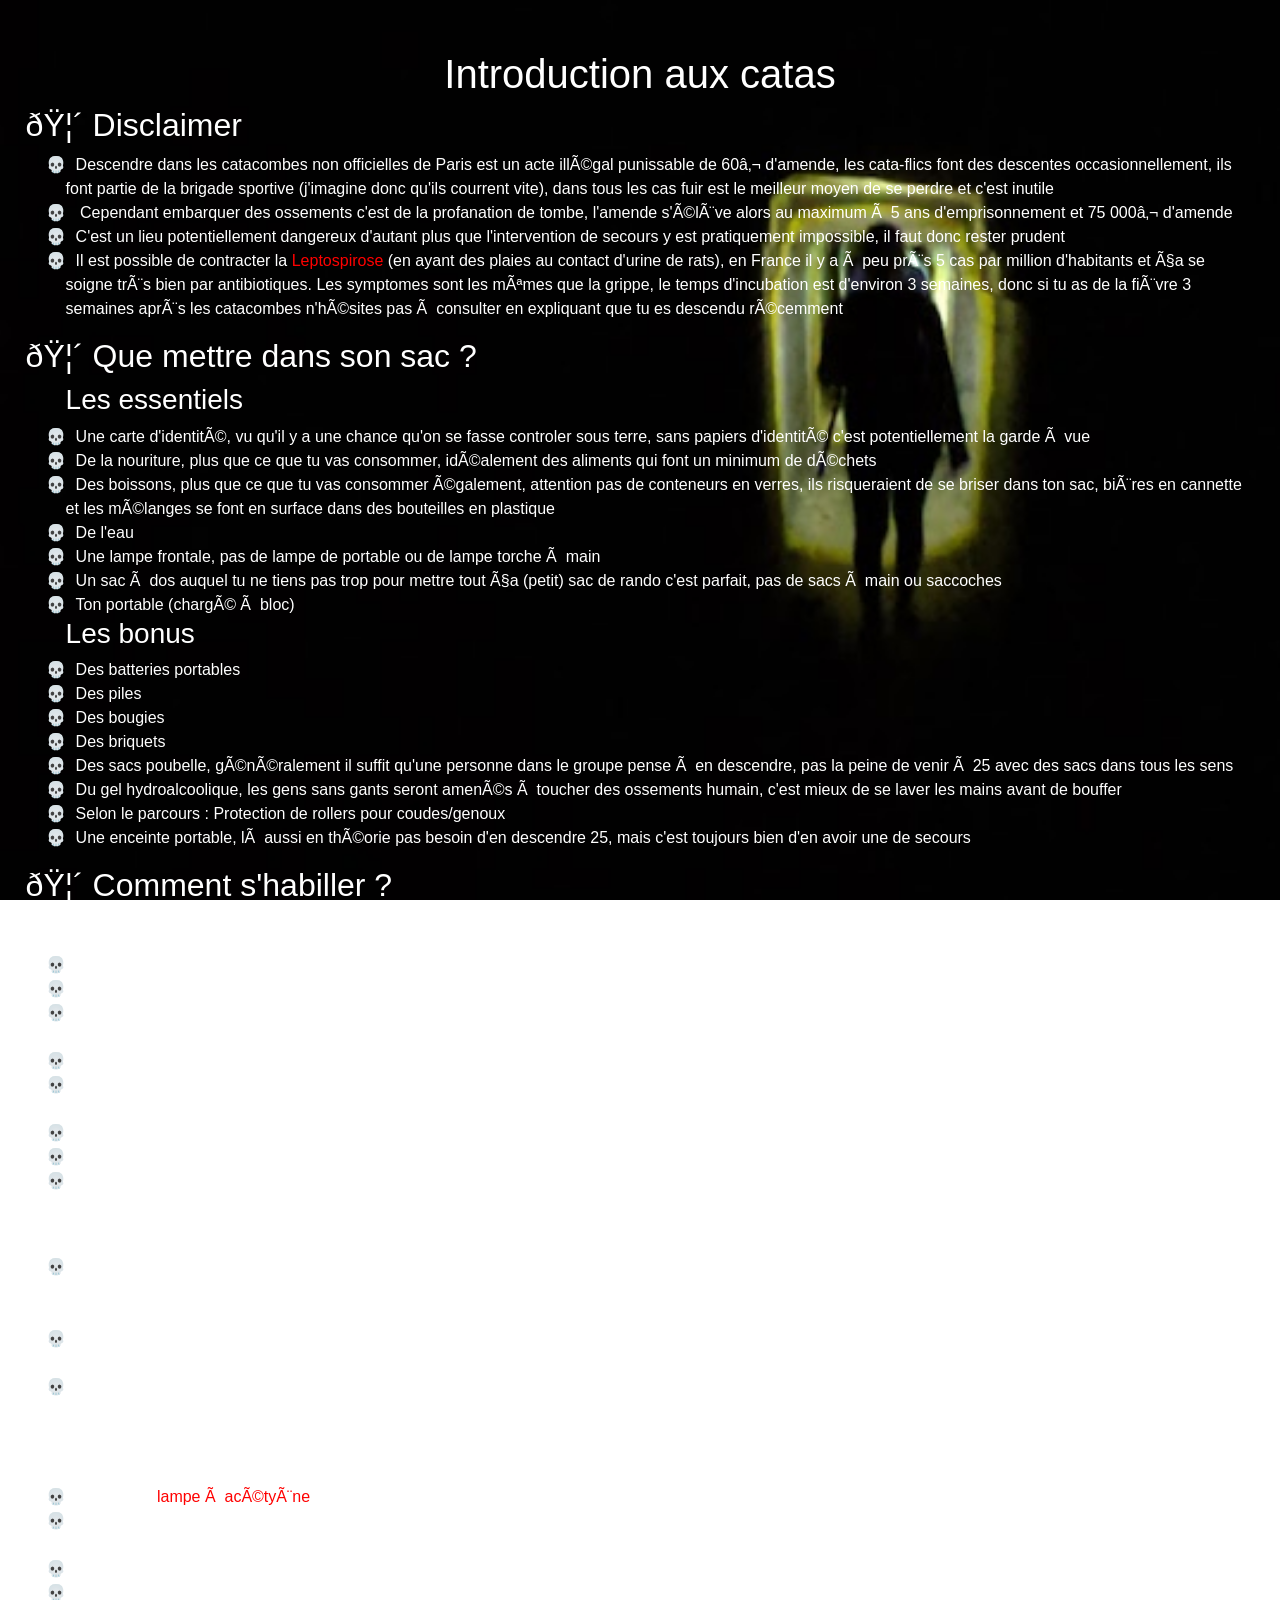
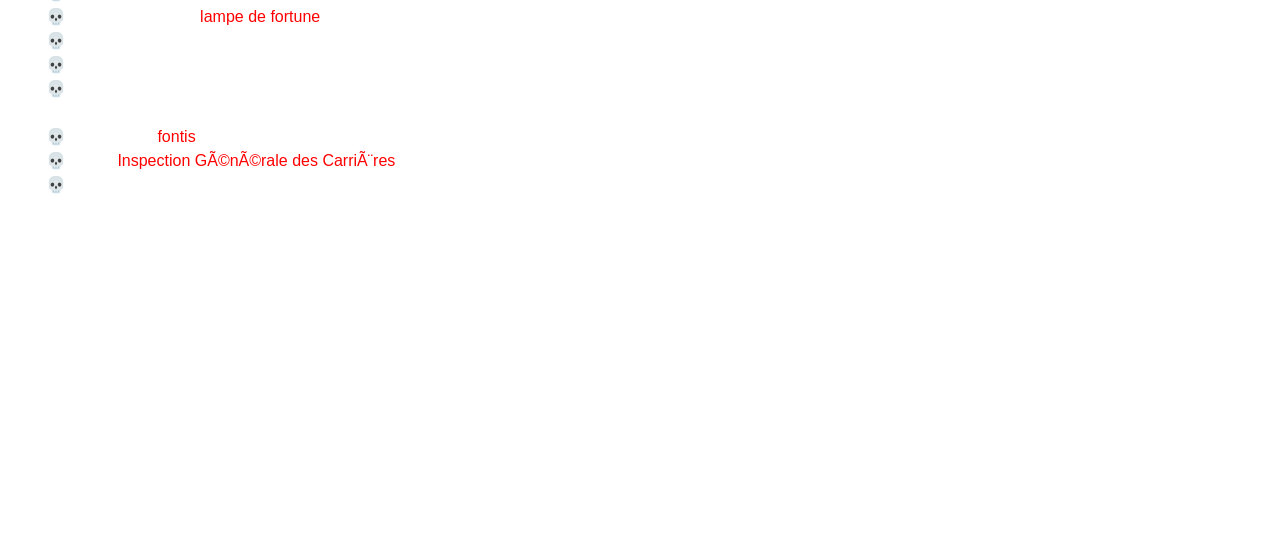
==== index.html @ 6cdfa038 "Add jargon, add easteregg, add emojis" ====
<head>
    <link rel="stylesheet" href="https://stackpath.bootstrapcdn.com/bootstrap/4.3.1/css/bootstrap.min.css"
        integrity="sha384-ggOyR0iXCbMQv3Xipma34MD+dH/1fQ784/j6cY/iJTQUOhcWr7x9JvoRxT2MZw1T" crossorigin="anonymous">
    <script src="https://code.jquery.com/jquery-3.3.1.slim.min.js"
        integrity="sha384-q8i/X+965DzO0rT7abK41JStQIAqVgRVzpbzo5smXKp4YfRvH+8abtTE1Pi6jizo" crossorigin="anonymous">
    </script>
    <script src="https://cdnjs.cloudflare.com/ajax/libs/popper.js/1.14.7/umd/popper.min.js"
        integrity="sha384-UO2eT0CpHqdSJQ6hJty5KVphtPhzWj9WO1clHTMGa3JDZwrnQq4sF86dIHNDz0W1" crossorigin="anonymous">
    </script>
    <script src="https://stackpath.bootstrapcdn.com/bootstrap/4.3.1/js/bootstrap.min.js"
        integrity="sha384-JjSmVgyd0p3pXB1rRibZUAYoIIy6OrQ6VrjIEaFf/nJGzIxFDsf4x0xIM+B07jRM" crossorigin="anonymous">
    </script>

    <link rel="stylesheet" href="index.css">
    <title>💀 Cataffaires 💀</title>
</head>

<body>
    <!--
        +--------------------------------------------------------------------------------------------------------------------------------------------------------+
        |                                                                                                                                                        |
        |                                                                                                                                                        |
        |                                                          :.     :.      :    :  '.  :  .'                                                              |
        |                                                          : '.   : '.    : .  :   '. : .'                                                               |
        |                                                          :.'    :  :    :'   :     ':'                                                                 |
        |                                                          :'.    :  :  .':    :      :                                                                  |
        |                                                          :  '.  :  :    :    :      :                                                                  |
        |                                                                                                                                                        |
        |                                                                                                                                                        |
        |                                                                                                                                                        |
        |                                               .':    .'.    '.   :   .'  :  '.  :  .'    .'.      :                                                    |
        |                                             .'  :  .'   '.    '. : .'    :   '. : .'   .'   '.    : .                                                  |
        |                                              '. :   '. .'       ;:;      :     ':'      '. .'     :'                                                   |
        |                                                ':    .'.      .' : '.    :      :        .'.    .':                                                    |
        |                                                 :  .'   '.  .'   :   '.  :      :      .'   '.    :                                                    |
        |                                                                                                                                                        |
        |                                                                                                                                                        |
        |                       .'.        :      :.     :.    :.    :  .'  :.        :      :.    :.    :.    '. .'  :.      .'.                                |
        |                     .'   '.      :      : '.   : '.  : '`  : .'   : '.      :      : '.  : '`  : '`   .'.   : '.  .'   '.                              |
        |                      '. .'       :      :.'    :  :  :.    :' :   :  :      :      :  :  :.    :.    :   :  :.'    '. .'                               |
        |                       .'.      .':'.    :'.    :  :  : '`  :  :   :  :    .':'.    :  :  : '`  : '`   '.'   : '.    .'.                                |
        |                     .'   '.  .'  :  '.  :  '.  :  :  :     :      :  :  .'  :  '.  :  :  :     :     .' '.  :.'   .'   '.                              |
        |                                                                                                                                                        |
        |                                                                                                                                                        |
        |  :    :.    :   : '. : .'  .' : '. : .'  .'.      :   :   .'.  '.  :  .' : '. : .' :     .'.    .:.   :.      .'.        : :      .'.    .:.   :  :.   |
        |  :'.  : :   : . :  '.:.' .'   :  '.:.'  .' '.   .': .': .'   '.  '.:.'   :  '.:.'  : .  .' '. .' : '. : '`   .' '.     .': :'.   .' '. .' : '. :  : :  |
        |# :'   : :   :'  :   ':' :    .:   ':'  .'   '.   ':  ':  '. .'     :     :    :    :'  .'   '. ' : '  :.    .'   '.     ': :'   .'   '. ' : '  :  : : #|
        |  :.   : : .':   :    :   '. ' :    :  .'     '.  .:   :   .'.    .':'.   :    :  .':  .'     '.  :    : '` .'     '.    .: :'. .'     '.  :    :  : :  |
        |  : '. : :   :   :    :     '. :    : .'       '.' :   : .'   '..'  :  '. :    :    : .'       '. :    :   .'       '. .' : :' .'       '. :    :  : :  |
        |                                                                                                                                                        |
        +-----------------------------------------------------------------------------------------------------------------------------------------------------jEk+
    -->
    <h1>Introduction aux catas</h1>
    <h2>🦴 Disclaimer</h2>
    <ul>
        <li>Descendre dans les catacombes non officielles de Paris est un acte illégal punissable de 60€ d'amende,
            les cata-flics font des descentes occasionnellement, ils font partie de la brigade sportive (j'imagine
            donc qu'ils courrent vite), dans tous les cas fuir est le meilleur moyen de se perdre et c'est inutile
        </li>
        <li>
            Cependant embarquer des ossements c'est de la profanation de tombe, l'amende s'élève alors au maximum à
            5 ans d'emprisonnement et 75 000€ d'amende
        </li>
        <li>C'est un lieu potentiellement dangereux d'autant plus que l'intervention de secours y est pratiquement
            impossible, il faut donc rester prudent</li>
        <li>Il est possible de contracter la <a target="_blank"
                href="https://fr.wikipedia.org/wiki/Leptospirose">Leptospirose</a> (en ayant des plaies au contact
            d'urine de rats), en France il y a à peu près 5 cas par million d'habitants et ça se soigne très bien
            par antibiotiques. Les symptomes sont les mêmes que la grippe, le temps d'incubation est d'environ 3
            semaines, donc si tu as de la fièvre 3 semaines après les catacombes n'hésites pas à consulter en
            expliquant que tu es descendu récemment</li>
    </ul>
    <h2>🦴 Que mettre dans son sac ?</h2>
    <ul>
        <h3>Les essentiels</h3>
        <li>Une carte d'identité, vu qu'il y a une chance qu'on se fasse controler sous terre, sans papiers
            d'identité c'est potentiellement la garde à vue</li>
        <li>De la nouriture, plus que ce que tu vas consommer, idéalement des aliments qui font un minimum de
            déchets</li>
        <li>Des boissons, plus que ce que tu vas consommer également, attention pas de conteneurs en verres, ils
            risqueraient de se briser dans ton sac, bières en cannette et les mélanges se font en surface dans des
            bouteilles en plastique</li>
        <li>De l'eau</li>
        <li>Une lampe frontale, pas de lampe de portable ou de lampe torche à main</li>
        <li>Un sac à dos auquel tu ne tiens pas trop pour mettre tout ça (petit) sac de rando c'est parfait, pas de
            sacs à main ou saccoches</li>
        <li>Ton portable (chargé à bloc)</li>

        <h3>Les bonus</h3>
        <li>Des batteries portables</li>
        <li>Des piles</li>
        <li>Des bougies</li>
        <li>Des briquets</li>
        <li>Des sacs poubelle, généralement il suffit qu'une personne dans le groupe pense à en descendre, pas la
            peine de venir à 25 avec des sacs dans tous les sens</li>
        <li>Du gel hydroalcoolique, les gens sans gants seront amenés à toucher des ossements humain, c'est mieux de
            se laver les mains avant de bouffer</li>
        <li>Selon le parcours : Protection de rollers pour coudes/genoux</li>
        <li>Une enceinte portable, là aussi en théorie pas besoin d'en descendre 25, mais c'est toujours
            bien d'en avoir une de secours</li>
    </ul>

    <h2>🦴 Comment s'habiller ?</h2>
    <ul>
        <p>
            Il fait sensiblement la même température toute l'année ~13°, avec le fait qu'on bouge pas mal on est
            donc souvent en t-shirt
        </p>
        <li>Un pull pour l'extérieur, il risque de faire froid à la sortie et même l'été se balader avec le t-shirt
            dégeulasse c'est pas bien jojo</li>
        <li>Ne t'encombres pas avec des manteaux ou gros pulls, ils seront plus des boulets qu'autre chose sous
            terre</li>
        <li>Un jean auquel tu ne tiens pas trop, même si il a peu de chance de se déchirer il risque de se faire
            malmener dans les chatières ou autre. Pas de jogging, trop fragile il se déchirerait</li>
        <li>De même pour le tshirt, n'en prends pas un de grande valeur</li>
        <li>Des chaussures qui permettent de bien marcher, basket, chaussures de randonnée sont très bien,
            mais tu aura certainement les pieds mouillés, des bottes en caoutchouc ou des cuissardes sont
            recommandées si tu veux pas te mouiller les petons</li>
        <li>Evites les chaussettes super fines, de bonnes grosses chaussettes confortables sont préférables</li>
        <li>Si tu as des gants, c'est toujours plus agréable mais clairement pas obligatoire</li>
        <li>Un casque ou un bonnet si tu as peur de te cogner la tête, mais là aussi ce n'est clairement pas
            obligatoire</li>
    </ul>
    <h2>🦴 Remarques diverses</h2>
    <ul>
        <li>Les catacombes sont un lieu privilégié et préservé (à peu près), continuons de le préserver et ne
            laissons aucun déchet dérière nous, mégots de cigarette, embalage de nourriture etc... Tout remonte à la
            surface, au delà de la propreté des lieux laisser de la nourriture fait que des rats s'installent
            progressivement et ils n'ont absolument rien à y faire fait donc attention à ne rien jeter !</li>

        <li>On évite généralement de faire ses besoins dans les catacombes, meme si il arrive qu'on y soit contraint,
            pensez à bien faire vos commissions avant de descendre, ce sera toujours plus propre !
        </li>

        <li>
            En fonction du parcours effectué on peut être amené à marcher dans l'eau, potentiellement jusqu'en haut
            des cuisses (même si la plus part du temps ça ne dépassera pas le genou)
        </li>
    </ul>

    <h2>🦴 Jargon</h2>
    <ul>
        <li>
            Acet': Une <a href="https://fr.wikipedia.org/wiki/Lampe_%C3%A0_ac%C3%A9tyl%C3%A8ne" target="_blank">lampe à acétyène</a>
            qui est un moyen de s'éclairer assez peu commun sous terre car peu pratique, mais il encore possible d'en croiser
        </li>

        <li>
            Catablaz: Le nom d'un cataphile après son baptême, il ne répondra que sous ce nom sous terre, ceux qui descendent sans être 
            baptisés ont d'office le catablaz <i>"touriste"</i> ou <i>"ristou"</i>
        </li>

        <li>
            Cataconnard: Un cataphile connard 🙃
        </li>

        <li>
            Cataflic: Les policiers de la brigade sportive qui descendent occasionnellement dans les catacombes (généralement depuis
            l'escalier de la Santé)
        </li>

        <li>
            Catalampe: Une <a href="https://live.staticflickr.com/3755/8874648611_267016bb14_n.jpg" target="_blank">lampe de fortune</a>
            confectionnée avec une cannette de bière et une bougie
        </li>

        <li>
            Cataphile : Une personne qui descends régulièrement dans les catas
        </li>

        <li>
            Catapulte: On peut s'en servir pour donner de l'élan à un pigeon
        </li>
        <li>
            Catatract: Tract déposé dans les catacombes, initialement destiné à communiquer sous terre en se laissant des mots
            à des endroits convenu, ils ont aujourd'hui perdu cette fonction pratique et sont des petits mots/ photos laissés par
            un cataphile pour que quelqu'un le trouve.
        </li>

        <li>
            Fontis: Un <a href="https://fr.wikipedia.org/wiki/Fontis" target="_blank">fontis</a> est un effondrement du sol en surface, causé par la déliquescence souterraine progressive des terrains porteurs.
        </li>

        <li>
            IGC: <a href="https://fr.wikipedia.org/wiki/Inspection_g%C3%A9n%C3%A9rale_des_carri%C3%A8res" target="_blank">Inspection Générale des Carrières</a>
        </li>
        <li>
            Jicte: Jicte !
        </li>
    </ul>

    <h2>🦴 Histoire rapide</h2>
    <p>Ce bref paragraphe est une remise en contexte mais il existe une multitude de sites qui documentent très bien
        l'histoire des catacombes, la création de l'Inspection Générale des Carrières etc... Le mieux est encore si
        le sujet t'intéresses d'aller chercher par toi même !</p>
    <p>Près de trois cents kilomètres de galeries s'étalent sous Paris intra-muros, sur parfois trois niveaux de
        carrières. La profondeur moyenne est d'environ vingt mètres sous le niveau du sol naturel. Lorsque ces
        carrières étaient actives, on en extrayait de la pierre à bâtir, qui a permis pendant plusieurs siècles de
        construire les bâtiments de Paris sans importer d'autre matériau de construction.

        On assimile abusivement les catacombes à l'ensemble des carrières de la capitale, bien qu'elles n'en
        représentent en réalité qu'une infime fraction.

        Les catacombes sont à l'origine une partie des anciennes carrières souterraines situées dans le 14e
        arrondissement de Paris,
        reliées entre elles par des galeries d'inspection. Elles sont transformées en ossuaire municipal à la fin du
        XVIIIème siècle avec le transfert des restes d'environ six millions d'individus, évacués des divers cimetières
        parisiens jusqu'en 1861 pour des raisons de salubrité publique. Elles prennent alors le nom abusif de «
        catacombes », par analogie avec les nécropoles souterraines de la Rome antique, bien qu'elles n'aient jamais
        officiellement servi de lieu de sépulture.</p>

    <!-- todo : Ajouter des liens avec quelques sites pour les recherches -->
</body>
---- index.css ----
body {
    padding: 2%;
    width: 100%;
    background-image: url("img/bg.jpg");
    background-repeat: no-repeat;
    background-size: cover;
    background-attachment: fixed;
    color:white;
}

body h1 {
    text-align: center;
    margin-top:2%
}

a {
    color: red;
}

a:hover{
    color:darkred;
}

li:before { content: '💀'; margin-left: -20px; margin-right: 10px; }
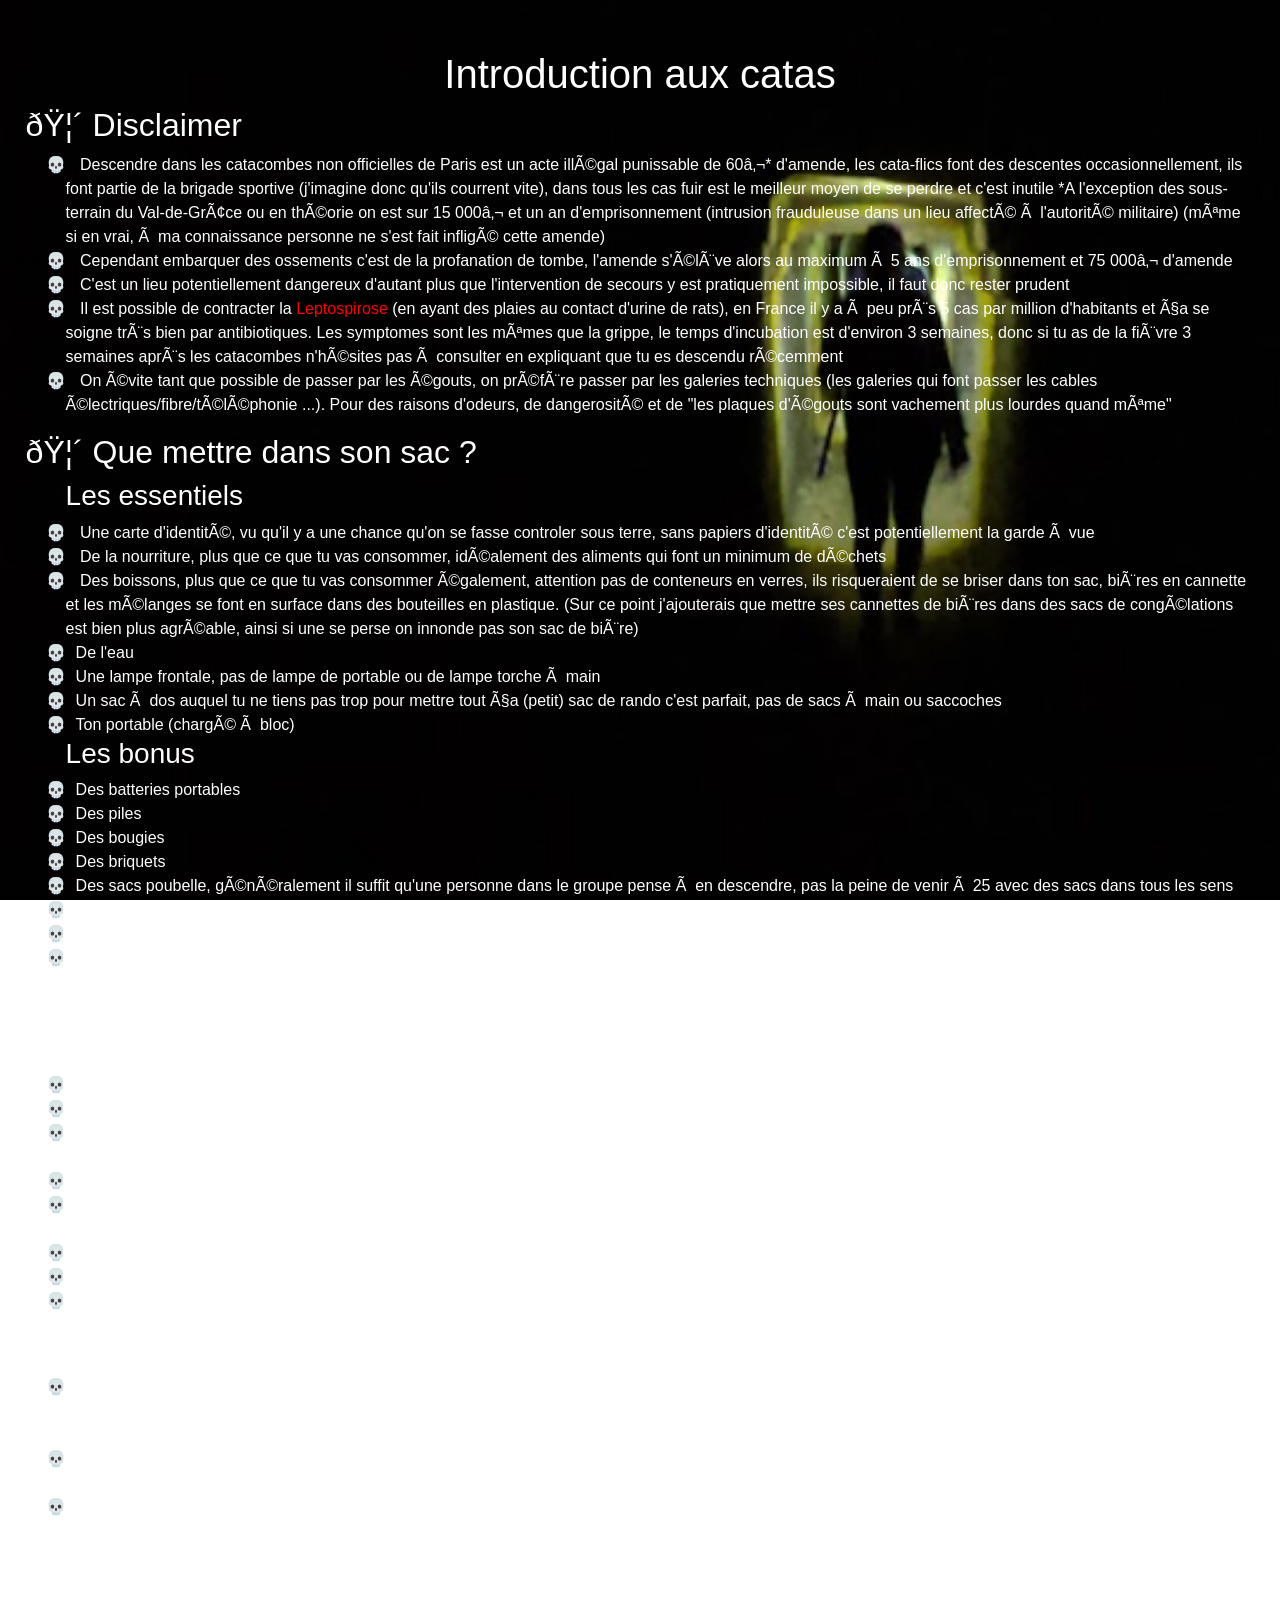
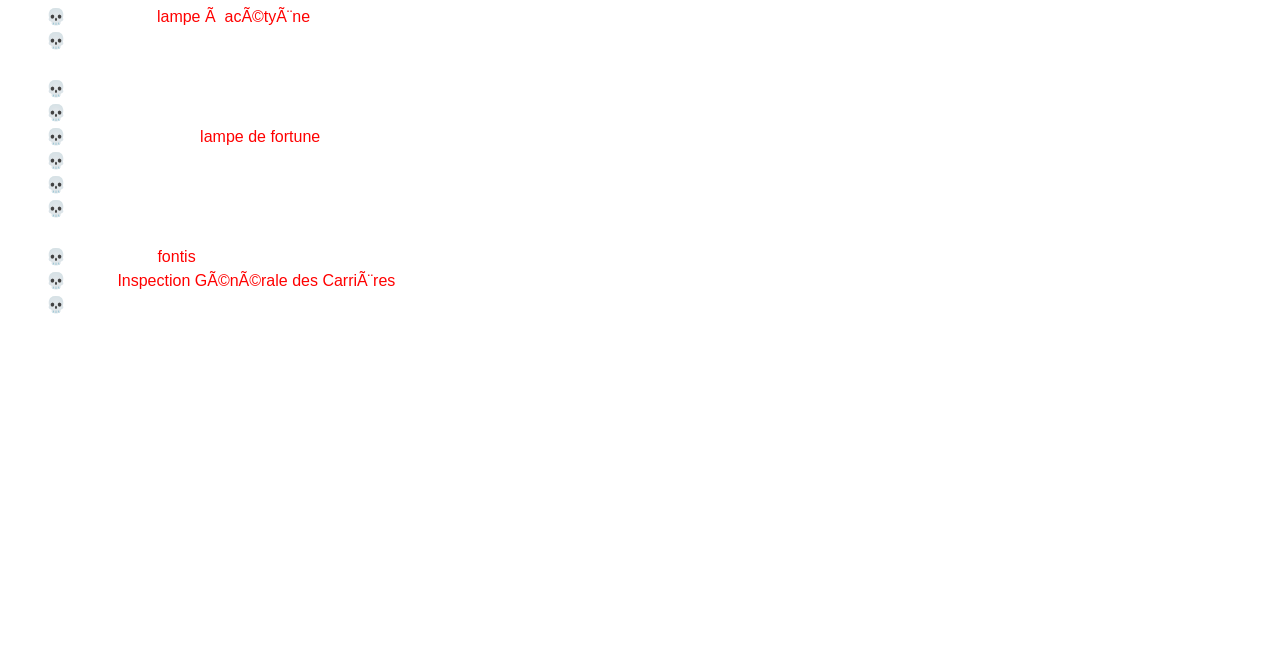
==== commit 58b6dc86: "Update index.html" ====
--- a/index.html
+++ b/index.html
@@ -53,33 +53,54 @@
     <h1>Introduction aux catas</h1>
     <h2>🦴 Disclaimer</h2>
     <ul>
-        <li>Descendre dans les catacombes non officielles de Paris est un acte illégal punissable de 60€ d'amende,
+        <li>
+            Descendre dans les catacombes non officielles de Paris est un acte illégal punissable de 60€* d'amende,
             les cata-flics font des descentes occasionnellement, ils font partie de la brigade sportive (j'imagine
             donc qu'ils courrent vite), dans tous les cas fuir est le meilleur moyen de se perdre et c'est inutile
+
+            *A l'exception des sous-terrain du Val-de-Grâce ou en théorie on est sur 15 000€ et un an d'emprisonnement
+            (intrusion frauduleuse dans un lieu affecté à l'autorité militaire)
+            (même si en vrai, à ma connaissance personne ne s'est fait infligé cette amende)
         </li>
         <li>
             Cependant embarquer des ossements c'est de la profanation de tombe, l'amende s'élève alors au maximum à
             5 ans d'emprisonnement et 75 000€ d'amende
         </li>
-        <li>C'est un lieu potentiellement dangereux d'autant plus que l'intervention de secours y est pratiquement
+        <li>
+            C'est un lieu potentiellement dangereux d'autant plus que l'intervention de secours y est pratiquement
             impossible, il faut donc rester prudent</li>
-        <li>Il est possible de contracter la <a target="_blank"
+        <li>
+            Il est possible de contracter la <a target="_blank"
                 href="https://fr.wikipedia.org/wiki/Leptospirose">Leptospirose</a> (en ayant des plaies au contact
             d'urine de rats), en France il y a à peu près 5 cas par million d'habitants et ça se soigne très bien
             par antibiotiques. Les symptomes sont les mêmes que la grippe, le temps d'incubation est d'environ 3
             semaines, donc si tu as de la fièvre 3 semaines après les catacombes n'hésites pas à consulter en
-            expliquant que tu es descendu récemment</li>
+            expliquant que tu es descendu récemment
+        </li>
+        <li>
+            On évite tant que possible de passer par les égouts, on préfère passer par les galeries techniques (les galeries qui font passer les cables électriques/fibre/téléphonie ...).
+            Pour des raisons d'odeurs, de dangerosité et de "les plaques d'égouts sont vachement plus lourdes quand même"
+            
+        </li>
     </ul>
     <h2>🦴 Que mettre dans son sac ?</h2>
     <ul>
         <h3>Les essentiels</h3>
-        <li>Une carte d'identité, vu qu'il y a une chance qu'on se fasse controler sous terre, sans papiers
-            d'identité c'est potentiellement la garde à vue</li>
-        <li>De la nouriture, plus que ce que tu vas consommer, idéalement des aliments qui font un minimum de
-            déchets</li>
-        <li>Des boissons, plus que ce que tu vas consommer également, attention pas de conteneurs en verres, ils
+        <li>
+            Une carte d'identité, vu qu'il y a une chance qu'on se fasse controler sous terre, sans papiers
+            d'identité c'est potentiellement la garde à vue
+        </li>
+        <li>
+            De la nourriture, plus que ce que tu vas consommer, idéalement des aliments qui font un minimum de
+            déchets
+        </li>
+        <li>
+            Des boissons, plus que ce que tu vas consommer également, attention pas de conteneurs en verres, ils
             risqueraient de se briser dans ton sac, bières en cannette et les mélanges se font en surface dans des
-            bouteilles en plastique</li>
+            bouteilles en plastique.
+            (Sur ce point j'ajouterais que mettre ses cannettes de bières dans des sacs de congélations est bien plus agréable,
+            ainsi si une se perse on innonde pas son sac de bière)
+        </li>
         <li>De l'eau</li>
         <li>Une lampe frontale, pas de lampe de portable ou de lampe torche à main</li>
         <li>Un sac à dos auquel tu ne tiens pas trop pour mettre tout ça (petit) sac de rando c'est parfait, pas de
@@ -95,7 +116,7 @@
             peine de venir à 25 avec des sacs dans tous les sens</li>
         <li>Du gel hydroalcoolique, les gens sans gants seront amenés à toucher des ossements humain, c'est mieux de
             se laver les mains avant de bouffer</li>
-        <li>Selon le parcours : Protection de rollers pour coudes/genoux</li>
+        <li>Si tu as peur pour tes articulations: protection de rollers(ou volley) pour coudes/genoux, même si on s'en passe très bien</li>
         <li>Une enceinte portable, là aussi en théorie pas besoin d'en descendre 25, mais c'est toujours
             bien d'en avoir une de secours</li>
     </ul>
@@ -118,8 +139,9 @@
             recommandées si tu veux pas te mouiller les petons</li>
         <li>Evites les chaussettes super fines, de bonnes grosses chaussettes confortables sont préférables</li>
         <li>Si tu as des gants, c'est toujours plus agréable mais clairement pas obligatoire</li>
-        <li>Un casque ou un bonnet si tu as peur de te cogner la tête, mais là aussi ce n'est clairement pas
-            obligatoire</li>
+        <li>
+            Un couvre-chef (casque, casquette, bonnet, etc...) peut être utile éviter de se cogner la tête trop violemment.
+        </li>
     </ul>
     <h2>🦴 Remarques diverses</h2>
     <ul>
@@ -210,4 +232,4 @@
         officiellement servi de lieu de sépulture.</p>
 
     <!-- todo : Ajouter des liens avec quelques sites pour les recherches -->
-</body>+</body>
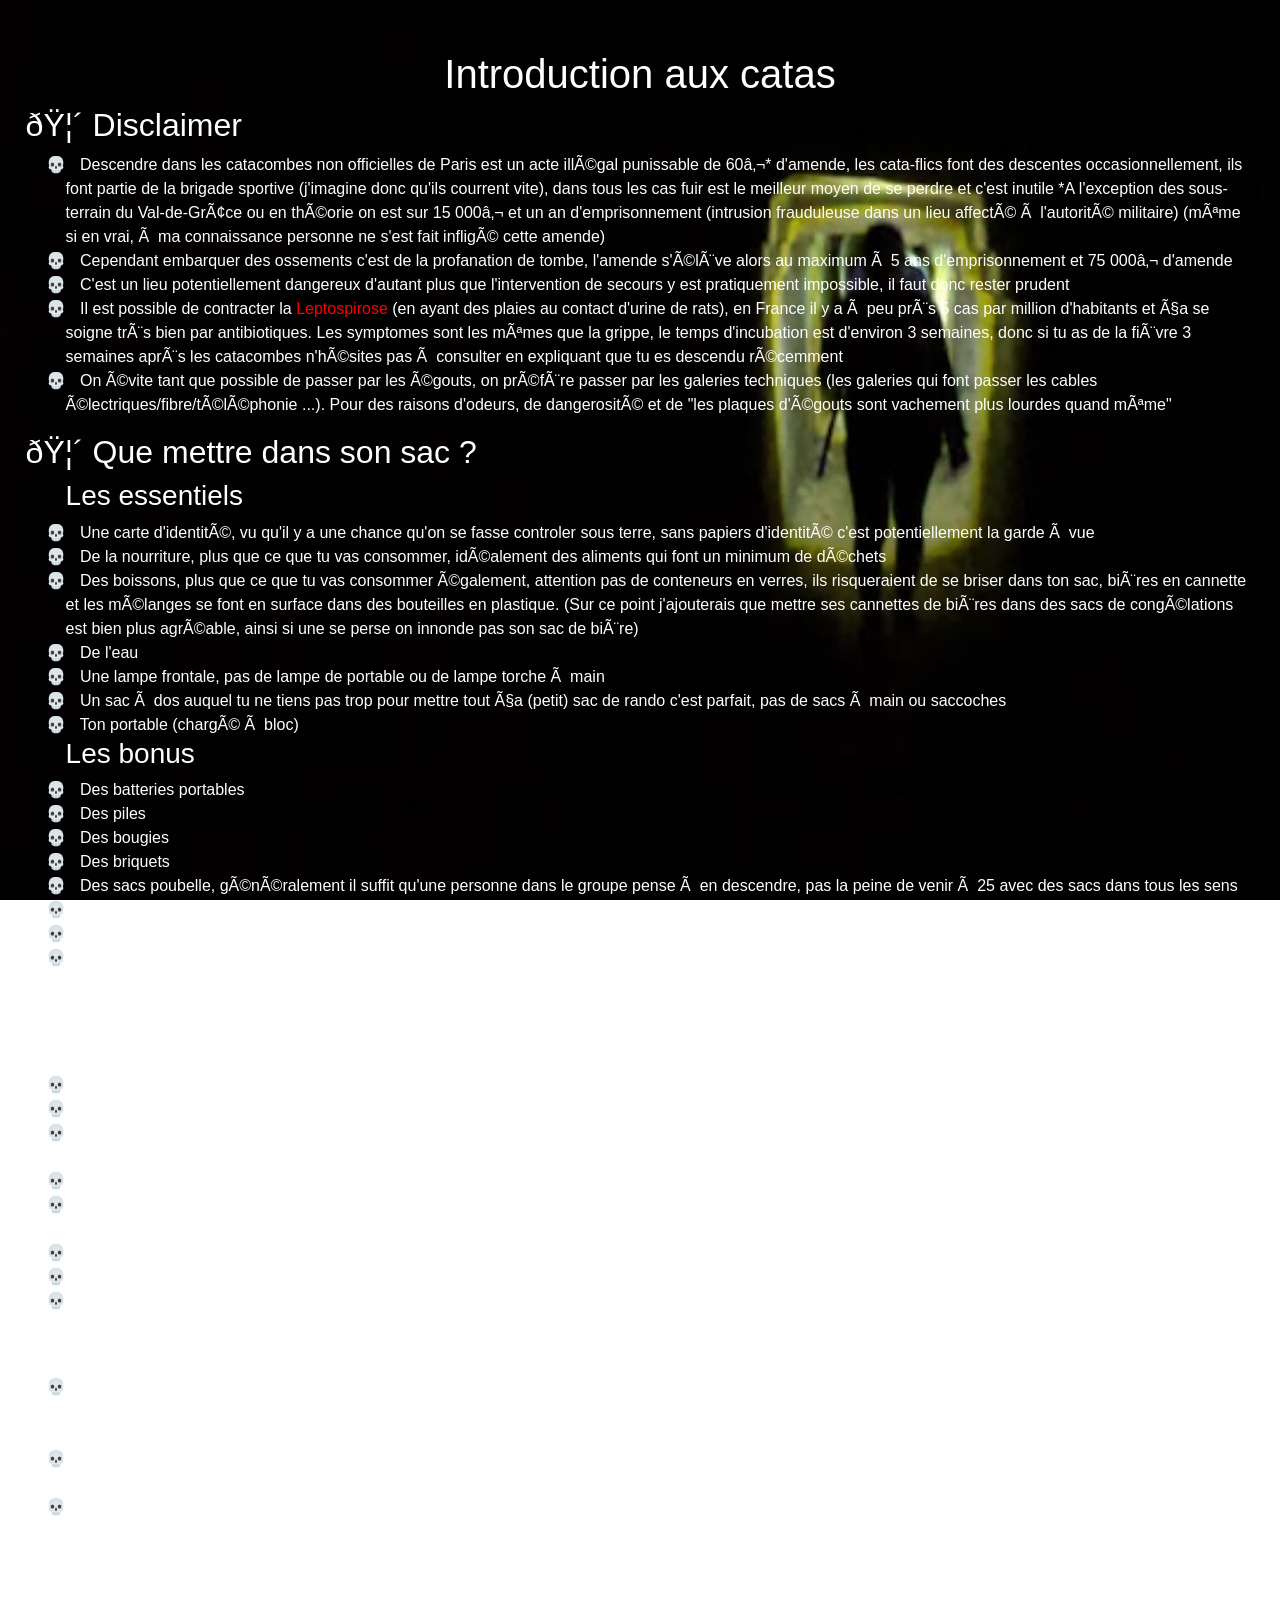
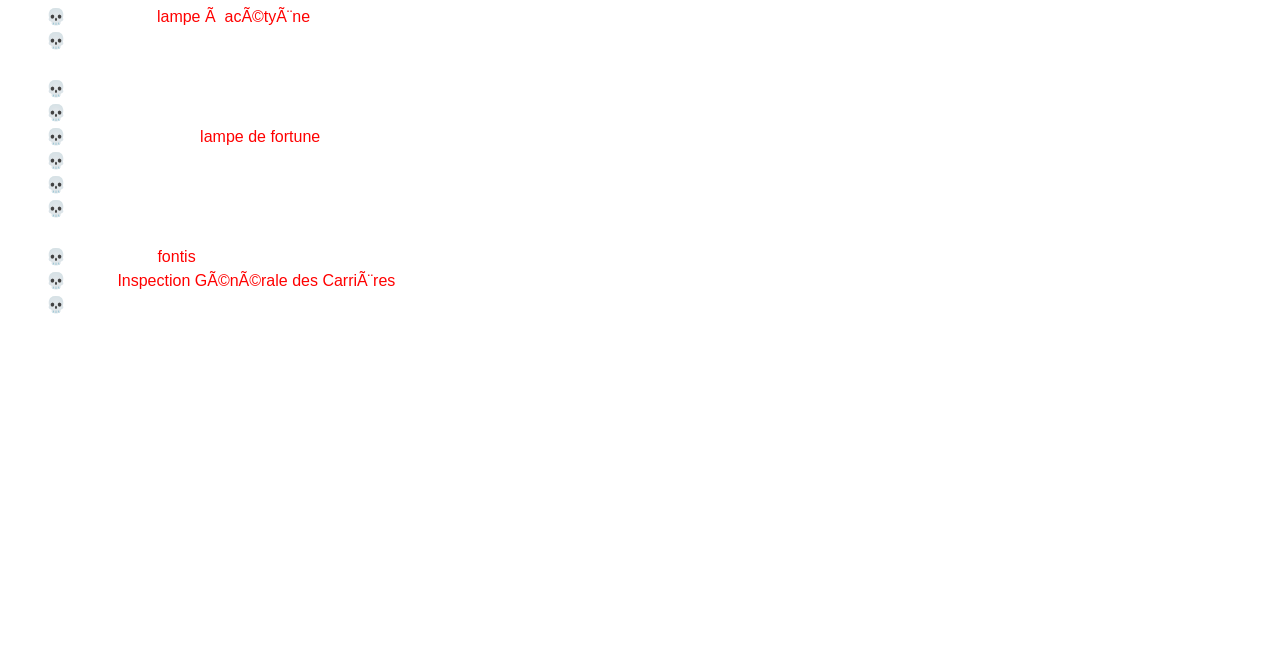
==== commit f18b6ad6: "Update index.html" ====
--- a/index.html
+++ b/index.html
@@ -50,8 +50,12 @@
         |                                                                                                                                                        |
         +-----------------------------------------------------------------------------------------------------------------------------------------------------jEk+
     -->
-    <h1>Introduction aux catas</h1>
-    <h2>🦴 Disclaimer</h2>
+    <h1>
+        Introduction aux catas
+    </h1>
+    <h2>
+        🦴 Disclaimer
+    </h2>
     <ul>
         <li>
             Descendre dans les catacombes non officielles de Paris est un acte illégal punissable de 60€* d'amende,
@@ -68,7 +72,8 @@
         </li>
         <li>
             C'est un lieu potentiellement dangereux d'autant plus que l'intervention de secours y est pratiquement
-            impossible, il faut donc rester prudent</li>
+            impossible, il faut donc rester prudent
+        </li>
         <li>
             Il est possible de contracter la <a target="_blank"
                 href="https://fr.wikipedia.org/wiki/Leptospirose">Leptospirose</a> (en ayant des plaies au contact
@@ -83,7 +88,9 @@
             
         </li>
     </ul>
-    <h2>🦴 Que mettre dans son sac ?</h2>
+    <h2>
+        🦴 Que mettre dans son sac ?
+    </h2>
     <ul>
         <h3>Les essentiels</h3>
         <li>
@@ -101,56 +108,101 @@
             (Sur ce point j'ajouterais que mettre ses cannettes de bières dans des sacs de congélations est bien plus agréable,
             ainsi si une se perse on innonde pas son sac de bière)
         </li>
-        <li>De l'eau</li>
-        <li>Une lampe frontale, pas de lampe de portable ou de lampe torche à main</li>
-        <li>Un sac à dos auquel tu ne tiens pas trop pour mettre tout ça (petit) sac de rando c'est parfait, pas de
-            sacs à main ou saccoches</li>
-        <li>Ton portable (chargé à bloc)</li>
+        <li>
+            De l'eau
+        </li>
+        <li>
+            Une lampe frontale, pas de lampe de portable ou de lampe torche à main
+        </li>
+        <li>
+            Un sac à dos auquel tu ne tiens pas trop pour mettre tout ça (petit) sac de rando c'est parfait, pas de
+            sacs à main ou saccoches
+        </li>
+        <li>
+            Ton portable (chargé à bloc)
+        </li>
 
         <h3>Les bonus</h3>
-        <li>Des batteries portables</li>
-        <li>Des piles</li>
-        <li>Des bougies</li>
-        <li>Des briquets</li>
-        <li>Des sacs poubelle, généralement il suffit qu'une personne dans le groupe pense à en descendre, pas la
-            peine de venir à 25 avec des sacs dans tous les sens</li>
-        <li>Du gel hydroalcoolique, les gens sans gants seront amenés à toucher des ossements humain, c'est mieux de
-            se laver les mains avant de bouffer</li>
-        <li>Si tu as peur pour tes articulations: protection de rollers(ou volley) pour coudes/genoux, même si on s'en passe très bien</li>
-        <li>Une enceinte portable, là aussi en théorie pas besoin d'en descendre 25, mais c'est toujours
-            bien d'en avoir une de secours</li>
-    </ul>
-
-    <h2>🦴 Comment s'habiller ?</h2>
+        <li>
+            Des batteries portables
+        </li>
+        <li>
+            Des piles
+        </li>
+        <li>
+            Des bougies
+        </li>
+        <li>
+            Des briquets
+        </li>
+        <li>
+            Des sacs poubelle, généralement il suffit qu'une personne dans le groupe pense à en descendre, pas la
+            peine de venir à 25 avec des sacs dans tous les sens
+        </li>
+        <li>
+            Du gel hydroalcoolique, les gens sans gants seront amenés à toucher des ossements humain, c'est mieux de
+            se laver les mains avant de bouffer
+        </li>
+        <li>
+            Si tu as peur pour tes articulations: protection de rollers(ou volley) pour coudes/genoux, même si on s'en passe très bien
+        </li>
+        <li>
+            Une enceinte portable, là aussi en théorie pas besoin d'en descendre 25, mais c'est toujours
+            bien d'en avoir une de secours
+        </li>
+    </ul>
+
+    <h2>
+        🦴 Comment s'habiller ?
+    </h2>
     <ul>
         <p>
             Il fait sensiblement la même température toute l'année ~13°, avec le fait qu'on bouge pas mal on est
             donc souvent en t-shirt
         </p>
-        <li>Un pull pour l'extérieur, il risque de faire froid à la sortie et même l'été se balader avec le t-shirt
-            dégeulasse c'est pas bien jojo</li>
-        <li>Ne t'encombres pas avec des manteaux ou gros pulls, ils seront plus des boulets qu'autre chose sous
-            terre</li>
-        <li>Un jean auquel tu ne tiens pas trop, même si il a peu de chance de se déchirer il risque de se faire
-            malmener dans les chatières ou autre. Pas de jogging, trop fragile il se déchirerait</li>
-        <li>De même pour le tshirt, n'en prends pas un de grande valeur</li>
-        <li>Des chaussures qui permettent de bien marcher, basket, chaussures de randonnée sont très bien,
+        <li>
+            Un pull pour l'extérieur, il risque de faire froid à la sortie et même l'été se balader avec le t-shirt
+            dégeulasse c'est pas bien jojo
+        </li>
+        <li>
+            Ne t'encombres pas avec des manteaux ou gros pulls, ils seront plus des boulets qu'autre chose sous
+            terre
+        </li>
+        <li>
+            Un jean auquel tu ne tiens pas trop, même si il a peu de chance de se déchirer il risque de se faire
+            malmener dans les chatières ou autre. Pas de jogging, trop fragile il se déchirerait
+        </li>
+        <li>
+            De même pour le tshirt, n'en prends pas un de grande valeur
+        </li>
+        <li>
+            Des chaussures qui permettent de bien marcher, basket, chaussures de randonnée sont très bien,
             mais tu aura certainement les pieds mouillés, des bottes en caoutchouc ou des cuissardes sont
-            recommandées si tu veux pas te mouiller les petons</li>
-        <li>Evites les chaussettes super fines, de bonnes grosses chaussettes confortables sont préférables</li>
-        <li>Si tu as des gants, c'est toujours plus agréable mais clairement pas obligatoire</li>
+            recommandées si tu veux pas te mouiller les petons
+        </li>
+        <li>
+            Evites les chaussettes super fines, de bonnes grosses chaussettes confortables sont préférables
+        </li>
+        <li>
+            Si tu as des gants, c'est toujours plus agréable mais clairement pas obligatoire
+        </li>
         <li>
             Un couvre-chef (casque, casquette, bonnet, etc...) peut être utile éviter de se cogner la tête trop violemment.
         </li>
     </ul>
-    <h2>🦴 Remarques diverses</h2>
-    <ul>
-        <li>Les catacombes sont un lieu privilégié et préservé (à peu près), continuons de le préserver et ne
+    <h2>
+        🦴 Remarques diverses
+    </h2>
+    <ul>
+        <li>
+            Les catacombes sont un lieu privilégié et préservé (à peu près), continuons de le préserver et ne
             laissons aucun déchet dérière nous, mégots de cigarette, embalage de nourriture etc... Tout remonte à la
             surface, au delà de la propreté des lieux laisser de la nourriture fait que des rats s'installent
-            progressivement et ils n'ont absolument rien à y faire fait donc attention à ne rien jeter !</li>
-
-        <li>On évite généralement de faire ses besoins dans les catacombes, meme si il arrive qu'on y soit contraint,
+            progressivement et ils n'ont absolument rien à y faire fait donc attention à ne rien jeter !
+        </li>
+
+        <li>
+            On évite généralement de faire ses besoins dans les catacombes, meme si il arrive qu'on y soit contraint,
             pensez à bien faire vos commissions avant de descendre, ce sera toujours plus propre !
         </li>
 
@@ -160,7 +212,9 @@
         </li>
     </ul>
 
-    <h2>🦴 Jargon</h2>
+    <h2>
+        🦴 Jargon
+    </h2>
     <ul>
         <li>
             Acet': Une <a href="https://fr.wikipedia.org/wiki/Lampe_%C3%A0_ac%C3%A9tyl%C3%A8ne" target="_blank">lampe à acétyène</a>
@@ -212,10 +266,13 @@
     </ul>
 
     <h2>🦴 Histoire rapide</h2>
-    <p>Ce bref paragraphe est une remise en contexte mais il existe une multitude de sites qui documentent très bien
+    <p>
+        Ce bref paragraphe est une remise en contexte mais il existe une multitude de sites qui documentent très bien
         l'histoire des catacombes, la création de l'Inspection Générale des Carrières etc... Le mieux est encore si
-        le sujet t'intéresses d'aller chercher par toi même !</p>
-    <p>Près de trois cents kilomètres de galeries s'étalent sous Paris intra-muros, sur parfois trois niveaux de
+        le sujet t'intéresses d'aller chercher par toi même !
+    </p>
+    <p>
+        Près de trois cents kilomètres de galeries s'étalent sous Paris intra-muros, sur parfois trois niveaux de
         carrières. La profondeur moyenne est d'environ vingt mètres sous le niveau du sol naturel. Lorsque ces
         carrières étaient actives, on en extrayait de la pierre à bâtir, qui a permis pendant plusieurs siècles de
         construire les bâtiments de Paris sans importer d'autre matériau de construction.
@@ -229,7 +286,7 @@
         XVIIIème siècle avec le transfert des restes d'environ six millions d'individus, évacués des divers cimetières
         parisiens jusqu'en 1861 pour des raisons de salubrité publique. Elles prennent alors le nom abusif de «
         catacombes », par analogie avec les nécropoles souterraines de la Rome antique, bien qu'elles n'aient jamais
-        officiellement servi de lieu de sépulture.</p>
-
+        officiellement servi de lieu de sépulture.
+    </p>
     <!-- todo : Ajouter des liens avec quelques sites pour les recherches -->
 </body>
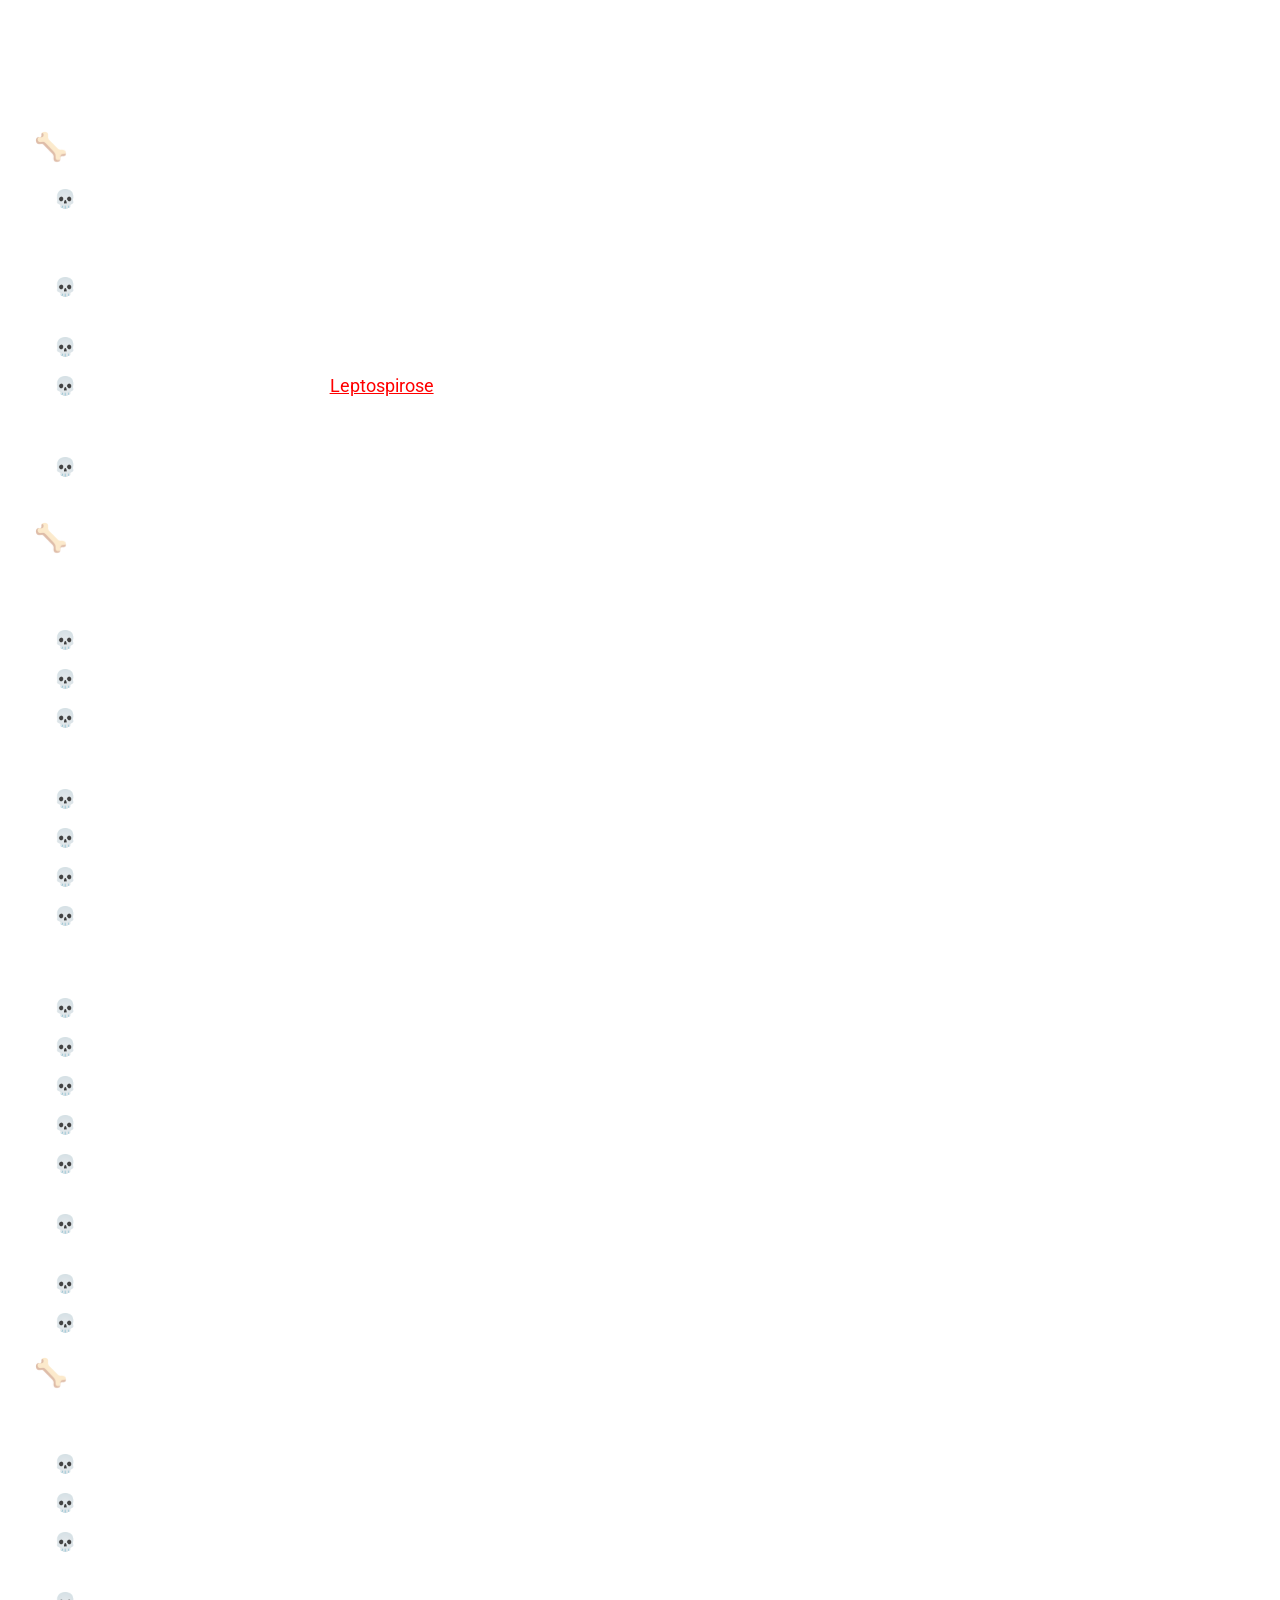
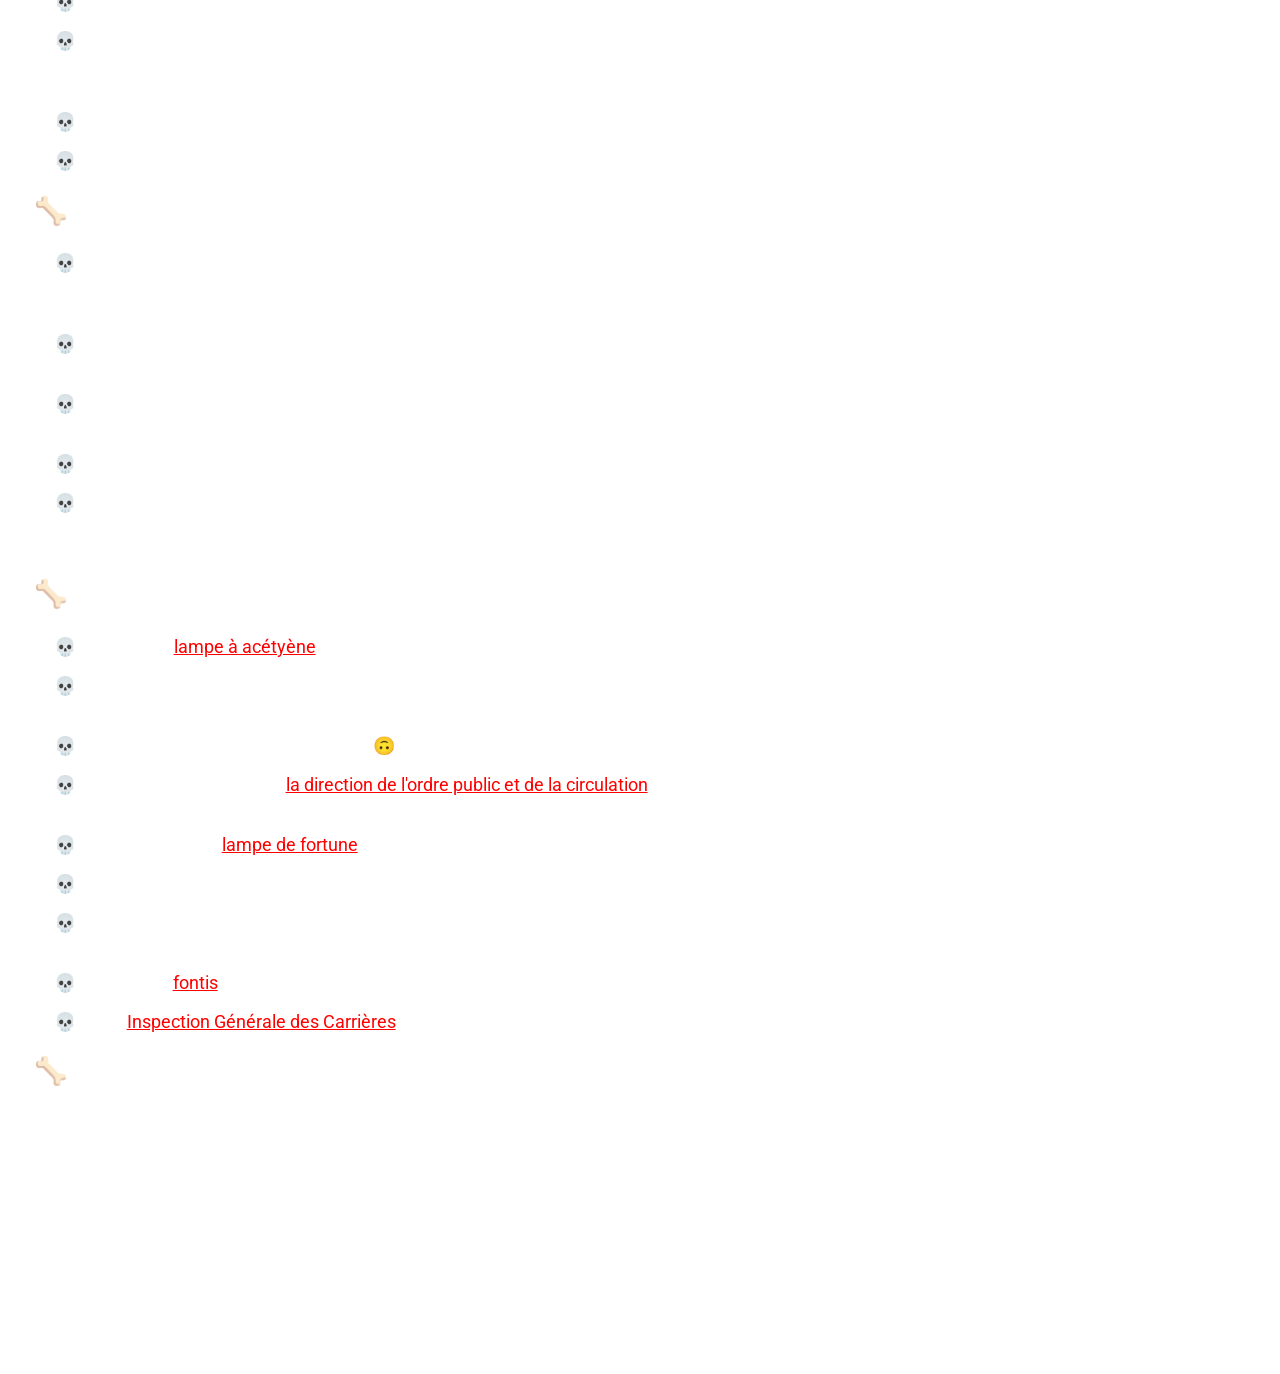
==== commit 1f825a80: "V2" ====
--- a/index.html
+++ b/index.html
@@ -1,55 +1,12 @@
 <head>
-    <link rel="stylesheet" href="https://stackpath.bootstrapcdn.com/bootstrap/4.3.1/css/bootstrap.min.css"
-        integrity="sha384-ggOyR0iXCbMQv3Xipma34MD+dH/1fQ784/j6cY/iJTQUOhcWr7x9JvoRxT2MZw1T" crossorigin="anonymous">
-    <script src="https://code.jquery.com/jquery-3.3.1.slim.min.js"
-        integrity="sha384-q8i/X+965DzO0rT7abK41JStQIAqVgRVzpbzo5smXKp4YfRvH+8abtTE1Pi6jizo" crossorigin="anonymous">
-    </script>
-    <script src="https://cdnjs.cloudflare.com/ajax/libs/popper.js/1.14.7/umd/popper.min.js"
-        integrity="sha384-UO2eT0CpHqdSJQ6hJty5KVphtPhzWj9WO1clHTMGa3JDZwrnQq4sF86dIHNDz0W1" crossorigin="anonymous">
-    </script>
-    <script src="https://stackpath.bootstrapcdn.com/bootstrap/4.3.1/js/bootstrap.min.js"
-        integrity="sha384-JjSmVgyd0p3pXB1rRibZUAYoIIy6OrQ6VrjIEaFf/nJGzIxFDsf4x0xIM+B07jRM" crossorigin="anonymous">
-    </script>
-
     <link rel="stylesheet" href="index.css">
+    <style>
+       
+    </style>
     <title>💀 Cataffaires 💀</title>
 </head>
 
 <body>
-    <!--
-        +--------------------------------------------------------------------------------------------------------------------------------------------------------+
-        |                                                                                                                                                        |
-        |                                                                                                                                                        |
-        |                                                          :.     :.      :    :  '.  :  .'                                                              |
-        |                                                          : '.   : '.    : .  :   '. : .'                                                               |
-        |                                                          :.'    :  :    :'   :     ':'                                                                 |
-        |                                                          :'.    :  :  .':    :      :                                                                  |
-        |                                                          :  '.  :  :    :    :      :                                                                  |
-        |                                                                                                                                                        |
-        |                                                                                                                                                        |
-        |                                                                                                                                                        |
-        |                                               .':    .'.    '.   :   .'  :  '.  :  .'    .'.      :                                                    |
-        |                                             .'  :  .'   '.    '. : .'    :   '. : .'   .'   '.    : .                                                  |
-        |                                              '. :   '. .'       ;:;      :     ':'      '. .'     :'                                                   |
-        |                                                ':    .'.      .' : '.    :      :        .'.    .':                                                    |
-        |                                                 :  .'   '.  .'   :   '.  :      :      .'   '.    :                                                    |
-        |                                                                                                                                                        |
-        |                                                                                                                                                        |
-        |                       .'.        :      :.     :.    :.    :  .'  :.        :      :.    :.    :.    '. .'  :.      .'.                                |
-        |                     .'   '.      :      : '.   : '.  : '`  : .'   : '.      :      : '.  : '`  : '`   .'.   : '.  .'   '.                              |
-        |                      '. .'       :      :.'    :  :  :.    :' :   :  :      :      :  :  :.    :.    :   :  :.'    '. .'                               |
-        |                       .'.      .':'.    :'.    :  :  : '`  :  :   :  :    .':'.    :  :  : '`  : '`   '.'   : '.    .'.                                |
-        |                     .'   '.  .'  :  '.  :  '.  :  :  :     :      :  :  .'  :  '.  :  :  :     :     .' '.  :.'   .'   '.                              |
-        |                                                                                                                                                        |
-        |                                                                                                                                                        |
-        |  :    :.    :   : '. : .'  .' : '. : .'  .'.      :   :   .'.  '.  :  .' : '. : .' :     .'.    .:.   :.      .'.        : :      .'.    .:.   :  :.   |
-        |  :'.  : :   : . :  '.:.' .'   :  '.:.'  .' '.   .': .': .'   '.  '.:.'   :  '.:.'  : .  .' '. .' : '. : '`   .' '.     .': :'.   .' '. .' : '. :  : :  |
-        |# :'   : :   :'  :   ':' :    .:   ':'  .'   '.   ':  ':  '. .'     :     :    :    :'  .'   '. ' : '  :.    .'   '.     ': :'   .'   '. ' : '  :  : : #|
-        |  :.   : : .':   :    :   '. ' :    :  .'     '.  .:   :   .'.    .':'.   :    :  .':  .'     '.  :    : '` .'     '.    .: :'. .'     '.  :    :  : :  |
-        |  : '. : :   :   :    :     '. :    : .'       '.' :   : .'   '..'  :  '. :    :    : .'       '. :    :   .'       '. .' : :' .'       '. :    :  : :  |
-        |                                                                                                                                                        |
-        +-----------------------------------------------------------------------------------------------------------------------------------------------------jEk+
-    -->
     <h1>
         Introduction aux catas
     </h1>
@@ -57,99 +14,139 @@
         🦴 Disclaimer
     </h2>
     <ul>
-        <li>
-            Descendre dans les catacombes non officielles de Paris est un acte illégal punissable de 60€* d'amende,
-            les cata-flics font des descentes occasionnellement, ils font partie de la brigade sportive (j'imagine
-            donc qu'ils courrent vite), dans tous les cas fuir est le meilleur moyen de se perdre et c'est inutile
-
-            *A l'exception des sous-terrain du Val-de-Grâce ou en théorie on est sur 15 000€ et un an d'emprisonnement
-            (intrusion frauduleuse dans un lieu affecté à l'autorité militaire)
-            (même si en vrai, à ma connaissance personne ne s'est fait infligé cette amende)
-        </li>
-        <li>
-            Cependant embarquer des ossements c'est de la profanation de tombe, l'amende s'élève alors au maximum à
-            5 ans d'emprisonnement et 75 000€ d'amende
-        </li>
-        <li>
-            C'est un lieu potentiellement dangereux d'autant plus que l'intervention de secours y est pratiquement
-            impossible, il faut donc rester prudent
-        </li>
-        <li>
-            Il est possible de contracter la <a target="_blank"
+        <p>
+            <li class="item">
+                Descendre dans les catacombes non officielles de Paris est un acte illégal punissable de 60€* d'amende,
+                les cata-flics font des descentes occasionnellement.
+                <div class="smoll">
+                    *A l'exception des sous-terrain du Val-de-Grâce ou en théorie on est sur 15 000€ et un an d'emprisonnement
+                    (intrusion frauduleuse dans un lieu affecté à l'autorité militaire)
+                    (même si en vrai, à ma connaissance personne ne s'est fait infligé cette amende)
+                </div>
+            </li>
+        </p>
+        <p>
+            <li class="item">
+                Cependant, embarquer des ossements c'est de la profanation de tombe, l'amende s'élève alors au maximum à
+                5 ans d'emprisonnement et 75 000€ d'amende
+            </li>
+        </p>
+        <p>
+            <li class="item">
+                C'est un lieu potentiellement dangereux d'autant plus que l'intervention de secours y est pratiquement
+                impossible, il faut donc rester prudent
+            </li>
+        </p>
+        <p>
+            <li class="item">
+                Il est possible de contracter la <a target="_blank"
                 href="https://fr.wikipedia.org/wiki/Leptospirose">Leptospirose</a> (en ayant des plaies au contact
-            d'urine de rats), en France il y a à peu près 5 cas par million d'habitants et ça se soigne très bien
-            par antibiotiques. Les symptomes sont les mêmes que la grippe, le temps d'incubation est d'environ 3
-            semaines, donc si tu as de la fièvre 3 semaines après les catacombes n'hésites pas à consulter en
-            expliquant que tu es descendu récemment
-        </li>
-        <li>
-            On évite tant que possible de passer par les égouts, on préfère passer par les galeries techniques (les galeries qui font passer les cables électriques/fibre/téléphonie ...).
-            Pour des raisons d'odeurs, de dangerosité et de "les plaques d'égouts sont vachement plus lourdes quand même"
-            
-        </li>
+                d'urine de rats), en France il y a à peu près 5 cas par million d'habitants et ça se soigne très bien
+                par antibiotiques. Les symptômes sont les mêmes que la grippe, le temps d'incubation est d'environ 3
+                semaines, donc si tu as de la fièvre 3 semaines après les catacombes n'hésites pas à consulter en
+                expliquant que tu es descendu récemment
+            </li>
+        </p>
+        <p>
+            <li class="item">
+                On évite tant que possible de passer par les égouts, on préfère passer par les galeries techniques (les galeries qui font passer les câbles électriques/fibre/téléphonie ...).
+                Pour des raisons d'odeurs, de dangerosité et de "les plaques d'égouts sont vachement plus lourdes quand même"
+                
+            </li>
+        </p>
     </ul>
     <h2>
         🦴 Que mettre dans son sac ?
     </h2>
     <ul>
         <h3>Les essentiels</h3>
-        <li>
-            Une carte d'identité, vu qu'il y a une chance qu'on se fasse controler sous terre, sans papiers
-            d'identité c'est potentiellement la garde à vue
-        </li>
-        <li>
-            De la nourriture, plus que ce que tu vas consommer, idéalement des aliments qui font un minimum de
-            déchets
-        </li>
-        <li>
-            Des boissons, plus que ce que tu vas consommer également, attention pas de conteneurs en verres, ils
-            risqueraient de se briser dans ton sac, bières en cannette et les mélanges se font en surface dans des
-            bouteilles en plastique.
-            (Sur ce point j'ajouterais que mettre ses cannettes de bières dans des sacs de congélations est bien plus agréable,
-            ainsi si une se perse on innonde pas son sac de bière)
-        </li>
-        <li>
-            De l'eau
-        </li>
-        <li>
-            Une lampe frontale, pas de lampe de portable ou de lampe torche à main
-        </li>
-        <li>
-            Un sac à dos auquel tu ne tiens pas trop pour mettre tout ça (petit) sac de rando c'est parfait, pas de
-            sacs à main ou saccoches
-        </li>
-        <li>
-            Ton portable (chargé à bloc)
-        </li>
+        <p>
+            <li class="item">
+                Une carte d'identité, vu qu'il y a une chance qu'on se fasse contrôler sous terre, sans papiers
+                d'identité c'est potentiellement la garde à vue
+            </li>
+        </p>
+        <p>
+            <li class="item">
+                De la nourriture, plus que ce que tu vas consommer, idéalement des aliments qui font un minimum de
+                déchets
+            </li>
+        </p>
+        <p>
+            <li class="item">
+                Des boissons, plus que ce que tu vas consommer également, attention pas de conteneurs en verres, ils
+                risqueraient de se briser dans ton sac, bières en cannette et les mélanges se font en surface dans des
+                bouteilles en plastique.
+                (Sur ce point j'ajouterais que mettre ses cannettes de bières dans des sacs de congélations est bien plus agréable,
+                ainsi si une se perse on n'innonde pas son sac de bière)
+            </li>
+        </p>
+        <p>
+            <li class="item">
+                De l'eau
+            </li>
+        </p>
+        <p>
+            <li class="item">
+                Une lampe frontale, pas de lampe de portable ou de lampe torche à main
+            </li>
+        </p>
+        <p>
+            <li class="item">
+                Un sac à dos auquel tu ne tiens pas trop pour mettre tout ça (petit) sac de rando c'est parfait, pas de
+                sacs à main ou sacoches
+            </li>
+        </p>
+        <p>
+            <li class="item">
+                Ton portable (chargé à bloc)
+            </li>
+        </p>
 
         <h3>Les bonus</h3>
-        <li>
-            Des batteries portables
-        </li>
-        <li>
-            Des piles
-        </li>
-        <li>
-            Des bougies
-        </li>
-        <li>
-            Des briquets
-        </li>
-        <li>
-            Des sacs poubelle, généralement il suffit qu'une personne dans le groupe pense à en descendre, pas la
-            peine de venir à 25 avec des sacs dans tous les sens
-        </li>
-        <li>
-            Du gel hydroalcoolique, les gens sans gants seront amenés à toucher des ossements humain, c'est mieux de
-            se laver les mains avant de bouffer
-        </li>
-        <li>
-            Si tu as peur pour tes articulations: protection de rollers(ou volley) pour coudes/genoux, même si on s'en passe très bien
-        </li>
-        <li>
-            Une enceinte portable, là aussi en théorie pas besoin d'en descendre 25, mais c'est toujours
-            bien d'en avoir une de secours
-        </li>
+        <p>
+            <li class="item">
+                Des batteries portables
+            </li>
+        </p>
+        <p>
+            <li class="item">
+                Des piles
+            </li>
+        </p>
+        <p>
+            <li class="item">
+                Des bougies
+            </li>
+        </p>
+        <p>
+            <li class="item">
+                Des briquets
+            </li>
+        </p>
+        <p>
+            <li class="item">
+                Des sacs poubelle, généralement il suffit qu'une personne dans le groupe pense à en descendre, pas la
+                peine de venir à 25 avec des sacs dans tous les sens
+            </li>
+        </p>
+        <p>
+            <li class="item">
+                Du gel hydroalcoolique, les gens sans gants seront amenés à toucher des ossements humains, c'est mieux de
+                se laver les mains avant de bouffer
+            </li>
+        </p>
+        <p>
+            <li class="item">
+                Si tu as peur pour tes articulations : protection de rollers (ou volley) pour coudes/genoux, même si on s'en passe très bien
+            </li>
+        </p>
+        <p>
+            <li class="item">
+                Une enceinte portable, là aussi en théorie pas besoin d'en descendre 25, mais c'est toujours
+                bien d'en avoir une de secours
+            </li>
+        </p>
     </ul>
 
     <h2>
@@ -160,118 +157,170 @@
             Il fait sensiblement la même température toute l'année ~13°, avec le fait qu'on bouge pas mal on est
             donc souvent en t-shirt
         </p>
-        <li>
-            Un pull pour l'extérieur, il risque de faire froid à la sortie et même l'été se balader avec le t-shirt
-            dégeulasse c'est pas bien jojo
-        </li>
-        <li>
-            Ne t'encombres pas avec des manteaux ou gros pulls, ils seront plus des boulets qu'autre chose sous
-            terre
-        </li>
-        <li>
-            Un jean auquel tu ne tiens pas trop, même si il a peu de chance de se déchirer il risque de se faire
-            malmener dans les chatières ou autre. Pas de jogging, trop fragile il se déchirerait
-        </li>
-        <li>
-            De même pour le tshirt, n'en prends pas un de grande valeur
-        </li>
-        <li>
-            Des chaussures qui permettent de bien marcher, basket, chaussures de randonnée sont très bien,
-            mais tu aura certainement les pieds mouillés, des bottes en caoutchouc ou des cuissardes sont
-            recommandées si tu veux pas te mouiller les petons
-        </li>
-        <li>
-            Evites les chaussettes super fines, de bonnes grosses chaussettes confortables sont préférables
-        </li>
-        <li>
-            Si tu as des gants, c'est toujours plus agréable mais clairement pas obligatoire
-        </li>
-        <li>
-            Un couvre-chef (casque, casquette, bonnet, etc...) peut être utile éviter de se cogner la tête trop violemment.
-        </li>
+        <p>
+            <li class="item">
+                Un pull pour l'extérieur, il risque de faire froid à la sortie et même l'été se balader avec le t-shirt
+                dégeulasse c'est pas bien jojo
+            </li>
+        </p>
+        <p>
+            <li class="item">
+                Ne t'encombres pas avec des manteaux ou gros pulls, ils seront plus des boulets qu'autre chose sous
+                terre
+            </li>
+        </p>
+        <p>
+            <li class="item">
+                Un jean auquel tu ne tiens pas trop, même s'il a peu de chance de se déchirer il risque de se faire
+                malmener dans les chatières ou autre. Pas de jogging, trop fragile il se déchirerait
+            </li>
+        </p>
+        <p>
+            <li class="item">
+                De même pour le t-shirt, n'en prends pas un de grande valeur
+            </li>
+        </p>
+        <p>
+            <li class="item">
+                Des chaussures qui permettent de bien marcher, basket, chaussures de randonnée sont très bien,
+                mais tu auras certainement les pieds mouillés, des cuissardes sont
+                recommandées si tu ne veux pas te mouiller les petons (les bottes sont une fausse bonne idée, elles vont prendre l'eau
+                à coup sûr, autant avoir des chaussures où l'eau va pouvoir s'évacuer)
+            </li>
+        </p>
+        <p>
+            <li class="item">
+                Si tu as des gants, c'est toujours plus agréable mais clairement pas obligatoire
+            </li>
+        </p>
+        <p>
+            <li class="item">
+                Un couvre-chef (casque, casquette, bonnet, etc.) peut être utile éviter de se cogner la tête trop violemment.
+            </li>
+        </p>
     </ul>
     <h2>
         🦴 Remarques diverses
     </h2>
     <ul>
-        <li>
-            Les catacombes sont un lieu privilégié et préservé (à peu près), continuons de le préserver et ne
-            laissons aucun déchet dérière nous, mégots de cigarette, embalage de nourriture etc... Tout remonte à la
-            surface, au delà de la propreté des lieux laisser de la nourriture fait que des rats s'installent
-            progressivement et ils n'ont absolument rien à y faire fait donc attention à ne rien jeter !
-        </li>
-
-        <li>
-            On évite généralement de faire ses besoins dans les catacombes, meme si il arrive qu'on y soit contraint,
-            pensez à bien faire vos commissions avant de descendre, ce sera toujours plus propre !
-        </li>
-
-        <li>
-            En fonction du parcours effectué on peut être amené à marcher dans l'eau, potentiellement jusqu'en haut
-            des cuisses (même si la plus part du temps ça ne dépassera pas le genou)
-        </li>
+        <p>
+            <li class="item">
+                Les catacombes sont un lieu privilégié et préservé (à peu près), continuons de le préserver et ne
+                laissons aucun déchet dérière nous, mégots de cigarette, emballage de nourriture, etc. Tout remonte à la
+                surface, au-delà de la propreté des lieux laisser de la nourriture fait que des rats s'installent
+                progressivement et ils n'ont absolument rien à y faire fait donc attention à ne rien jeter !
+            </li>
+        </p>
+
+        <p>
+            <li class="item">
+                On évite généralement de faire ses besoins dans les catacombes, même s'il arrive qu'on y soit contraint,
+                pensez à bien faire vos commissions avant de descendre, ce sera toujours plus propre !
+            </li>
+        </p>
+
+        <p>
+            <li class="item">
+                En fonction du parcours effectué on peut être amené à marcher dans l'eau, potentiellement jusqu'en haut
+                des cuisses (même si la plupart du temps ça ne dépassera pas le genou)
+            </li>
+        </p>
+
+        <p>
+            <li class="item">
+                On m'a déjà posé la question mais oui, on peut fumer dans les catas, il faut penser à ramasser ses mégots
+            </li>
+        </p>
+
+        <p>
+            <li class="item">
+                Il se peut par moment que l'on soit à une longue distance de la sortie (le maximum doit être 2h, 2h30), si tu commences à
+                fatiguer (ou si simplement tu veux sortir), surtout n'hésite pas à le mentionner au guide dès les premiers signes, car même
+                s'il se dirige vers la sortie immédiatement il peut rester une trotte à parcourir !
+            </li>
+        </p>
     </ul>
 
     <h2>
         🦴 Jargon
     </h2>
     <ul>
-        <li>
-            Acet': Une <a href="https://fr.wikipedia.org/wiki/Lampe_%C3%A0_ac%C3%A9tyl%C3%A8ne" target="_blank">lampe à acétyène</a>
-            qui est un moyen de s'éclairer assez peu commun sous terre car peu pratique, mais il encore possible d'en croiser
-        </li>
-
-        <li>
-            Catablaz: Le nom d'un cataphile après son baptême, il ne répondra que sous ce nom sous terre, ceux qui descendent sans être 
-            baptisés ont d'office le catablaz <i>"touriste"</i> ou <i>"ristou"</i>
-        </li>
-
-        <li>
-            Cataconnard: Un cataphile connard 🙃
-        </li>
-
-        <li>
-            Cataflic: Les policiers de la brigade sportive qui descendent occasionnellement dans les catacombes (généralement depuis
-            l'escalier de la Santé)
-        </li>
-
-        <li>
-            Catalampe: Une <a href="https://live.staticflickr.com/3755/8874648611_267016bb14_n.jpg" target="_blank">lampe de fortune</a>
-            confectionnée avec une cannette de bière et une bougie
-        </li>
-
-        <li>
-            Cataphile : Une personne qui descends régulièrement dans les catas
-        </li>
-
-        <li>
-            Catapulte: On peut s'en servir pour donner de l'élan à un pigeon
-        </li>
-        <li>
-            Catatract: Tract déposé dans les catacombes, initialement destiné à communiquer sous terre en se laissant des mots
-            à des endroits convenu, ils ont aujourd'hui perdu cette fonction pratique et sont des petits mots/ photos laissés par
-            un cataphile pour que quelqu'un le trouve.
-        </li>
-
-        <li>
-            Fontis: Un <a href="https://fr.wikipedia.org/wiki/Fontis" target="_blank">fontis</a> est un effondrement du sol en surface, causé par la déliquescence souterraine progressive des terrains porteurs.
-        </li>
-
-        <li>
-            IGC: <a href="https://fr.wikipedia.org/wiki/Inspection_g%C3%A9n%C3%A9rale_des_carri%C3%A8res" target="_blank">Inspection Générale des Carrières</a>
-        </li>
-        <li>
-            Jicte: Jicte !
-        </li>
+        <p>
+
+            <li class="item">
+                Acet': Une <a href="https://fr.wikipedia.org/wiki/Lampe_%C3%A0_ac%C3%A9tyl%C3%A8ne" target="_blank">lampe à acétyène</a>
+                qui est un moyen de s'éclairer assez peu commun sous terre, car peu pratique, mais il encore possible d'en croiser
+            </li>
+        </p>
+
+        <p>
+
+            <li class="item">
+                Catablaz: Le nom d'un cataphile après son baptême, il ne répondra que sous ce nom sous terre, ceux qui descendent sans être 
+                baptisés ont d'office le catablaz <i>"touriste"</i> ou <i>"ristou"</i>
+            </li>
+        </p>
+
+        <p>
+
+            <li class="item">
+                Cataconnard: Un cataphile connard 🙃
+            </li>
+        </p>
+
+        <p>
+            <li class="item">
+                Cataflic: Les policiers de
+                <a
+                    href="https://www.prefecturedepolice.interieur.gouv.fr/presentation/les-directions-et-services/directions-de-police-active/la-direction-de-lordre-public-et-de-la-circulation"
+                    target="_blank">
+                    la direction de l'ordre public et de la circulation</a>
+                qui descendent occasionnellement dans les catacombes (généralement depuis l'escalier de la Santé)
+            </li>
+        </p>
+
+        <p>
+            <li class="item">
+                Catalampe: Une <a href="https://live.staticflickr.com/3755/8874648611_267016bb14_n.jpg" target="_blank">lampe de fortune</a>
+                confectionnée avec une cannette de bière et une bougie
+            </li>
+        </p>
+
+        <p>
+            <li class="item">
+                Cataphile : Une personne qui descend régulièrement dans les catas
+            </li>
+        </p>
+
+        <p>
+            <li class="item">
+                Catatract: Tract déposé dans les catacombes, initialement destiné à communiquer sous terre en se laissant des mots
+                à des endroits convenus, ils ont aujourd'hui perdu cette fonction pratique et sont des petits mots/ photos laissés par
+                un cataphile pour que quelqu'un le trouve.
+            </li>
+        </p>
+
+        <p>
+            <li class="item">
+                Fontis: Un <a href="https://fr.wikipedia.org/wiki/Fontis" target="_blank">fontis</a> est un effondrement du sol en surface,
+                causé par la déliquescence souterraine progressive des terrains porteurs.
+            </li>
+        </p>
+
+        <p>
+            <li class="item">
+                IGC: <a href="https://fr.wikipedia.org/wiki/Inspection_g%C3%A9n%C3%A9rale_des_carri%C3%A8res" target="_blank">Inspection Générale des Carrières</a>
+            </li>
+        </p>
     </ul>
 
     <h2>🦴 Histoire rapide</h2>
-    <p>
-        Ce bref paragraphe est une remise en contexte mais il existe une multitude de sites qui documentent très bien
+    <p class="item">
+        Ce bref paragraphe est une remise en contexte mais, il existe une multitude de sites qui documentent très bien
         l'histoire des catacombes, la création de l'Inspection Générale des Carrières etc... Le mieux est encore si
-        le sujet t'intéresses d'aller chercher par toi même !
+        le sujet t'intéresses d'aller chercher par toi-même !
     </p>
-    <p>
+    <p class="item">
         Près de trois cents kilomètres de galeries s'étalent sous Paris intra-muros, sur parfois trois niveaux de
         carrières. La profondeur moyenne est d'environ vingt mètres sous le niveau du sol naturel. Lorsque ces
         carrières étaient actives, on en extrayait de la pierre à bâtir, qui a permis pendant plusieurs siècles de
--- a/index.css
+++ b/index.css
@@ -1,11 +1,14 @@
+@import url('https://fonts.googleapis.com/css2?family=Cinzel&display=swap');
+@import url('https://fonts.googleapis.com/css2?family=Roboto&display=swap');
 body {
     padding: 2%;
-    width: 100%;
-    background-image: url("img/bg.jpg");
+    background-image: url("img/bg.png");
     background-repeat: no-repeat;
     background-size: cover;
     background-attachment: fixed;
     color:white;
+    font-family: 'Roboto', sans-serif;
+    font-size: 18px;
 }
 
 body h1 {
@@ -21,4 +24,15 @@
     color:darkred;
 }
 
+.item{
+    width: 90vw;
+}
 li:before { content: '💀'; margin-left: -20px; margin-right: 10px; } 
+
+title, h1, h2, h3 {
+    font-family: 'Cinzel', serif;
+}
+
+.smoll {
+    font-size: 12px;
+}
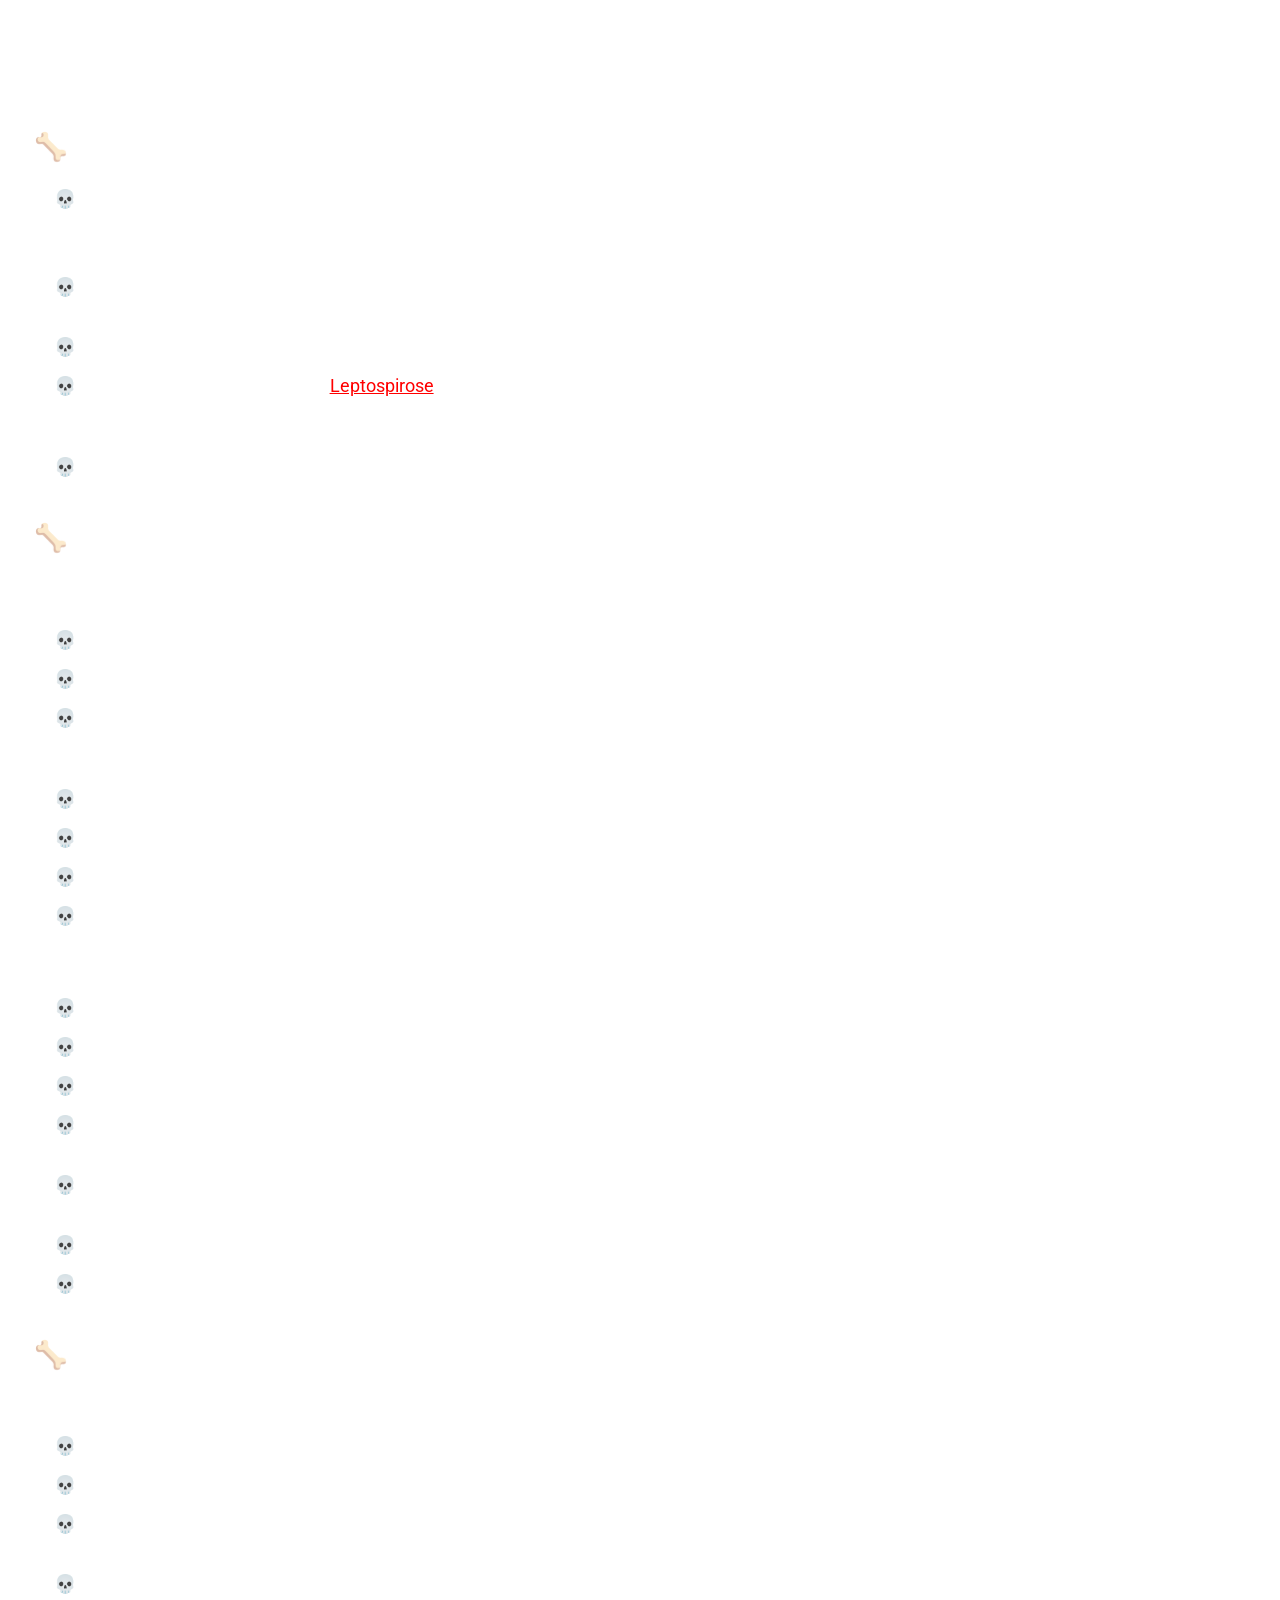
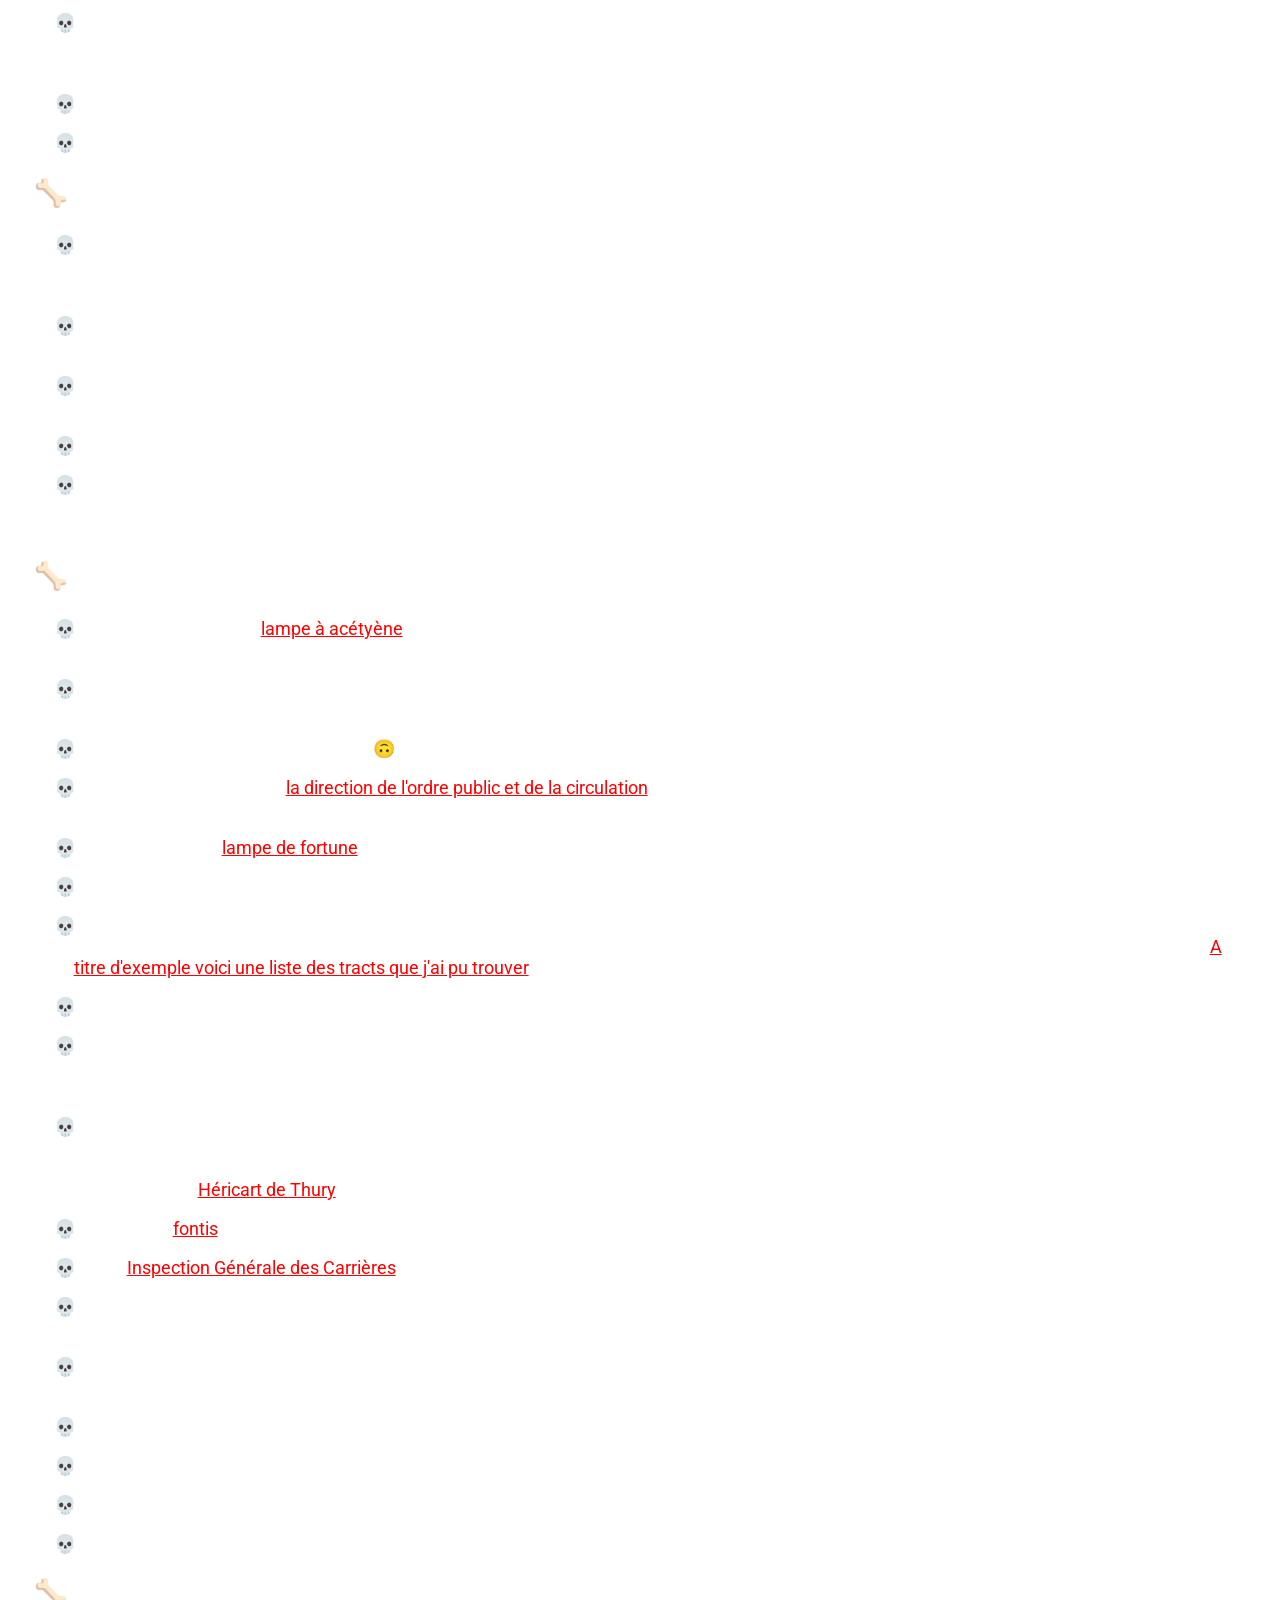
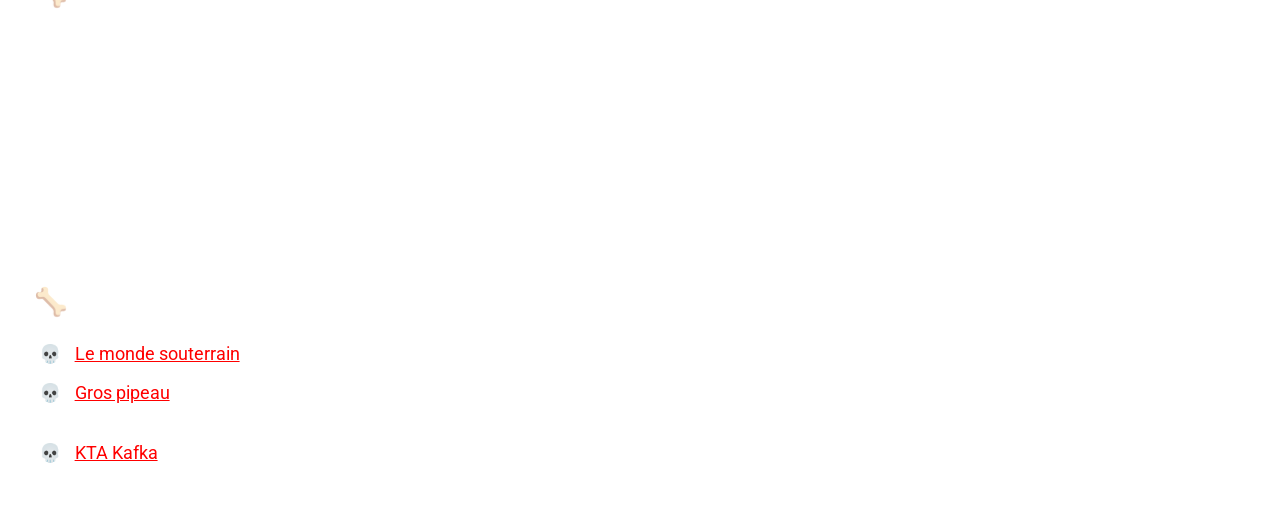
==== commit ee1b7cdc: "Ajout sites + definitions" ====
--- a/index.html
+++ b/index.html
@@ -78,7 +78,7 @@
                 risqueraient de se briser dans ton sac, bières en cannette et les mélanges se font en surface dans des
                 bouteilles en plastique.
                 (Sur ce point j'ajouterais que mettre ses cannettes de bières dans des sacs de congélations est bien plus agréable,
-                ainsi si une se perse on n'innonde pas son sac de bière)
+                ainsi si une se perce on n'innonde pas son sac de bière)
             </li>
         </p>
         <p>
@@ -111,11 +111,6 @@
         </p>
         <p>
             <li class="item">
-                Des piles
-            </li>
-        </p>
-        <p>
-            <li class="item">
                 Des bougies
             </li>
         </p>
@@ -138,15 +133,16 @@
         </p>
         <p>
             <li class="item">
-                Si tu as peur pour tes articulations : protection de rollers (ou volley) pour coudes/genoux, même si on s'en passe très bien
-            </li>
-        </p>
-        <p>
-            <li class="item">
                 Une enceinte portable, là aussi en théorie pas besoin d'en descendre 25, mais c'est toujours
                 bien d'en avoir une de secours
             </li>
         </p>
+        <p>
+            <li class="item">
+                Si jamais tu descends avec des chaussures qui vont prendre l'eau, une paire de chaussettes de rechange peut s'avérer salvatrice pour le retour à la surface
+            </li>
+        </p>
+
     </ul>
 
     <h2>
@@ -246,28 +242,22 @@
     </h2>
     <ul>
         <p>
-
-            <li class="item">
-                Acet': Une <a href="https://fr.wikipedia.org/wiki/Lampe_%C3%A0_ac%C3%A9tyl%C3%A8ne" target="_blank">lampe à acétyène</a>
+            <li class="item">
+                Acet' (ou aceto'): Une <a href="https://fr.wikipedia.org/wiki/Lampe_%C3%A0_ac%C3%A9tyl%C3%A8ne" target="_blank">lampe à acétyène</a>
                 qui est un moyen de s'éclairer assez peu commun sous terre, car peu pratique, mais il encore possible d'en croiser
             </li>
         </p>
-
-        <p>
-
+        <p>
             <li class="item">
                 Catablaz: Le nom d'un cataphile après son baptême, il ne répondra que sous ce nom sous terre, ceux qui descendent sans être 
-                baptisés ont d'office le catablaz <i>"touriste"</i> ou <i>"ristou"</i>
-            </li>
-        </p>
-
-        <p>
-
+                baptisés ont d'office le catablaz <i>"touriste"</i> ou <i>"ristou"</i>. Les baptêmes ont traditionellement lieu à la fontaine des Chartreux.
+            </li>
+        </p>
+        <p>
             <li class="item">
                 Cataconnard: Un cataphile connard 🙃
             </li>
         </p>
-
         <p>
             <li class="item">
                 Cataflic: Les policiers de
@@ -278,38 +268,79 @@
                 qui descendent occasionnellement dans les catacombes (généralement depuis l'escalier de la Santé)
             </li>
         </p>
-
         <p>
             <li class="item">
                 Catalampe: Une <a href="https://live.staticflickr.com/3755/8874648611_267016bb14_n.jpg" target="_blank">lampe de fortune</a>
                 confectionnée avec une cannette de bière et une bougie
             </li>
         </p>
-
         <p>
             <li class="item">
                 Cataphile : Une personne qui descend régulièrement dans les catas
             </li>
         </p>
-
-        <p>
-            <li class="item">
-                Catatract: Tract déposé dans les catacombes, initialement destiné à communiquer sous terre en se laissant des mots
+        <p>
+            <li class="item">
+                Catatract (ou tract): Tract déposé dans les catacombes, initialement destiné à communiquer sous terre en se laissant des mots
                 à des endroits convenus, ils ont aujourd'hui perdu cette fonction pratique et sont des petits mots/ photos laissés par
                 un cataphile pour que quelqu'un le trouve.
-            </li>
-        </p>
-
-        <p>
-            <li class="item">
-                Fontis: Un <a href="https://fr.wikipedia.org/wiki/Fontis" target="_blank">fontis</a> est un effondrement du sol en surface,
-                causé par la déliquescence souterraine progressive des terrains porteurs.
-            </li>
-        </p>
-
-        <p>
-            <li class="item">
-                IGC: <a href="https://fr.wikipedia.org/wiki/Inspection_g%C3%A9n%C3%A9rale_des_carri%C3%A8res" target="_blank">Inspection Générale des Carrières</a>
+                <a href="https://docs.google.com/spreadsheets/d/1_I7QZr18JjoJyP30XxNQuaIdOms53pV-Pz_0sdDS4m4/edit?usp=sharing" target="_blank">A titre d'exemple voici une liste des tracts que j'ai pu trouver</a>
+            </li>
+        </p>
+        <p>
+            <li class="item">
+                Chatière: Une chatière est un passage étroit creusé par les cataphiles pour contourner les murs et autres injections de L'IGC.
+            </li>
+        </p>
+        <p>
+            <li class="item">
+                GRS: Grand Réseau Sud, le plus gros réseau d'anciennes carrières sous Paris, ce réseau court du Jardin du Luxembourg à Montrouge (au par avant il était possible d'aller jusqu'à Cachan par le GRS), il existe d'autres réseaux sous Paris tel que le "13" ou le "16" (par rapport aux arrondissements où il se situent)
+            </li>
+        </p>
+        <p>
+            <li class="item">
+                Phiphi (ou Fifi): Surnom de Philibert Aspairt (ou Asper) un carrier du Val de Grâce qui serait descendu dans les catacombes avec l'objectif de voler de l'alcool des Chartreux, il aurait cassé sa lampe sous terre et aurait été retrouvé mort le 2 Floréal de l'an XII (2 Mai 1804), une tombe est errigée à l'endroit où il aurait été retrouvée. C'est un sempiternel débat de cataphiles de savoir si Phiphi a réellement existé ou si c'est ce serait une invention d'<a href=https://fr.wikipedia.org/wiki/Louis-%C3%89tienne_H%C3%A9ricart_de_Thury target="_blank">Héricart de Thury</a>
+            </li>
+        </p>
+        <p>
+            <li class="item">
+                Fontis: Un <a href="https://fr.wikipedia.org/wiki/Fontis" target="_blank">fontis</a> est un effondrement du ciel de carrière. Ce phénomène très dangereux guette toutes les carrières non entretenues.
+            </li>
+        </p>
+        <p>
+            <li class="item">
+                IGC: <a href="https://fr.wikipedia.org/wiki/Inspection_g%C3%A9n%C3%A9rale_des_carri%C3%A8res" target="_blank">Inspection Générale des Carrières</a> fut fondée en 1777 pour répertorier et consolider les vides de carrières en Ile-de-France.
+            </li>
+        </p>
+        <p>
+            <li class="item">
+                Injection: L'injection de béton est la méthode moderne de consolidation des carrières utilisée par L'IGC. C'est aussi le moyen retenu pour fermer les accès.
+            </li>
+        </p>
+        <p>
+            <li class="item">
+                Katasprint: Un Katasprint est une course organisée entre deux points donnés, le choix de l'itinéraire étant libre. Ainsi un cataphile qui court n'est pas forcément un cataphile pris en chasse par la olice.
+            </li>
+        </p>
+        <p>
+            <li class="item">
+                Remblai: Terre qui constitue la majorité des réseaux sous-terrain.
+            </li>
+        </p>
+        <p>
+            <li class="item">
+                Squat: Une salle qui se situe dans un couloir.
+            </li>
+        </p>
+        
+        <p>
+            <li class="item">
+                Surfacien: Un habitant de la surface.
+            </li>
+        </p>
+        <p>
+            <li class="item">
+                Touriste (ou Ristou): nom donné aux cataphiles lors de le leurs premières descente.
             </li>
         </p>
     </ul>
@@ -337,5 +368,24 @@
         catacombes », par analogie avec les nécropoles souterraines de la Rome antique, bien qu'elles n'aient jamais
         officiellement servi de lieu de sépulture.
     </p>
-    <!-- todo : Ajouter des liens avec quelques sites pour les recherches -->
+
+    <h2>🦴 Quelques liens plus ou moins utiles</h2>
+    <p>
+        <li class="item">
+            <a href="https://lemondesouterrain.fr/" target="_blank">Le monde souterrain</a>, un fanzine distribué entre 2020 et 2022, les exemplaires du zine sont consultables et sont assez intéressants.
+        </li>
+    </p>
+
+    <p>
+        <li class="item">
+            <a href="http://grospipeau.org/" target="_blank">Gros pipeau</a>, un fanzine distribué entre 1996 et 2000, tout comme le monde souterrain il est consultable en ligne, mais il a une portée beaucoup plus "petite information" voir "intox".
+        </li>
+    </p>
+
+    <p>
+        <li class="item">
+            <a href="http://ktakafka.free.fr/index.htm" target="_blank">KTA Kafka</a>, le site personnel d'un cataphile qui y met tout pleins de ressources utiles et intéressantes, le site est assez daté et s'adresse plutôt à des gens qui ont de bonnes connaissances souterraine.
+        </li>
+    </p>
+
 </body>
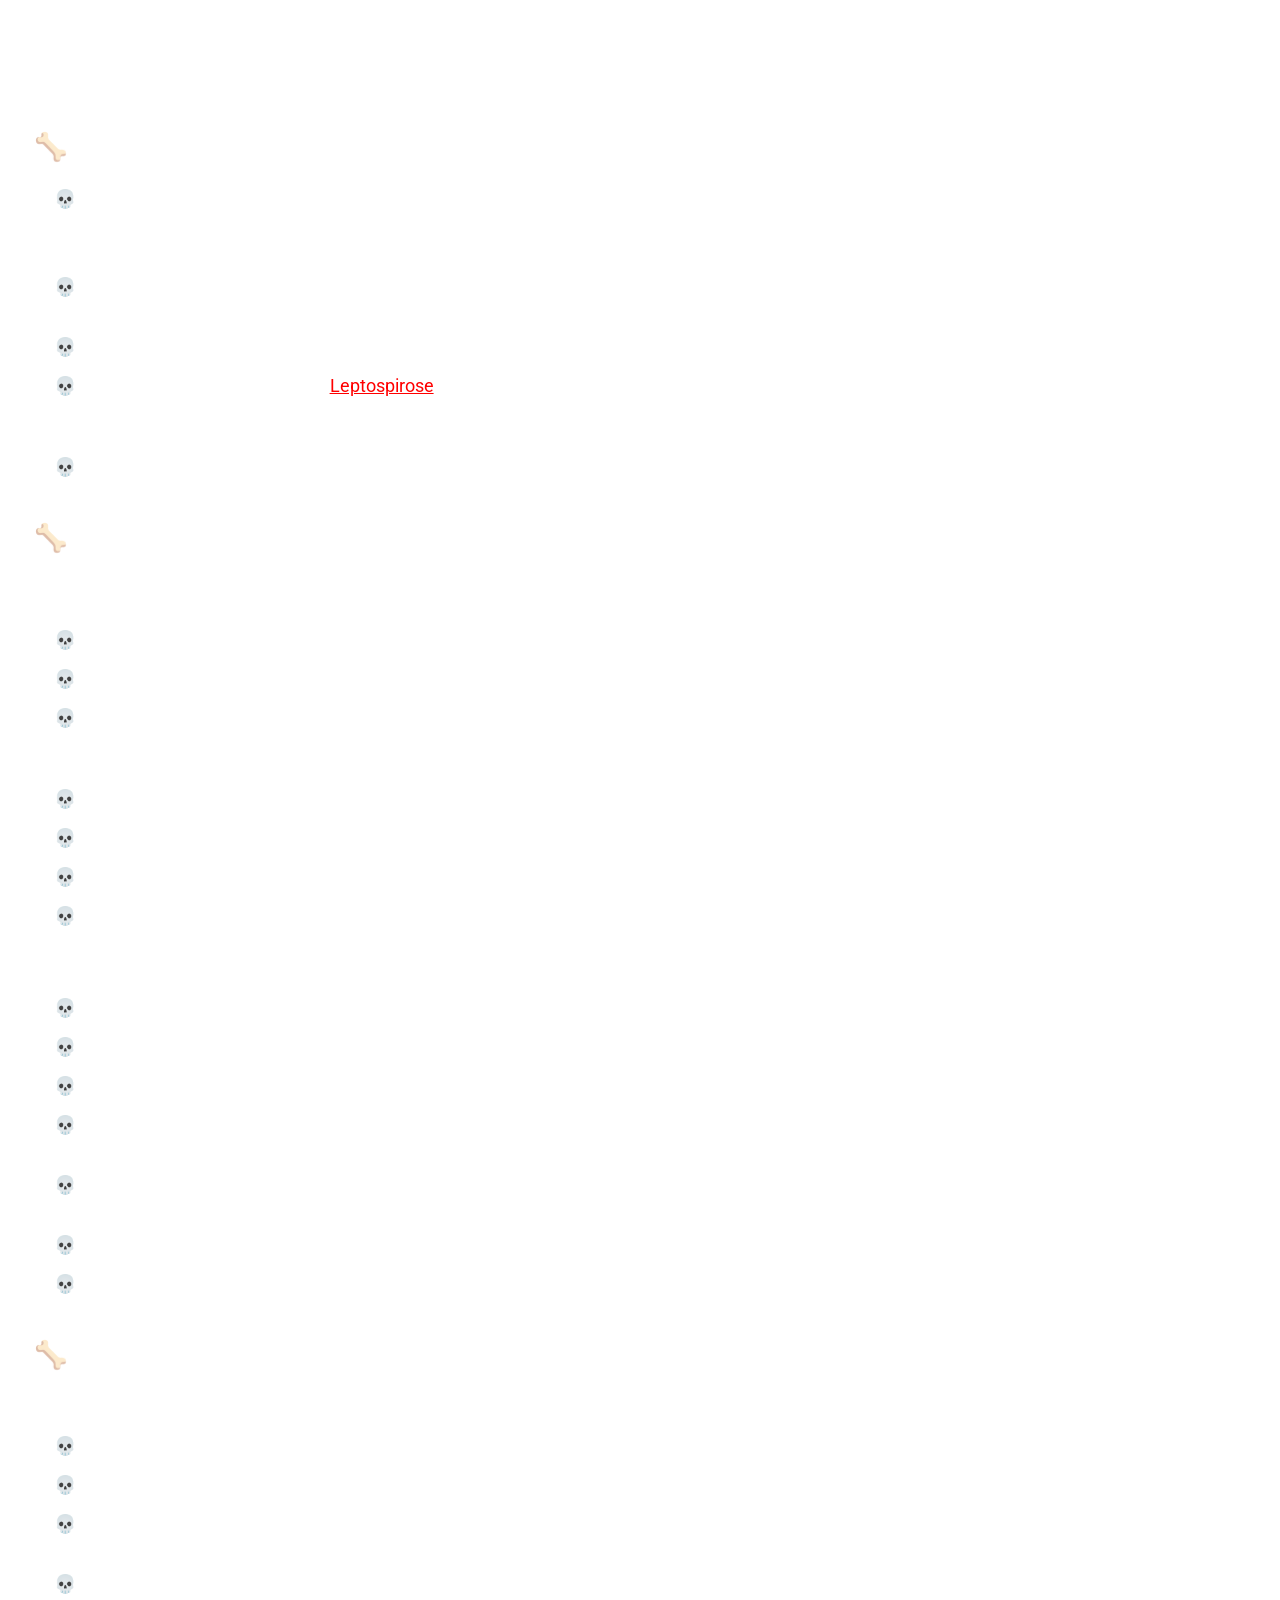
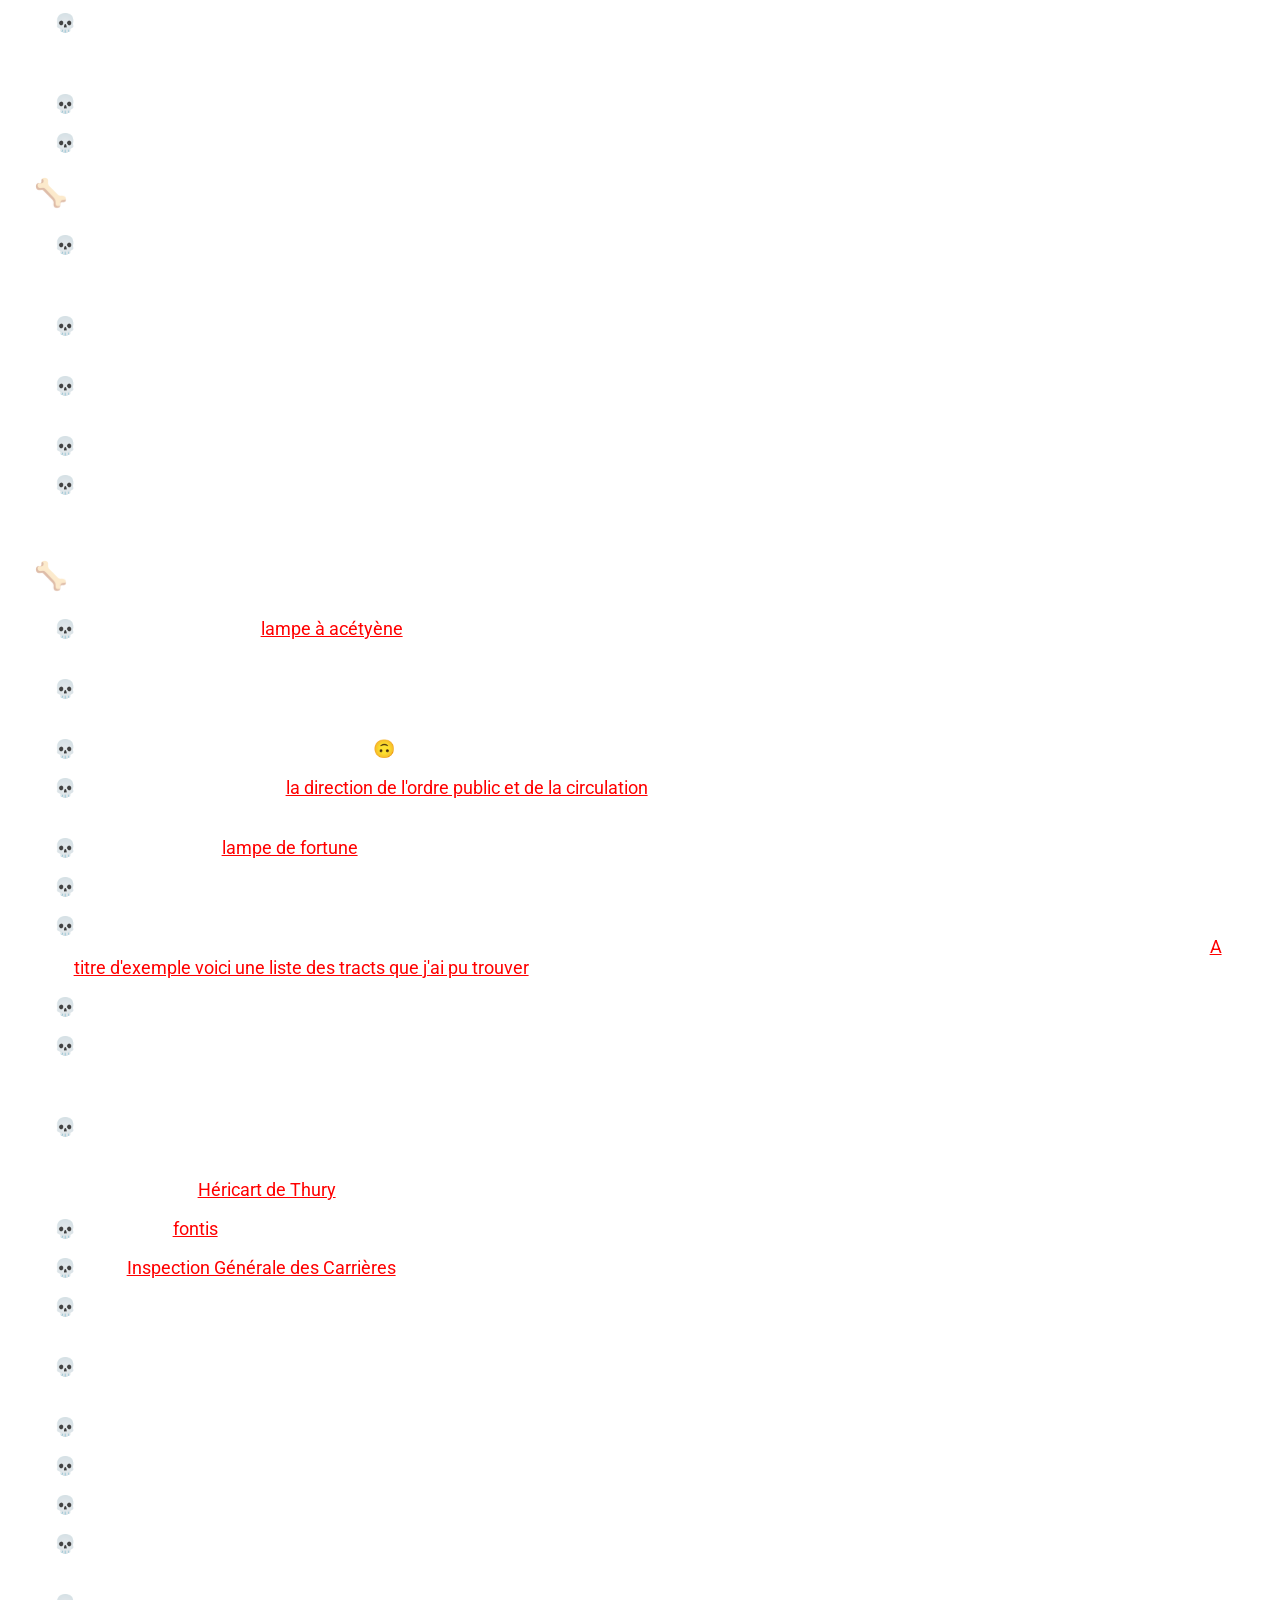
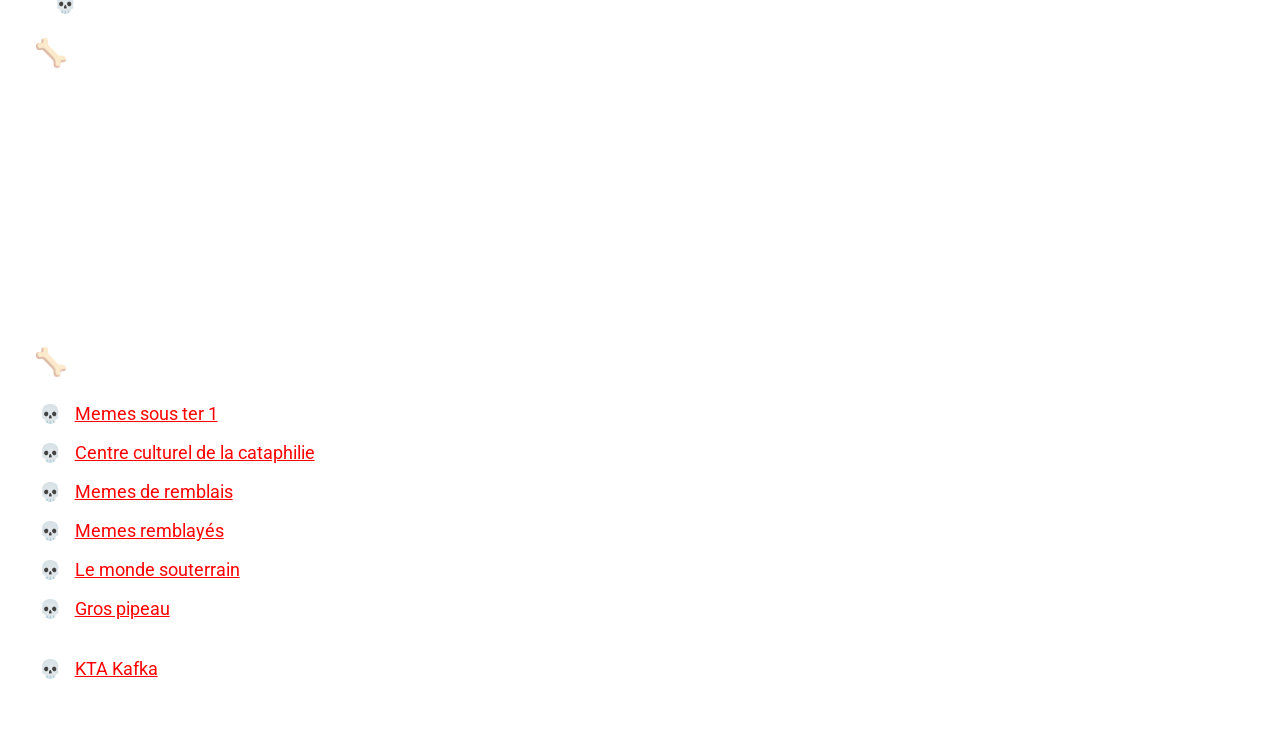
==== commit c6afd69b: "ajout liens" ====
--- a/index.html
+++ b/index.html
@@ -332,10 +332,14 @@
                 Squat: Une salle qui se situe dans un couloir.
             </li>
         </p>
-        
         <p>
             <li class="item">
                 Surfacien: Un habitant de la surface.
+            </li>
+        </p>
+        <p>
+            <li class="item">
+                Sylvie: Major Sylvie Gautron de la DOPC, la cheffe des ktaflics, elle est "aimée et mal aimée en même temps", son prédécesseur Jean-Claude Saratte(qui a pris sa retraite en Juin 2000) privilégiait beaucoup la pédagogie à la répression.
             </li>
         </p>
         <p>
@@ -370,12 +374,32 @@
     </p>
 
     <h2>🦴 Quelques liens plus ou moins utiles</h2>
+
+    <p>
+        <li class="item">
+            <a href="https://www.instagram.com/memes_souterrains/">Memes sous ter 1</a> page insta de memes
+        </li>
+    </p>
+    <p>
+        <li>
+            <a href="https://www.instagram.com/cataphile.culture/">Centre culturel de la cataphilie</a> page insta de memes
+        </li>
+    </p>
+    <p>
+        <li class="item">
+            <a href="https://www.instagram.com/meme_de_remblais/">Memes de remblais</a> page insta de memes
+        </li>
+    </p>
+    <p>
+        <li class="item">
+            <a href="https://www.instagram.com/memesremblayes/">Memes remblayés</a> page insta de memes
+        </li>
+    </p>
     <p>
         <li class="item">
             <a href="https://lemondesouterrain.fr/" target="_blank">Le monde souterrain</a>, un fanzine distribué entre 2020 et 2022, les exemplaires du zine sont consultables et sont assez intéressants.
         </li>
     </p>
-
     <p>
         <li class="item">
             <a href="http://grospipeau.org/" target="_blank">Gros pipeau</a>, un fanzine distribué entre 1996 et 2000, tout comme le monde souterrain il est consultable en ligne, mais il a une portée beaucoup plus "petite information" voir "intox".
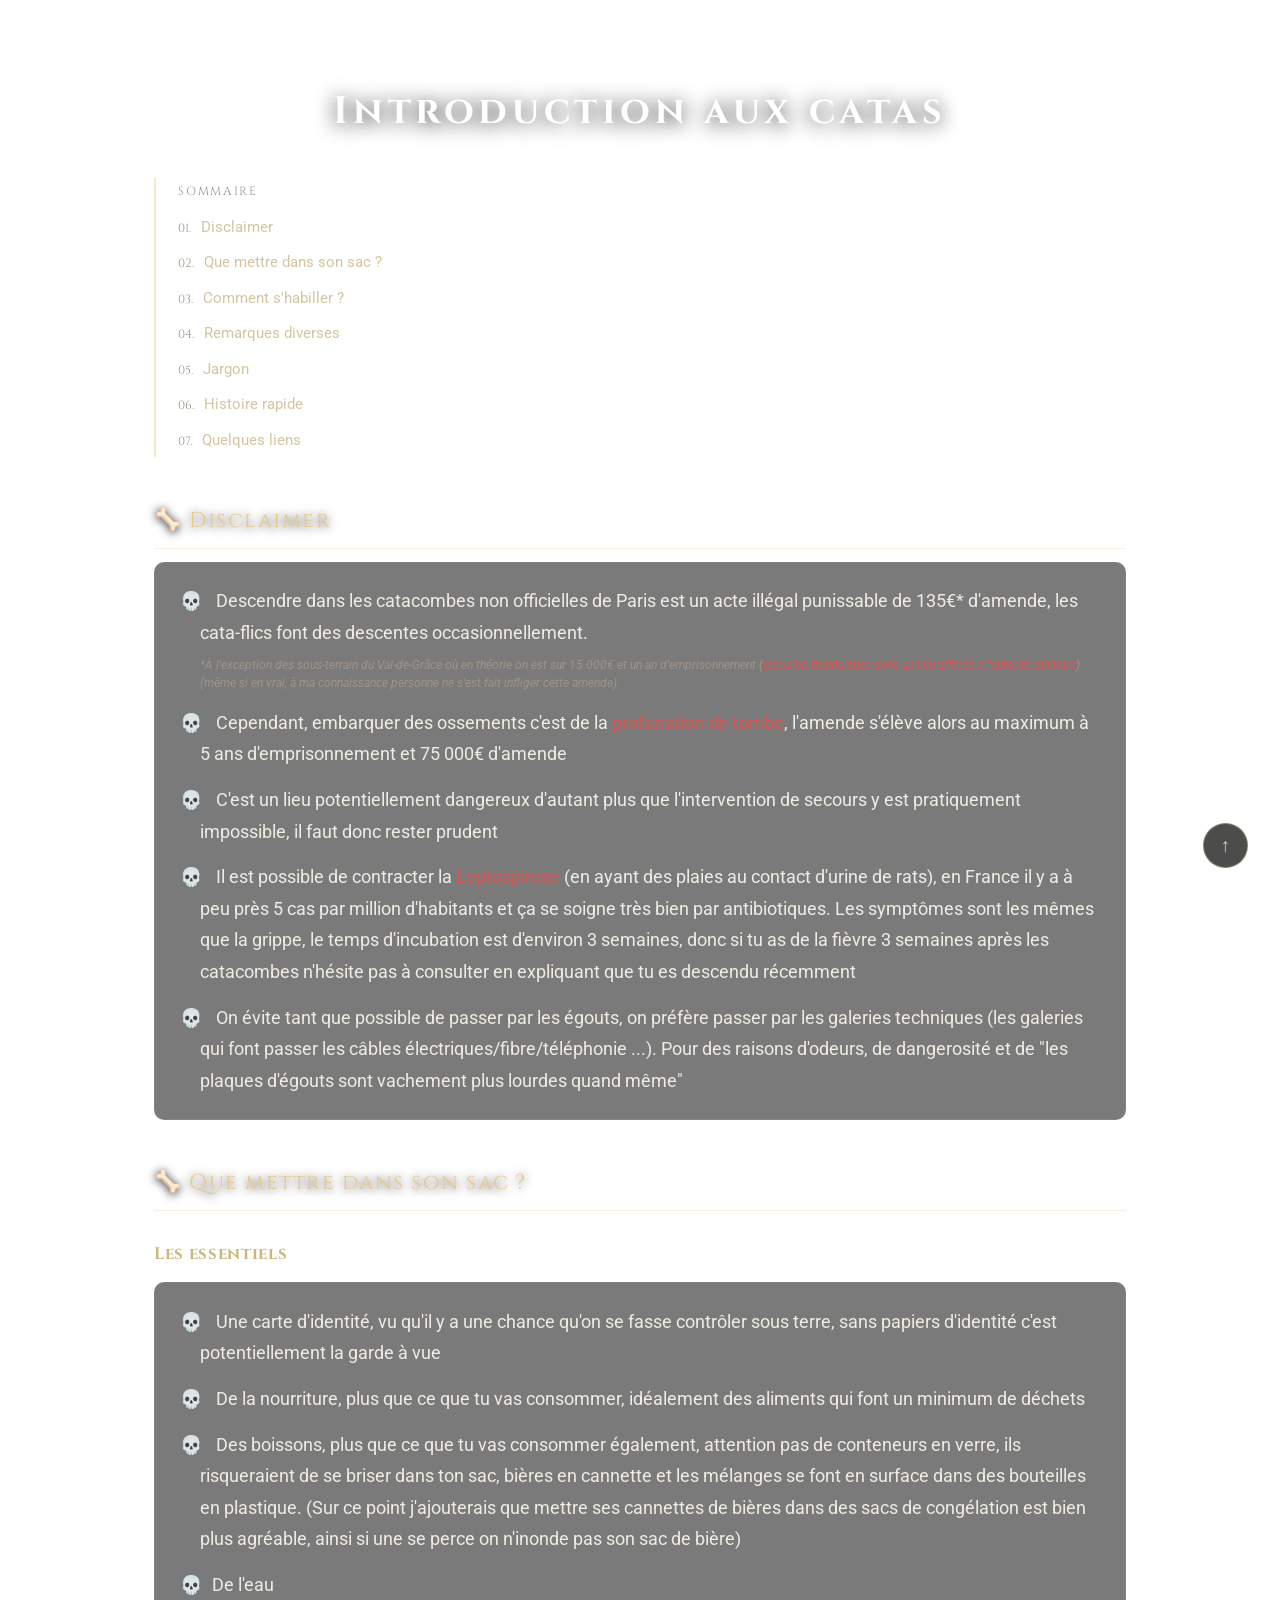
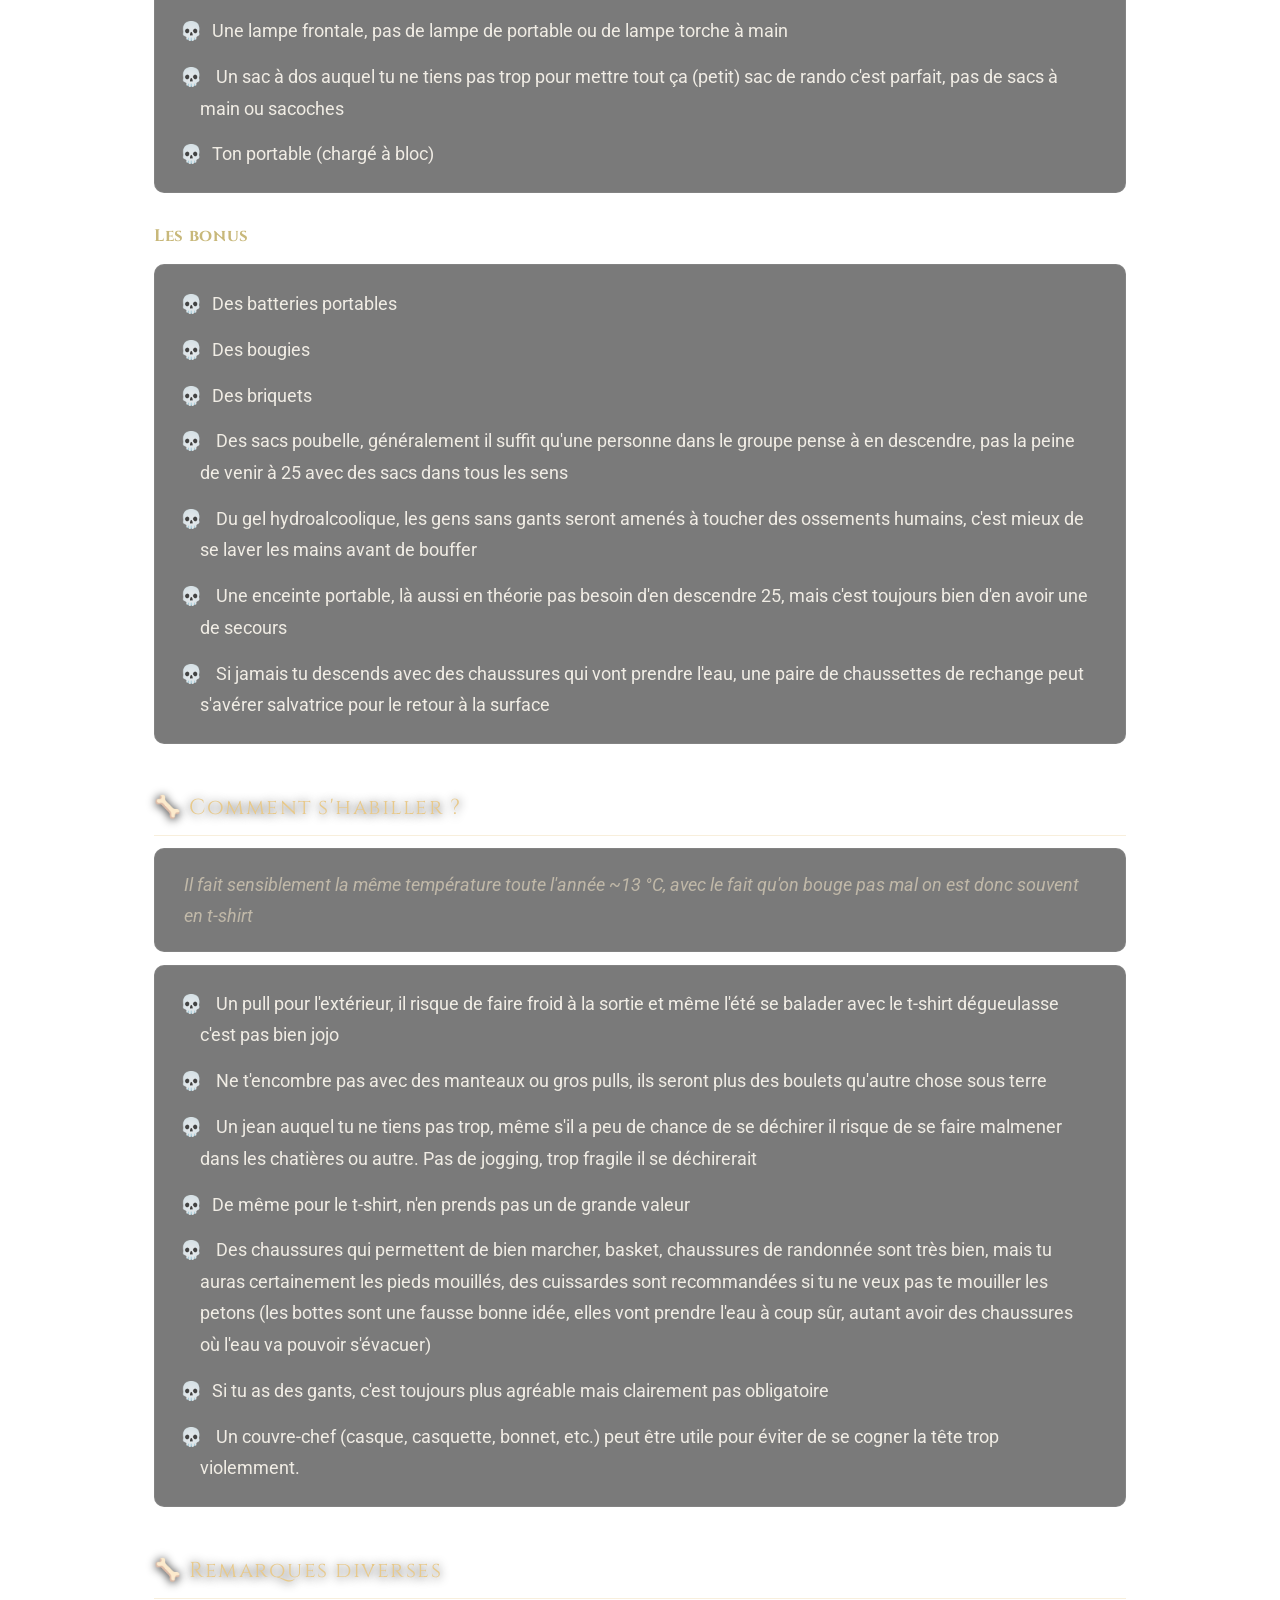
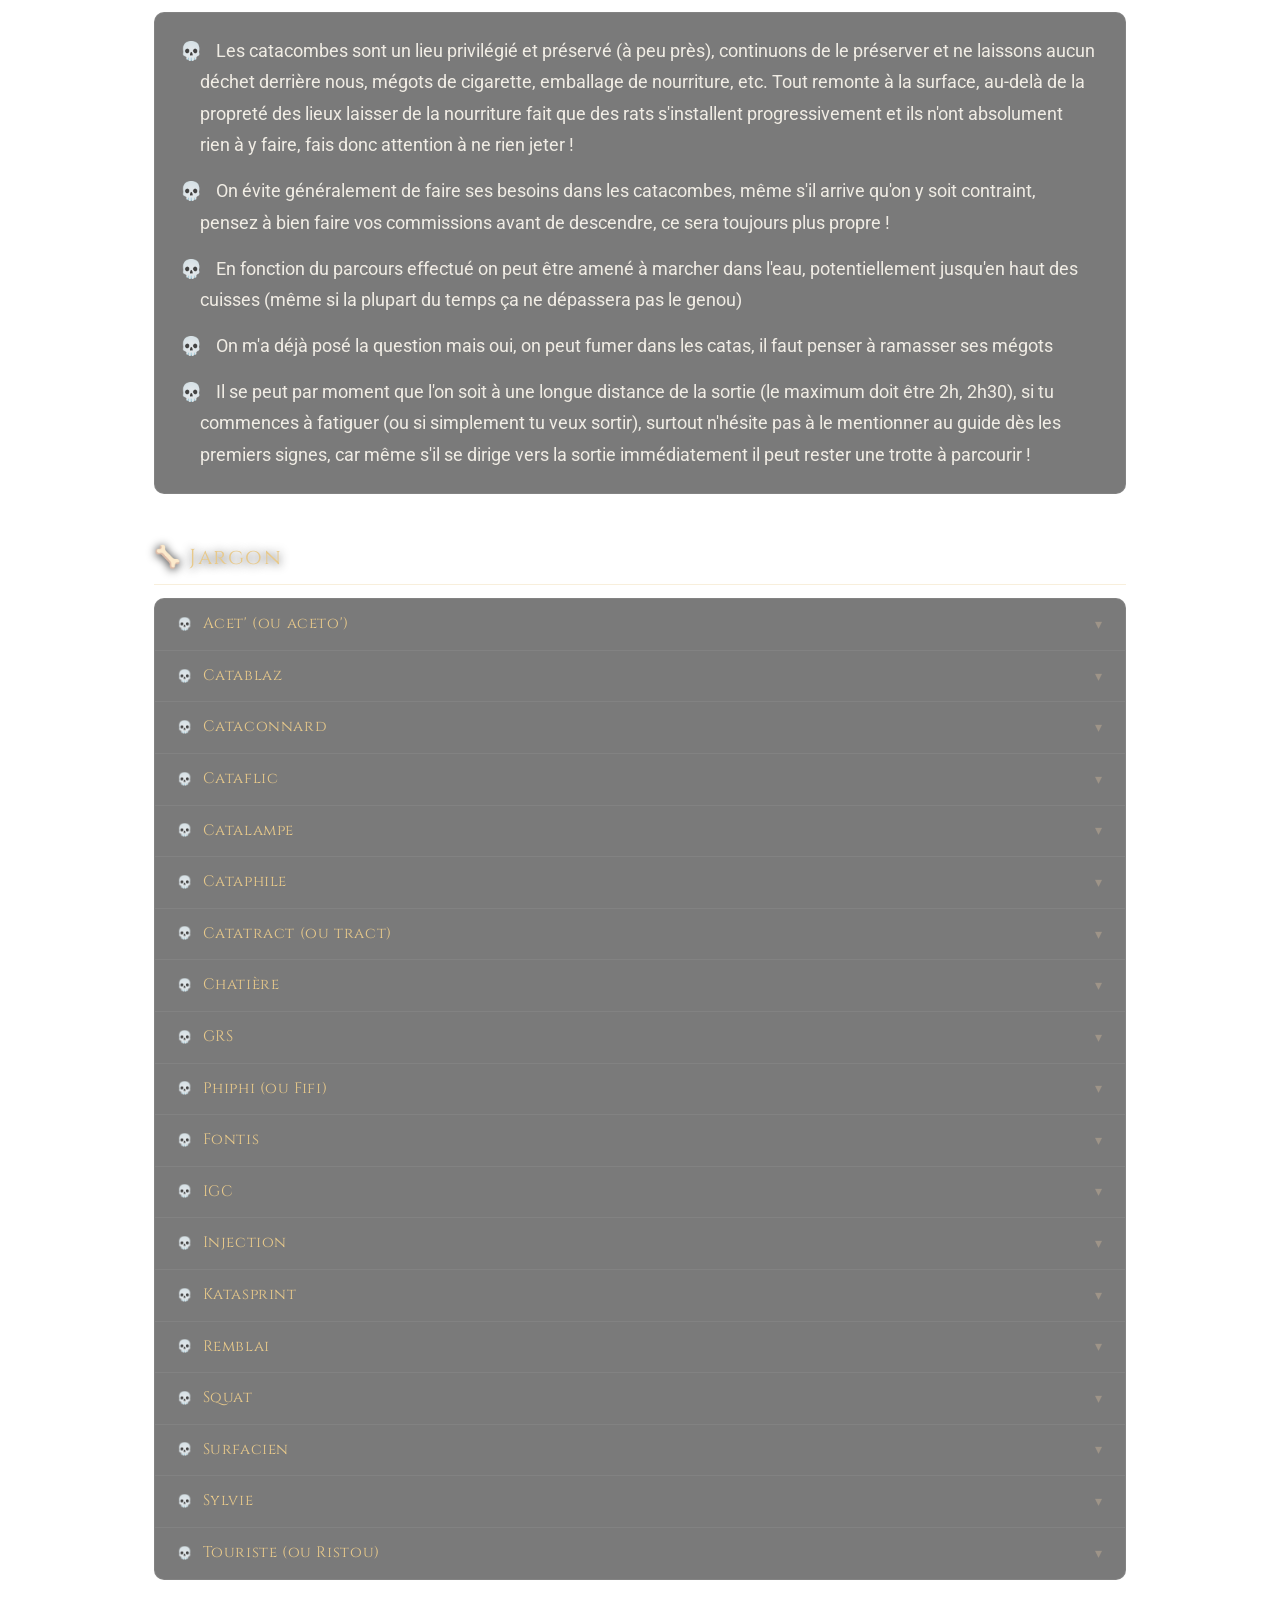
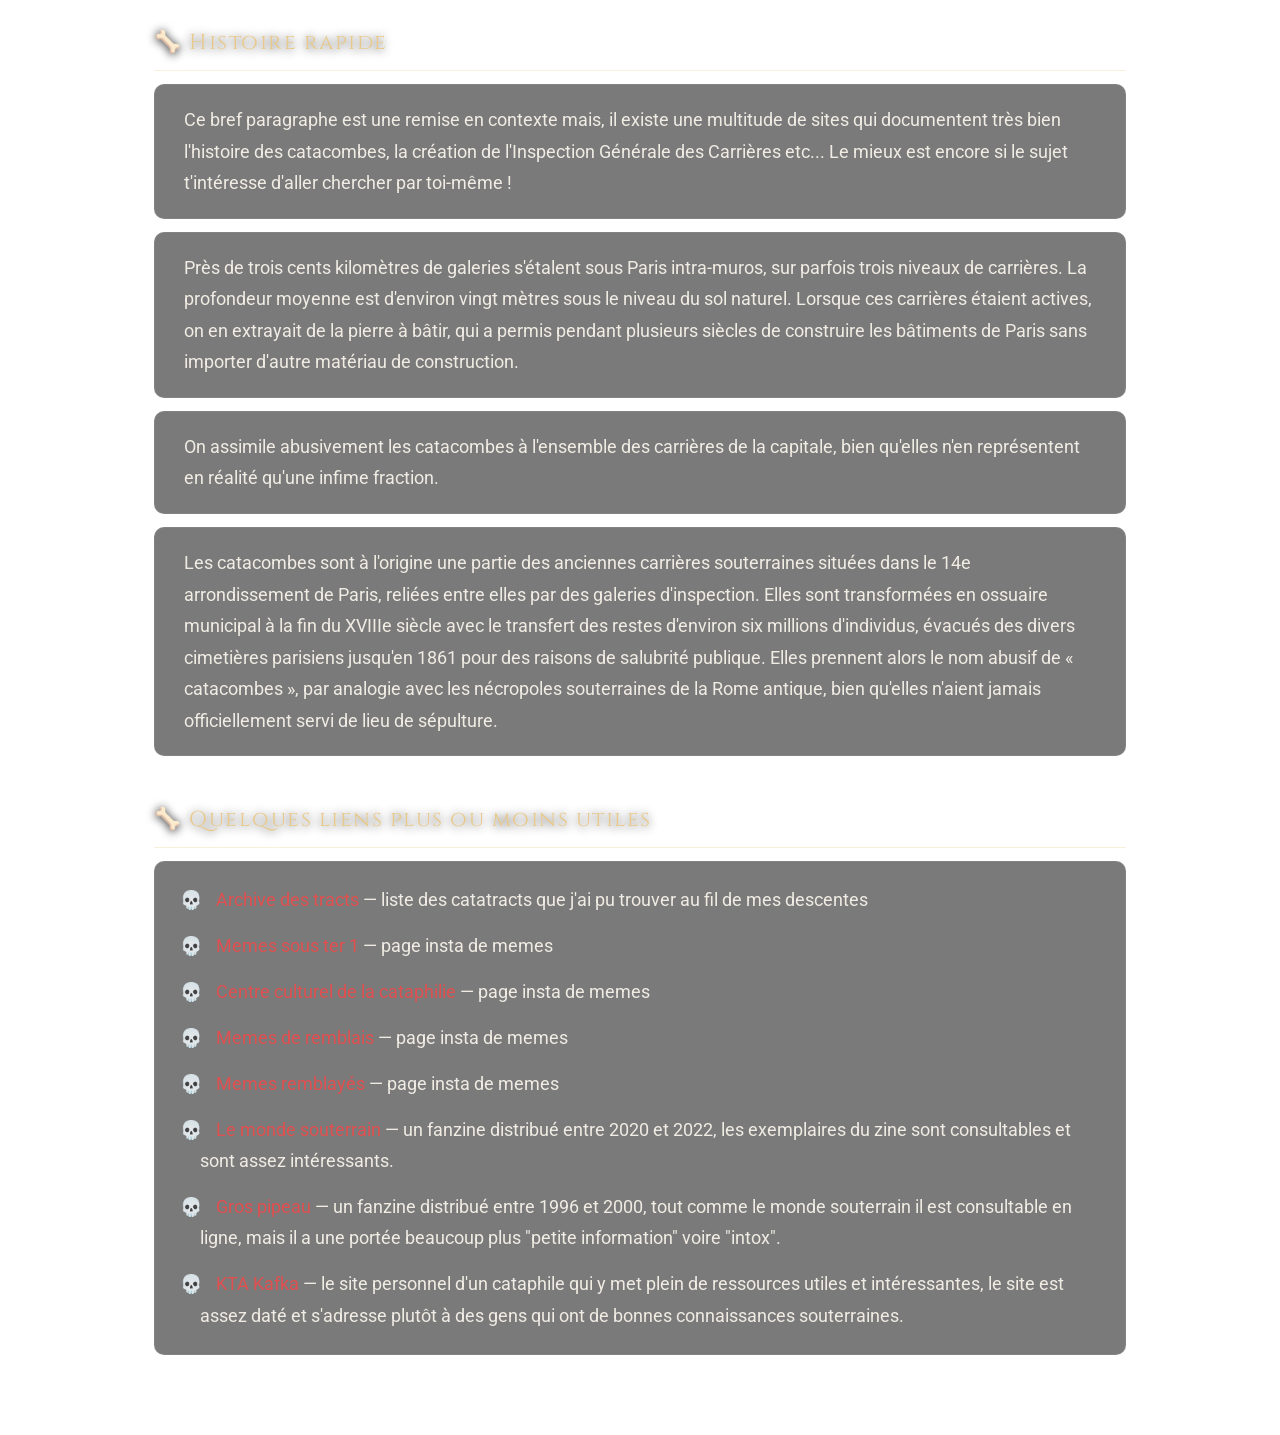
==== commit e209b3ef: "Ktaffaire V3. New Design + update info + Add tracts" ====
--- a/index.html
+++ b/index.html
@@ -1,415 +1,324 @@
+<!DOCTYPE html>
+<html lang="fr">
 <head>
+    <meta charset="UTF-8">
+    <meta name="viewport" content="width=device-width, initial-scale=1.0">
+    <meta name="description" content="Guide pratique pour descendre dans les catacombes non officielles de Paris : législation, équipement, tenue, jargon cataphile et ressources utiles.">
+    <link rel="preconnect" href="https://fonts.googleapis.com">
+    <link rel="preconnect" href="https://fonts.gstatic.com" crossorigin>
     <link rel="stylesheet" href="index.css">
-    <style>
-       
-    </style>
-    <title>💀 Cataffaires 💀</title>
+<title>💀 Cataffaires 💀</title>
 </head>
 
 <body>
-    <h1>
-        Introduction aux catas
-    </h1>
-    <h2>
-        🦴 Disclaimer
-    </h2>
-    <ul>
-        <p>
-            <li class="item">
-                Descendre dans les catacombes non officielles de Paris est un acte illégal punissable de 60€* d'amende,
-                les cata-flics font des descentes occasionnellement.
-                <div class="smoll">
-                    *A l'exception des sous-terrain du Val-de-Grâce ou en théorie on est sur 15 000€ et un an d'emprisonnement
-                    (intrusion frauduleuse dans un lieu affecté à l'autorité militaire)
-                    (même si en vrai, à ma connaissance personne ne s'est fait infligé cette amende)
-                </div>
-            </li>
-        </p>
-        <p>
-            <li class="item">
-                Cependant, embarquer des ossements c'est de la profanation de tombe, l'amende s'élève alors au maximum à
-                5 ans d'emprisonnement et 75 000€ d'amende
-            </li>
-        </p>
-        <p>
-            <li class="item">
-                C'est un lieu potentiellement dangereux d'autant plus que l'intervention de secours y est pratiquement
-                impossible, il faut donc rester prudent
-            </li>
-        </p>
-        <p>
-            <li class="item">
-                Il est possible de contracter la <a target="_blank"
-                href="https://fr.wikipedia.org/wiki/Leptospirose">Leptospirose</a> (en ayant des plaies au contact
-                d'urine de rats), en France il y a à peu près 5 cas par million d'habitants et ça se soigne très bien
-                par antibiotiques. Les symptômes sont les mêmes que la grippe, le temps d'incubation est d'environ 3
-                semaines, donc si tu as de la fièvre 3 semaines après les catacombes n'hésites pas à consulter en
-                expliquant que tu es descendu récemment
-            </li>
-        </p>
-        <p>
-            <li class="item">
-                On évite tant que possible de passer par les égouts, on préfère passer par les galeries techniques (les galeries qui font passer les câbles électriques/fibre/téléphonie ...).
-                Pour des raisons d'odeurs, de dangerosité et de "les plaques d'égouts sont vachement plus lourdes quand même"
-                
-            </li>
-        </p>
-    </ul>
-    <h2>
-        🦴 Que mettre dans son sac ?
-    </h2>
-    <ul>
-        <h3>Les essentiels</h3>
-        <p>
-            <li class="item">
-                Une carte d'identité, vu qu'il y a une chance qu'on se fasse contrôler sous terre, sans papiers
-                d'identité c'est potentiellement la garde à vue
-            </li>
-        </p>
-        <p>
-            <li class="item">
-                De la nourriture, plus que ce que tu vas consommer, idéalement des aliments qui font un minimum de
-                déchets
-            </li>
-        </p>
-        <p>
-            <li class="item">
-                Des boissons, plus que ce que tu vas consommer également, attention pas de conteneurs en verres, ils
-                risqueraient de se briser dans ton sac, bières en cannette et les mélanges se font en surface dans des
-                bouteilles en plastique.
-                (Sur ce point j'ajouterais que mettre ses cannettes de bières dans des sacs de congélations est bien plus agréable,
-                ainsi si une se perce on n'innonde pas son sac de bière)
-            </li>
-        </p>
-        <p>
-            <li class="item">
-                De l'eau
-            </li>
-        </p>
-        <p>
-            <li class="item">
-                Une lampe frontale, pas de lampe de portable ou de lampe torche à main
-            </li>
-        </p>
-        <p>
-            <li class="item">
-                Un sac à dos auquel tu ne tiens pas trop pour mettre tout ça (petit) sac de rando c'est parfait, pas de
-                sacs à main ou sacoches
-            </li>
-        </p>
-        <p>
-            <li class="item">
-                Ton portable (chargé à bloc)
-            </li>
-        </p>
-
-        <h3>Les bonus</h3>
-        <p>
-            <li class="item">
-                Des batteries portables
-            </li>
-        </p>
-        <p>
-            <li class="item">
-                Des bougies
-            </li>
-        </p>
-        <p>
-            <li class="item">
-                Des briquets
-            </li>
-        </p>
-        <p>
-            <li class="item">
-                Des sacs poubelle, généralement il suffit qu'une personne dans le groupe pense à en descendre, pas la
-                peine de venir à 25 avec des sacs dans tous les sens
-            </li>
-        </p>
-        <p>
-            <li class="item">
-                Du gel hydroalcoolique, les gens sans gants seront amenés à toucher des ossements humains, c'est mieux de
-                se laver les mains avant de bouffer
-            </li>
-        </p>
-        <p>
-            <li class="item">
-                Une enceinte portable, là aussi en théorie pas besoin d'en descendre 25, mais c'est toujours
-                bien d'en avoir une de secours
-            </li>
-        </p>
-        <p>
-            <li class="item">
-                Si jamais tu descends avec des chaussures qui vont prendre l'eau, une paire de chaussettes de rechange peut s'avérer salvatrice pour le retour à la surface
-            </li>
-        </p>
-
-    </ul>
-
-    <h2>
-        🦴 Comment s'habiller ?
-    </h2>
-    <ul>
-        <p>
-            Il fait sensiblement la même température toute l'année ~13°, avec le fait qu'on bouge pas mal on est
-            donc souvent en t-shirt
-        </p>
-        <p>
-            <li class="item">
-                Un pull pour l'extérieur, il risque de faire froid à la sortie et même l'été se balader avec le t-shirt
-                dégeulasse c'est pas bien jojo
-            </li>
-        </p>
-        <p>
-            <li class="item">
-                Ne t'encombres pas avec des manteaux ou gros pulls, ils seront plus des boulets qu'autre chose sous
-                terre
-            </li>
-        </p>
-        <p>
-            <li class="item">
-                Un jean auquel tu ne tiens pas trop, même s'il a peu de chance de se déchirer il risque de se faire
-                malmener dans les chatières ou autre. Pas de jogging, trop fragile il se déchirerait
-            </li>
-        </p>
-        <p>
-            <li class="item">
-                De même pour le t-shirt, n'en prends pas un de grande valeur
-            </li>
-        </p>
-        <p>
-            <li class="item">
-                Des chaussures qui permettent de bien marcher, basket, chaussures de randonnée sont très bien,
-                mais tu auras certainement les pieds mouillés, des cuissardes sont
-                recommandées si tu ne veux pas te mouiller les petons (les bottes sont une fausse bonne idée, elles vont prendre l'eau
-                à coup sûr, autant avoir des chaussures où l'eau va pouvoir s'évacuer)
-            </li>
-        </p>
-        <p>
-            <li class="item">
-                Si tu as des gants, c'est toujours plus agréable mais clairement pas obligatoire
-            </li>
-        </p>
-        <p>
-            <li class="item">
-                Un couvre-chef (casque, casquette, bonnet, etc.) peut être utile éviter de se cogner la tête trop violemment.
-            </li>
-        </p>
-    </ul>
-    <h2>
-        🦴 Remarques diverses
-    </h2>
-    <ul>
-        <p>
-            <li class="item">
-                Les catacombes sont un lieu privilégié et préservé (à peu près), continuons de le préserver et ne
-                laissons aucun déchet dérière nous, mégots de cigarette, emballage de nourriture, etc. Tout remonte à la
-                surface, au-delà de la propreté des lieux laisser de la nourriture fait que des rats s'installent
-                progressivement et ils n'ont absolument rien à y faire fait donc attention à ne rien jeter !
-            </li>
-        </p>
-
-        <p>
-            <li class="item">
-                On évite généralement de faire ses besoins dans les catacombes, même s'il arrive qu'on y soit contraint,
-                pensez à bien faire vos commissions avant de descendre, ce sera toujours plus propre !
-            </li>
-        </p>
-
-        <p>
-            <li class="item">
-                En fonction du parcours effectué on peut être amené à marcher dans l'eau, potentiellement jusqu'en haut
-                des cuisses (même si la plupart du temps ça ne dépassera pas le genou)
-            </li>
-        </p>
-
-        <p>
-            <li class="item">
-                On m'a déjà posé la question mais oui, on peut fumer dans les catas, il faut penser à ramasser ses mégots
-            </li>
-        </p>
-
-        <p>
-            <li class="item">
-                Il se peut par moment que l'on soit à une longue distance de la sortie (le maximum doit être 2h, 2h30), si tu commences à
-                fatiguer (ou si simplement tu veux sortir), surtout n'hésite pas à le mentionner au guide dès les premiers signes, car même
-                s'il se dirige vers la sortie immédiatement il peut rester une trotte à parcourir !
-            </li>
-        </p>
-    </ul>
-
-    <h2>
-        🦴 Jargon
-    </h2>
-    <ul>
-        <p>
-            <li class="item">
-                Acet' (ou aceto'): Une <a href="https://fr.wikipedia.org/wiki/Lampe_%C3%A0_ac%C3%A9tyl%C3%A8ne" target="_blank">lampe à acétyène</a>
-                qui est un moyen de s'éclairer assez peu commun sous terre, car peu pratique, mais il encore possible d'en croiser
-            </li>
-        </p>
-        <p>
-            <li class="item">
-                Catablaz: Le nom d'un cataphile après son baptême, il ne répondra que sous ce nom sous terre, ceux qui descendent sans être 
-                baptisés ont d'office le catablaz <i>"touriste"</i> ou <i>"ristou"</i>. Les baptêmes ont traditionellement lieu à la fontaine des Chartreux.
-            </li>
-        </p>
-        <p>
-            <li class="item">
-                Cataconnard: Un cataphile connard 🙃
-            </li>
-        </p>
-        <p>
-            <li class="item">
-                Cataflic: Les policiers de
-                <a
-                    href="https://www.prefecturedepolice.interieur.gouv.fr/presentation/les-directions-et-services/directions-de-police-active/la-direction-de-lordre-public-et-de-la-circulation"
-                    target="_blank">
-                    la direction de l'ordre public et de la circulation</a>
-                qui descendent occasionnellement dans les catacombes (généralement depuis l'escalier de la Santé)
-            </li>
-        </p>
-        <p>
-            <li class="item">
-                Catalampe: Une <a href="https://live.staticflickr.com/3755/8874648611_267016bb14_n.jpg" target="_blank">lampe de fortune</a>
-                confectionnée avec une cannette de bière et une bougie
-            </li>
-        </p>
-        <p>
-            <li class="item">
-                Cataphile : Une personne qui descend régulièrement dans les catas
-            </li>
-        </p>
-        <p>
-            <li class="item">
-                Catatract (ou tract): Tract déposé dans les catacombes, initialement destiné à communiquer sous terre en se laissant des mots
-                à des endroits convenus, ils ont aujourd'hui perdu cette fonction pratique et sont des petits mots/ photos laissés par
-                un cataphile pour que quelqu'un le trouve.
-                <a href="https://docs.google.com/spreadsheets/d/1_I7QZr18JjoJyP30XxNQuaIdOms53pV-Pz_0sdDS4m4/edit?usp=sharing" target="_blank">A titre d'exemple voici une liste des tracts que j'ai pu trouver</a>
-            </li>
-        </p>
-        <p>
-            <li class="item">
-                Chatière: Une chatière est un passage étroit creusé par les cataphiles pour contourner les murs et autres injections de L'IGC.
-            </li>
-        </p>
-        <p>
-            <li class="item">
-                GRS: Grand Réseau Sud, le plus gros réseau d'anciennes carrières sous Paris, ce réseau court du Jardin du Luxembourg à Montrouge (au par avant il était possible d'aller jusqu'à Cachan par le GRS), il existe d'autres réseaux sous Paris tel que le "13" ou le "16" (par rapport aux arrondissements où il se situent)
-            </li>
-        </p>
-        <p>
-            <li class="item">
-                Phiphi (ou Fifi): Surnom de Philibert Aspairt (ou Asper) un carrier du Val de Grâce qui serait descendu dans les catacombes avec l'objectif de voler de l'alcool des Chartreux, il aurait cassé sa lampe sous terre et aurait été retrouvé mort le 2 Floréal de l'an XII (2 Mai 1804), une tombe est errigée à l'endroit où il aurait été retrouvée. C'est un sempiternel débat de cataphiles de savoir si Phiphi a réellement existé ou si c'est ce serait une invention d'<a href=https://fr.wikipedia.org/wiki/Louis-%C3%89tienne_H%C3%A9ricart_de_Thury target="_blank">Héricart de Thury</a>
-            </li>
-        </p>
-        <p>
-            <li class="item">
-                Fontis: Un <a href="https://fr.wikipedia.org/wiki/Fontis" target="_blank">fontis</a> est un effondrement du ciel de carrière. Ce phénomène très dangereux guette toutes les carrières non entretenues.
-            </li>
-        </p>
-        <p>
-            <li class="item">
-                IGC: <a href="https://fr.wikipedia.org/wiki/Inspection_g%C3%A9n%C3%A9rale_des_carri%C3%A8res" target="_blank">Inspection Générale des Carrières</a> fut fondée en 1777 pour répertorier et consolider les vides de carrières en Ile-de-France.
-            </li>
-        </p>
-        <p>
-            <li class="item">
-                Injection: L'injection de béton est la méthode moderne de consolidation des carrières utilisée par L'IGC. C'est aussi le moyen retenu pour fermer les accès.
-            </li>
-        </p>
-        <p>
-            <li class="item">
-                Katasprint: Un Katasprint est une course organisée entre deux points donnés, le choix de l'itinéraire étant libre. Ainsi un cataphile qui court n'est pas forcément un cataphile pris en chasse par la olice.
-            </li>
-        </p>
-        <p>
-            <li class="item">
-                Remblai: Terre qui constitue la majorité des réseaux sous-terrain.
-            </li>
-        </p>
-        <p>
-            <li class="item">
-                Squat: Une salle qui se situe dans un couloir.
-            </li>
-        </p>
-        <p>
-            <li class="item">
-                Surfacien: Un habitant de la surface.
-            </li>
-        </p>
-        <p>
-            <li class="item">
-                Sylvie: Major Sylvie Gautron de la DOPC, la cheffe des ktaflics, elle est "aimée et mal aimée en même temps", son prédécesseur Jean-Claude Saratte(qui a pris sa retraite en Juin 2000) privilégiait beaucoup la pédagogie à la répression.
-            </li>
-        </p>
-        <p>
-            <li class="item">
-                Touriste (ou Ristou): nom donné aux cataphiles lors de le leurs premières descente.
-            </li>
-        </p>
-    </ul>
-
-    <h2>🦴 Histoire rapide</h2>
+
+    <h1>Introduction aux catas</h1>
+
+    <main>
+
+    <nav id="toc" aria-label="Sommaire">
+        <p class="toc-title">Sommaire</p>
+        <ul>
+            <li><a href="#disclaimer">Disclaimer</a></li>
+            <li><a href="#sac">Que mettre dans son sac ?</a></li>
+            <li><a href="#tenue">Comment s'habiller ?</a></li>
+            <li><a href="#remarques">Remarques diverses</a></li>
+            <li><a href="#jargon">Jargon</a></li>
+            <li><a href="#histoire">Histoire rapide</a></li>
+            <li><a href="#liens">Quelques liens</a></li>
+        </ul>
+    </nav>
+
+    <h2 id="disclaimer">🦴 Disclaimer</h2>
+    <ul>
+        <li class="item">
+            Descendre dans les catacombes non officielles de Paris est un acte illégal punissable de 135€* d'amende,
+            les cata-flics font des descentes occasionnellement.
+            <span class="smoll">
+                *À l'exception des sous-terrain du Val-de-Grâce où en théorie on est sur 15 000€ et un an d'emprisonnement
+                (<a href="https://www.legifrance.gouv.fr/codes/article_lc/LEGIARTI000028345516" target="_blank" rel="noopener noreferrer">intrusion frauduleuse dans un lieu affecté à l'autorité militaire</a>)
+                (même si en vrai, à ma connaissance personne ne s'est fait infliger cette amende)
+            </span>
+        </li>
+        <li class="item">
+            Cependant, embarquer des ossements c'est de la <a href="https://www.legifrance.gouv.fr/codes/section_lc/LEGITEXT000006070719/LEGISCTA000006165306/2020-12-14" target="_blank" rel="noopener noreferrer">profanation de tombe</a>, l'amende s'élève alors au maximum à
+            5 ans d'emprisonnement et 75 000€ d'amende
+        </li>
+        <li class="item">
+            C'est un lieu potentiellement dangereux d'autant plus que l'intervention de secours y est pratiquement
+            impossible, il faut donc rester prudent
+        </li>
+        <li class="item">
+            Il est possible de contracter la <a href="https://fr.wikipedia.org/wiki/Leptospirose" target="_blank" rel="noopener noreferrer">Leptospirose</a> (en ayant des plaies au contact
+            d'urine de rats), en France il y a à peu près 5 cas par million d'habitants et ça se soigne très bien
+            par antibiotiques. Les symptômes sont les mêmes que la grippe, le temps d'incubation est d'environ 3
+            semaines, donc si tu as de la fièvre 3 semaines après les catacombes n'hésite pas à consulter en
+            expliquant que tu es descendu récemment
+        </li>
+        <li class="item">
+            On évite tant que possible de passer par les égouts, on préfère passer par les galeries techniques (les galeries qui font passer les câbles électriques/fibre/téléphonie ...).
+            Pour des raisons d'odeurs, de dangerosité et de "les plaques d'égouts sont vachement plus lourdes quand même"
+        </li>
+    </ul>
+
+    <h2 id="sac">🦴 Que mettre dans son sac ?</h2>
+    <h3>Les essentiels</h3>
+    <ul>
+        <li class="item">
+            Une carte d'identité, vu qu'il y a une chance qu'on se fasse contrôler sous terre, sans papiers
+            d'identité c'est potentiellement la garde à vue
+        </li>
+        <li class="item">
+            De la nourriture, plus que ce que tu vas consommer, idéalement des aliments qui font un minimum de déchets
+        </li>
+        <li class="item">
+            Des boissons, plus que ce que tu vas consommer également, attention pas de conteneurs en verre, ils
+            risqueraient de se briser dans ton sac, bières en cannette et les mélanges se font en surface dans des
+            bouteilles en plastique.
+            (Sur ce point j'ajouterais que mettre ses cannettes de bières dans des sacs de congélation est bien plus agréable,
+            ainsi si une se perce on n'inonde pas son sac de bière)
+        </li>
+        <li class="item">De l'eau</li>
+        <li class="item">Une lampe frontale, pas de lampe de portable ou de lampe torche à main</li>
+        <li class="item">
+            Un sac à dos auquel tu ne tiens pas trop pour mettre tout ça (petit) sac de rando c'est parfait, pas de
+            sacs à main ou sacoches
+        </li>
+        <li class="item">Ton portable (chargé à bloc)</li>
+    </ul>
+
+    <h3>Les bonus</h3>
+    <ul>
+        <li class="item">Des batteries portables</li>
+        <li class="item">Des bougies</li>
+        <li class="item">Des briquets</li>
+        <li class="item">
+            Des sacs poubelle, généralement il suffit qu'une personne dans le groupe pense à en descendre, pas la
+            peine de venir à 25 avec des sacs dans tous les sens
+        </li>
+        <li class="item">
+            Du gel hydroalcoolique, les gens sans gants seront amenés à toucher des ossements humains, c'est mieux de
+            se laver les mains avant de bouffer
+        </li>
+        <li class="item">
+            Une enceinte portable, là aussi en théorie pas besoin d'en descendre 25, mais c'est toujours
+            bien d'en avoir une de secours
+        </li>
+        <li class="item">
+            Si jamais tu descends avec des chaussures qui vont prendre l'eau, une paire de chaussettes de rechange
+            peut s'avérer salvatrice pour le retour à la surface
+        </li>
+    </ul>
+
+    <h2 id="tenue">🦴 Comment s'habiller ?</h2>
+    <p class="intro-text">
+        Il fait sensiblement la même température toute l'année ~13 °C, avec le fait qu'on bouge pas mal on est
+        donc souvent en t-shirt
+    </p>
+    <ul>
+        <li class="item">
+            Un pull pour l'extérieur, il risque de faire froid à la sortie et même l'été se balader avec le t-shirt
+            dégueulasse c'est pas bien jojo
+        </li>
+        <li class="item">
+            Ne t'encombre pas avec des manteaux ou gros pulls, ils seront plus des boulets qu'autre chose sous terre
+        </li>
+        <li class="item">
+            Un jean auquel tu ne tiens pas trop, même s'il a peu de chance de se déchirer il risque de se faire
+            malmener dans les chatières ou autre. Pas de jogging, trop fragile il se déchirerait
+        </li>
+        <li class="item">De même pour le t-shirt, n'en prends pas un de grande valeur</li>
+        <li class="item">
+            Des chaussures qui permettent de bien marcher, basket, chaussures de randonnée sont très bien,
+            mais tu auras certainement les pieds mouillés, des cuissardes sont recommandées si tu ne veux pas te
+            mouiller les petons (les bottes sont une fausse bonne idée, elles vont prendre l'eau à coup sûr,
+            autant avoir des chaussures où l'eau va pouvoir s'évacuer)
+        </li>
+        <li class="item">Si tu as des gants, c'est toujours plus agréable mais clairement pas obligatoire</li>
+        <li class="item">
+            Un couvre-chef (casque, casquette, bonnet, etc.) peut être utile pour éviter de se cogner la tête trop violemment.
+        </li>
+    </ul>
+
+    <h2 id="remarques">🦴 Remarques diverses</h2>
+    <ul>
+        <li class="item">
+            Les catacombes sont un lieu privilégié et préservé (à peu près), continuons de le préserver et ne
+            laissons aucun déchet derrière nous, mégots de cigarette, emballage de nourriture, etc. Tout remonte à la
+            surface, au-delà de la propreté des lieux laisser de la nourriture fait que des rats s'installent
+            progressivement et ils n'ont absolument rien à y faire, fais donc attention à ne rien jeter !
+        </li>
+        <li class="item">
+            On évite généralement de faire ses besoins dans les catacombes, même s'il arrive qu'on y soit contraint,
+            pensez à bien faire vos commissions avant de descendre, ce sera toujours plus propre !
+        </li>
+        <li class="item">
+            En fonction du parcours effectué on peut être amené à marcher dans l'eau, potentiellement jusqu'en haut
+            des cuisses (même si la plupart du temps ça ne dépassera pas le genou)
+        </li>
+        <li class="item">
+            On m'a déjà posé la question mais oui, on peut fumer dans les catas, il faut penser à ramasser ses mégots
+        </li>
+        <li class="item">
+            Il se peut par moment que l'on soit à une longue distance de la sortie (le maximum doit être 2h, 2h30),
+            si tu commences à fatiguer (ou si simplement tu veux sortir), surtout n'hésite pas à le mentionner au
+            guide dès les premiers signes, car même s'il se dirige vers la sortie immédiatement il peut rester une
+            trotte à parcourir !
+        </li>
+    </ul>
+
+    <h2 id="jargon">🦴 Jargon</h2>
+    <div class="jargon">
+        <details>
+            <summary>Acet' (ou aceto')</summary>
+            <p>Une <a href="https://fr.wikipedia.org/wiki/Lampe_%C3%A0_ac%C3%A9tyl%C3%A8ne" target="_blank" rel="noopener noreferrer">lampe à acétylène</a>
+            qui est un moyen de s'éclairer assez peu commun sous terre, car peu pratique, mais il est encore possible d'en croiser</p>
+        </details>
+        <details>
+            <summary>Catablaz</summary>
+            <p>Le nom d'un cataphile après son baptême, il ne répondra que sous ce nom sous terre, ceux qui descendent sans être
+            baptisés ont d'office le catablaz <em>"touriste"</em> ou <em>"ristou"</em>. Les baptêmes ont traditionnellement lieu à la fontaine des Chartreux.</p>
+        </details>
+        <details>
+            <summary>Cataconnard</summary>
+            <p>Un cataphile connard 🙃</p>
+        </details>
+        <details>
+            <summary>Cataflic</summary>
+            <p>Les policiers de <a href="https://www.prefecturedepolice.interieur.gouv.fr/presentation/les-directions-et-services/directions-de-police-active/la-direction-de-lordre-public-et-de-la-circulation" target="_blank" rel="noopener noreferrer">la direction de l'ordre public et de la circulation</a>
+            qui descendent occasionnellement dans les catacombes (généralement depuis l'escalier de la Santé)</p>
+        </details>
+        <details>
+            <summary>Catalampe</summary>
+            <p>Une <a href="https://live.staticflickr.com/3755/8874648611_267016bb14_n.jpg" target="_blank" rel="noopener noreferrer">lampe de fortune</a>
+            confectionnée avec une cannette de bière et une bougie</p>
+        </details>
+        <details>
+            <summary>Cataphile</summary>
+            <p>Une personne qui descend régulièrement dans les catas</p>
+        </details>
+        <details>
+            <summary>Catatract (ou tract)</summary>
+            <p>Tract déposé dans les catacombes, initialement destiné à communiquer sous terre en se laissant des mots
+            à des endroits convenus, ils ont aujourd'hui perdu cette fonction pratique et sont des petits mots/photos laissés par
+            un cataphile pour que quelqu'un le trouve.
+            <a href="tracts.html">voici une liste des tracts que j'ai pu trouver</a></p>
+        </details>
+        <details>
+            <summary>Chatière</summary>
+            <p>Un passage étroit creusé par les cataphiles pour contourner les murs et autres injections de l'IGC.</p>
+        </details>
+        <details>
+            <summary>GRS</summary>
+            <p>Grand Réseau Sud, le plus gros réseau d'anciennes carrières sous Paris, ce réseau court du Jardin du Luxembourg
+            à Montrouge (auparavant il était possible d'aller jusqu'à Cachan par le GRS), il existe d'autres réseaux sous Paris
+            tel que le "13" ou le "16" (par rapport aux arrondissements où ils se situent)</p>
+        </details>
+        <details>
+            <summary>Phiphi (ou Fifi)</summary>
+            <p>Surnom de Philibert Aspairt (ou Asper) un carrier du Val de Grâce qui serait descendu dans les catacombes avec
+            l'objectif de voler de l'alcool des Chartreux, il aurait cassé sa lampe sous terre et aurait été retrouvé mort le
+            2 Floréal de l'an XII (2 Mai 1804), une tombe est érigée à l'endroit où il aurait été retrouvé. C'est un sempiternel
+            débat de cataphiles de savoir si Phiphi a réellement existé ou si ce serait une invention d'<a href="https://fr.wikipedia.org/wiki/Louis-%C3%89tienne_H%C3%A9ricart_de_Thury" target="_blank" rel="noopener noreferrer">Héricart de Thury</a></p>
+        </details>
+        <details>
+            <summary>Fontis</summary>
+            <p>Un <a href="https://fr.wikipedia.org/wiki/Fontis" target="_blank" rel="noopener noreferrer">fontis</a> est un effondrement du ciel de carrière.
+            Ce phénomène très dangereux guette toutes les carrières non entretenues.</p>
+        </details>
+        <details>
+            <summary>IGC</summary>
+            <p>L'<a href="https://fr.wikipedia.org/wiki/Inspection_g%C3%A9n%C3%A9rale_des_carri%C3%A8res" target="_blank" rel="noopener noreferrer">Inspection Générale des Carrières</a>
+            fut fondée en 1777 pour répertorier et consolider les vides de carrières en Ile-de-France.</p>
+        </details>
+        <details>
+            <summary>Injection</summary>
+            <p>L'injection de béton est la méthode moderne de consolidation des carrières utilisée par l'IGC. C'est aussi le moyen retenu pour fermer les accès.</p>
+        </details>
+        <details>
+            <summary>Katasprint</summary>
+            <p>Une course organisée entre deux points donnés, le choix de l'itinéraire étant libre. Ainsi un cataphile qui court
+            n'est pas forcément un cataphile pris en chasse par la police.</p>
+        </details>
+        <details>
+            <summary>Remblai</summary>
+            <p>Terre qui constitue la majorité des réseaux sous-terrain.</p>
+        </details>
+        <details>
+            <summary>Squat</summary>
+            <p>Une salle qui se situe dans un couloir.</p>
+        </details>
+        <details>
+            <summary>Surfacien</summary>
+            <p>Un habitant de la surface.</p>
+        </details>
+        <details>
+            <summary>Sylvie</summary>
+            <p>Major Sylvie Gautron de la DOPC, la cheffe des cataflics, elle est "aimée et mal aimée en même temps",
+            son prédécesseur Jean-Claude Saratte (qui a pris sa retraite en Juin 2000) privilégiait beaucoup la pédagogie à la répression.</p>
+        </details>
+        <details>
+            <summary>Touriste (ou Ristou)</summary>
+            <p>Nom donné aux cataphiles lors de leurs premières descentes.</p>
+        </details>
+    </div>
+
+    <h2 id="histoire">🦴 Histoire rapide</h2>
     <p class="item">
         Ce bref paragraphe est une remise en contexte mais, il existe une multitude de sites qui documentent très bien
         l'histoire des catacombes, la création de l'Inspection Générale des Carrières etc... Le mieux est encore si
-        le sujet t'intéresses d'aller chercher par toi-même !
+        le sujet t'intéresse d'aller chercher par toi-même !
     </p>
     <p class="item">
         Près de trois cents kilomètres de galeries s'étalent sous Paris intra-muros, sur parfois trois niveaux de
         carrières. La profondeur moyenne est d'environ vingt mètres sous le niveau du sol naturel. Lorsque ces
         carrières étaient actives, on en extrayait de la pierre à bâtir, qui a permis pendant plusieurs siècles de
         construire les bâtiments de Paris sans importer d'autre matériau de construction.
-
+    </p>
+    <p class="item">
         On assimile abusivement les catacombes à l'ensemble des carrières de la capitale, bien qu'elles n'en
         représentent en réalité qu'une infime fraction.
-
+    </p>
+    <p class="item">
         Les catacombes sont à l'origine une partie des anciennes carrières souterraines situées dans le 14e
-        arrondissement de Paris,
-        reliées entre elles par des galeries d'inspection. Elles sont transformées en ossuaire municipal à la fin du
-        XVIIIème siècle avec le transfert des restes d'environ six millions d'individus, évacués des divers cimetières
-        parisiens jusqu'en 1861 pour des raisons de salubrité publique. Elles prennent alors le nom abusif de «
-        catacombes », par analogie avec les nécropoles souterraines de la Rome antique, bien qu'elles n'aient jamais
-        officiellement servi de lieu de sépulture.
-    </p>
-
-    <h2>🦴 Quelques liens plus ou moins utiles</h2>
-
-    <p>
-        <li class="item">
-            <a href="https://www.instagram.com/memes_souterrains/">Memes sous ter 1</a> page insta de memes
-        </li>
-    </p>
-    <p>
-        <li>
-            <a href="https://www.instagram.com/cataphile.culture/">Centre culturel de la cataphilie</a> page insta de memes
-        </li>
-    </p>
-    <p>
-        <li class="item">
-            <a href="https://www.instagram.com/meme_de_remblais/">Memes de remblais</a> page insta de memes
-        </li>
-    </p>
-    <p>
-        <li class="item">
-            <a href="https://www.instagram.com/memesremblayes/">Memes remblayés</a> page insta de memes
-        </li>
-    </p>
-    <p>
-        <li class="item">
-            <a href="https://lemondesouterrain.fr/" target="_blank">Le monde souterrain</a>, un fanzine distribué entre 2020 et 2022, les exemplaires du zine sont consultables et sont assez intéressants.
-        </li>
-    </p>
-    <p>
-        <li class="item">
-            <a href="http://grospipeau.org/" target="_blank">Gros pipeau</a>, un fanzine distribué entre 1996 et 2000, tout comme le monde souterrain il est consultable en ligne, mais il a une portée beaucoup plus "petite information" voir "intox".
-        </li>
-    </p>
-
-    <p>
-        <li class="item">
-            <a href="http://ktakafka.free.fr/index.htm" target="_blank">KTA Kafka</a>, le site personnel d'un cataphile qui y met tout pleins de ressources utiles et intéressantes, le site est assez daté et s'adresse plutôt à des gens qui ont de bonnes connaissances souterraine.
-        </li>
-    </p>
+        arrondissement de Paris, reliées entre elles par des galeries d'inspection. Elles sont transformées en
+        ossuaire municipal à la fin du XVIIIe siècle avec le transfert des restes d'environ six millions d'individus,
+        évacués des divers cimetières parisiens jusqu'en 1861 pour des raisons de salubrité publique. Elles prennent
+        alors le nom abusif de « catacombes », par analogie avec les nécropoles souterraines de la Rome antique,
+        bien qu'elles n'aient jamais officiellement servi de lieu de sépulture.
+    </p>
+
+    <h2 id="liens">🦴 Quelques liens plus ou moins utiles</h2>
+    <ul>
+        <li class="item">
+            <a href="tracts.html">Archive des tracts</a> — liste des catatracts que j'ai pu trouver au fil de mes descentes
+        </li>
+        <li class="item">
+            <a href="https://www.instagram.com/memes_souterrains/" target="_blank" rel="noopener noreferrer">Memes sous ter 1</a> — page insta de memes
+        </li>
+        <li class="item">
+            <a href="https://www.instagram.com/cataphile.culture/" target="_blank" rel="noopener noreferrer">Centre culturel de la cataphilie</a> — page insta de memes
+        </li>
+        <li class="item">
+            <a href="https://www.instagram.com/meme_de_remblais/" target="_blank" rel="noopener noreferrer">Memes de remblais</a> — page insta de memes
+        </li>
+        <li class="item">
+            <a href="https://www.instagram.com/memesremblayes/" target="_blank" rel="noopener noreferrer">Memes remblayés</a> — page insta de memes
+        </li>
+        <li class="item">
+            <a href="https://lemondesouterrain.fr/" target="_blank" rel="noopener noreferrer">Le monde souterrain</a> — un fanzine distribué entre 2020 et 2022, les exemplaires du zine sont consultables et sont assez intéressants.
+        </li>
+        <li class="item">
+            <a href="http://grospipeau.org/" target="_blank" rel="noopener noreferrer">Gros pipeau</a> — un fanzine distribué entre 1996 et 2000, tout comme le monde souterrain il est consultable en ligne, mais il a une portée beaucoup plus "petite information" voire "intox".
+        </li>
+        <li class="item">
+            <a href="http://ktakafka.free.fr/index.htm" target="_blank" rel="noopener noreferrer">KTA Kafka</a> — le site personnel d'un cataphile qui y met plein de ressources utiles et intéressantes, le site est assez daté et s'adresse plutôt à des gens qui ont de bonnes connaissances souterraines.
+        </li>
+    </ul>
+
+    </main>
+
+    <a href="#" id="back-to-top" aria-label="Retour en haut">↑</a>
 
 </body>
+</html>
--- a/index.css
+++ b/index.css
@@ -1,38 +1,372 @@
-@import url('https://fonts.googleapis.com/css2?family=Cinzel&display=swap');
-@import url('https://fonts.googleapis.com/css2?family=Roboto&display=swap');
-body {
-    padding: 2%;
+@import url('https://fonts.googleapis.com/css2?family=Cinzel:wght@400;700&family=Roboto:wght@400;500&display=swap');
+
+/* ── Variables ── */
+
+:root {
+    --color-accent:      #e8c98a;
+    --color-accent-rgb:  232, 201, 138;
+    --color-accent-dim:  #c8b87a;
+    --color-text:        #f0ece4;
+    --color-text-muted:  #9e9488;
+    --color-link:        #e05050;
+    --color-link-hover:  #ff8080;
+    --bg-glass:          rgba(0, 0, 0, 0.52);
+    --border-glass:      rgba(255, 255, 255, 0.07);
+    --blur:              6px;
+    --radius:            10px;
+}
+
+/* ── Base ── */
+
+* {
+    box-sizing: border-box;
+}
+
+html {
     background-image: url("img/bg.png");
     background-repeat: no-repeat;
     background-size: cover;
     background-attachment: fixed;
-    color:white;
+    min-height: 100%;
+    scroll-behavior: smooth;
+}
+
+body {
+    width: 90vw;
+    max-width: 1100px;
+    margin: 0 auto;
+    padding: 3% 5% 5rem;
+    color: var(--color-text);
     font-family: 'Roboto', sans-serif;
     font-size: 18px;
-}
-
-body h1 {
+    line-height: 1.75;
+}
+
+/* ── Titres ── */
+
+h1, h2, h3 {
+    font-family: 'Cinzel', serif;
+}
+
+h1 {
     text-align: center;
-    margin-top:2%
-}
-
-a {
-    color: red;
-}
-
-a:hover{
-    color:darkred;
-}
-
-.item{
-    width: 90vw;
-}
-li:before { content: '💀'; margin-left: -20px; margin-right: 10px; } 
-
-title, h1, h2, h3 {
+    font-size: 2.4rem;
+    font-weight: 700;
+    letter-spacing: 0.12em;
+    color: #ffffff;
+    text-shadow: 0 2px 20px rgba(0, 0, 0, 0.95);
+    margin: 2.5rem 0 2rem;
+}
+
+h2 {
+    font-size: 1.35rem;
+    font-weight: 400;
+    letter-spacing: 0.07em;
+    color: var(--color-accent);
+    text-shadow: 0 1px 10px rgba(0, 0, 0, 0.9);
+    border-bottom: 1px solid rgba(var(--color-accent-rgb), 0.3);
+    padding-bottom: 0.5rem;
+    margin: 2.8rem 0 0;
+}
+
+h3 {
+    font-size: 1.05rem;
+    letter-spacing: 0.04em;
+    color: var(--color-accent-dim);
+    margin: 1.8rem 0 0.3rem;
+}
+
+/* ── Sommaire ── */
+
+#toc {
+    border-left: 2px solid rgba(var(--color-accent-rgb), 0.45);
+    padding: 0.2rem 0 0.2rem 1.4rem;
+    margin-bottom: 0.5rem;
+}
+
+.toc-title {
     font-family: 'Cinzel', serif;
+    font-size: 0.75rem;
+    letter-spacing: 0.14em;
+    color: var(--color-text-muted);
+    text-transform: uppercase;
+    margin: 0 0 0.5rem;
+}
+
+#toc ul {
+    background: none;
+    backdrop-filter: none;
+    -webkit-backdrop-filter: none;
+    border: none;
+    border-radius: 0;
+    padding: 0;
+    margin: 0;
+    list-style: none;
+    counter-reset: toc-counter;
+}
+
+#toc li {
+    counter-increment: toc-counter;
+    margin-bottom: 0.25rem;
+}
+
+#toc li:last-child {
+    margin-bottom: 0;
+}
+
+#toc li::before {
+    content: counter(toc-counter, decimal-leading-zero) '.';
+    font-family: 'Cinzel', serif;
+    font-size: 0.75rem;
+    color: var(--color-text-muted);
+    margin-right: 0.6rem;
+    margin-left: 0;
+}
+
+#toc li a {
+    font-family: 'Roboto', sans-serif;
+    font-size: 0.92rem;
+    color: #d4c4a0;
+    text-decoration: none;
+    transition: color 0.15s ease;
+}
+
+#toc li a:hover {
+    color: #ffffff;
+    text-decoration: none;
+}
+
+/* ── Blocs de contenu ── */
+
+ul {
+    list-style: none;
+    padding: 1.4rem 1.8rem 1.4rem 2.8rem;
+    margin: 0.8rem 0 0;
+    background: var(--bg-glass);
+    backdrop-filter: blur(var(--blur));
+    -webkit-backdrop-filter: blur(var(--blur));
+    border: 1px solid var(--border-glass);
+    border-radius: var(--radius);
+}
+
+/* Paragraphes autonomes (Histoire, intro tenue) */
+main > p.item,
+p.intro-text {
+    background: var(--bg-glass);
+    backdrop-filter: blur(var(--blur));
+    -webkit-backdrop-filter: blur(var(--blur));
+    border: 1px solid var(--border-glass);
+    border-radius: var(--radius);
+    padding: 1.2rem 1.8rem;
+    margin: 0.8rem 0 0;
+}
+
+p.intro-text {
+    font-style: italic;
+    color: #c0b8a8;
+}
+
+/* ── Éléments de liste ── */
+
+li {
+    margin-bottom: 0.9rem;
+}
+
+li:last-child {
+    margin-bottom: 0;
+}
+
+li::before {
+    content: '💀';
+    margin-left: -20px;
+    margin-right: 10px;
+}
+
+.item {
+    width: 100%;
 }
 
 .smoll {
     font-size: 12px;
-}+    color: var(--color-text-muted);
+    font-style: italic;
+    margin-top: 0.5rem;
+    line-height: 1.5;
+    display: block;
+}
+
+/* ── Liens ── */
+
+a {
+    color: var(--color-link);
+    text-decoration: none;
+    transition: color 0.18s ease;
+}
+
+a:hover {
+    color: var(--color-link-hover);
+    text-decoration: underline;
+}
+
+/* ── Accordéon Jargon ── */
+
+.jargon {
+    background: var(--bg-glass);
+    backdrop-filter: blur(var(--blur));
+    -webkit-backdrop-filter: blur(var(--blur));
+    border: 1px solid var(--border-glass);
+    border-radius: var(--radius);
+    overflow: hidden;
+    margin: 0.8rem 0 0;
+}
+
+details {
+    border-bottom: 1px solid rgba(255, 255, 255, 0.06);
+}
+
+details:last-child {
+    border-bottom: none;
+}
+
+summary {
+    padding: 0.75rem 1.4rem;
+    cursor: pointer;
+    font-family: 'Cinzel', serif;
+    font-size: 0.95rem;
+    letter-spacing: 0.04em;
+    color: var(--color-accent);
+    list-style: none;
+    display: flex;
+    align-items: center;
+    gap: 0.6rem;
+    user-select: none;
+    transition: background 0.15s ease;
+}
+
+summary::-webkit-details-marker {
+    display: none;
+}
+
+summary::before {
+    content: '💀';
+    font-size: 0.8em;
+    flex-shrink: 0;
+}
+
+summary::after {
+    content: '▾';
+    margin-left: auto;
+    font-family: sans-serif;
+    font-size: 0.9rem;
+    color: var(--color-text-muted);
+    transition: transform 0.2s ease;
+}
+
+details[open] > summary {
+    background: rgba(255, 255, 255, 0.04);
+}
+
+details[open] > summary::after {
+    transform: rotate(-180deg);
+}
+
+details > p {
+    margin: 0;
+    padding: 0.8rem 1.4rem 1rem 1.4rem;
+    border-top: 1px solid rgba(255, 255, 255, 0.05);
+    color: var(--color-text);
+    line-height: 1.75;
+}
+
+/* ── Bouton retour en haut ── */
+
+#back-to-top {
+    position: fixed;
+    bottom: 2rem;
+    right: 2rem;
+    width: 2.8rem;
+    height: 2.8rem;
+    background: rgba(0, 0, 0, 0.7);
+    backdrop-filter: blur(4px);
+    -webkit-backdrop-filter: blur(4px);
+    border: 1px solid rgba(var(--color-accent-rgb), 0.4);
+    border-radius: 50%;
+    color: var(--color-accent);
+    font-size: 1.2rem;
+    text-decoration: none;
+    display: flex;
+    align-items: center;
+    justify-content: center;
+    transition: background 0.2s ease, border-color 0.2s ease, color 0.2s ease;
+    z-index: 100;
+}
+
+#back-to-top:hover {
+    background: rgba(0, 0, 0, 0.9);
+    border-color: rgba(var(--color-accent-rgb), 0.9);
+    color: #ffffff;
+    text-decoration: none;
+}
+
+/* ── Responsive ── */
+
+@media (max-width: 768px) {
+    html {
+        background-attachment: scroll;
+    }
+
+    body {
+        padding: 5% 5% 5rem;
+        font-size: 16px;
+    }
+
+    h1 {
+        font-size: 1.75rem;
+        margin: 1.5rem 0 1.5rem;
+    }
+
+    h2 {
+        font-size: 1.2rem;
+    }
+
+    ul {
+        padding: 1.1rem 1.4rem 1.1rem 2.4rem;
+    }
+
+    main > p.item,
+    p.intro-text {
+        padding: 1rem 1.4rem;
+    }
+
+    #back-to-top {
+        bottom: 1.2rem;
+        right: 1.2rem;
+        width: 2.4rem;
+        height: 2.4rem;
+        font-size: 1rem;
+    }
+}
+
+@media (max-width: 480px) {
+    body {
+        padding: 6% 4% 5rem;
+        font-size: 15px;
+    }
+
+    h1 {
+        font-size: 1.4rem;
+        letter-spacing: 0.07em;
+    }
+
+    h2 {
+        font-size: 1.1rem;
+    }
+
+    ul {
+        padding: 0.9rem 1.1rem 0.9rem 2.1rem;
+    }
+
+    .smoll {
+        font-size: 11px;
+    }
+}
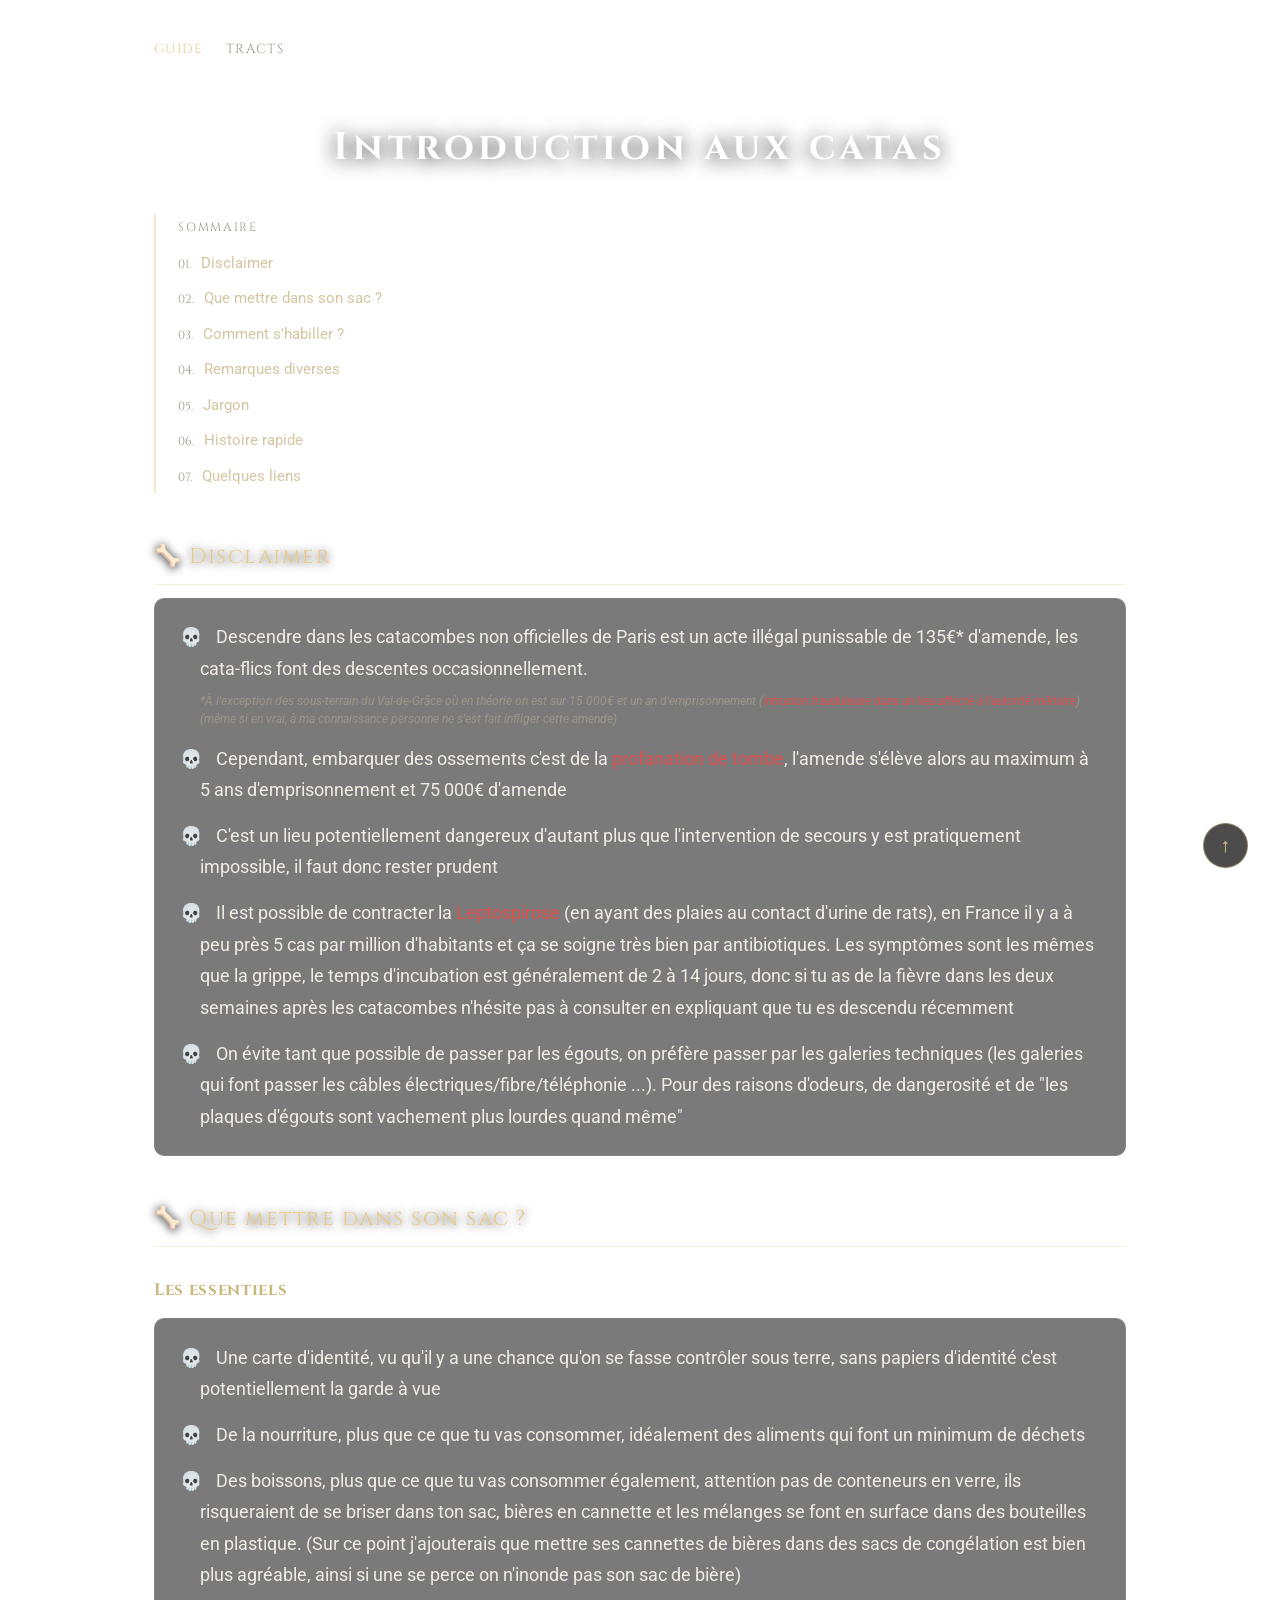
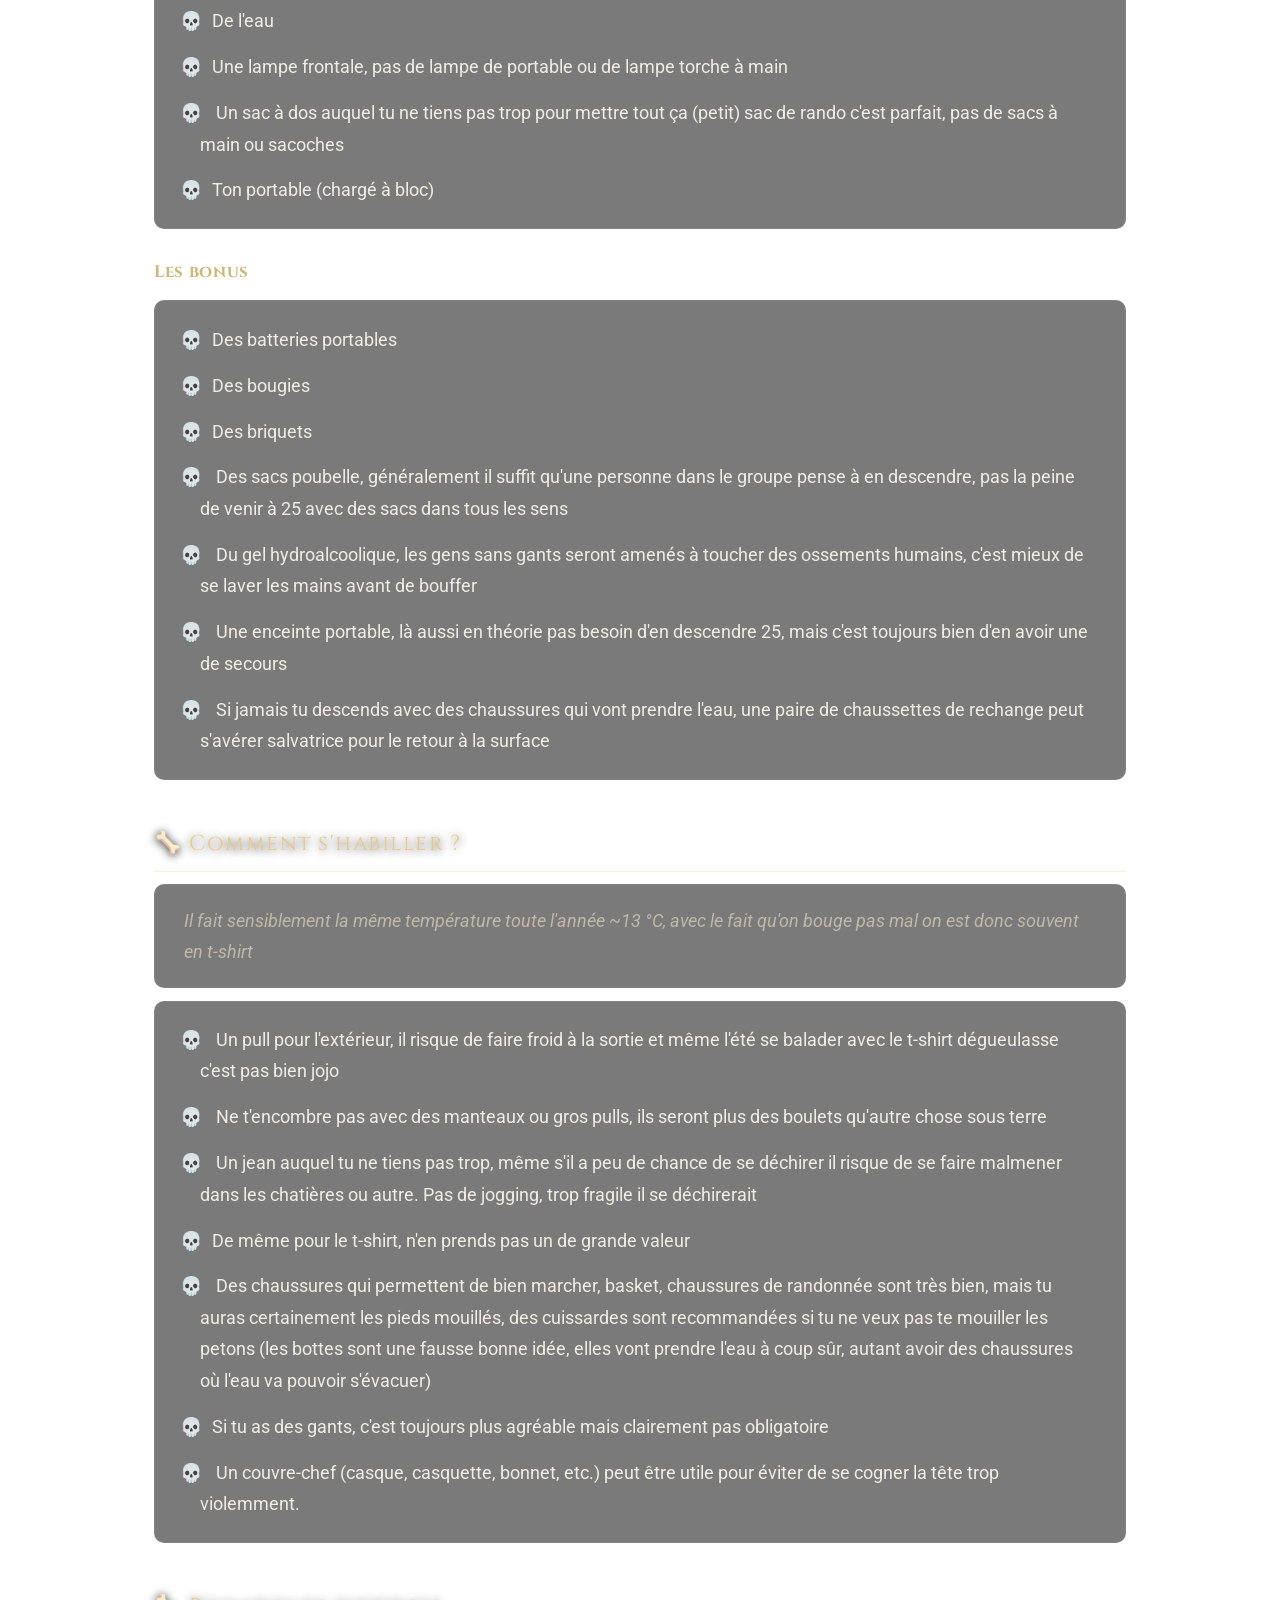
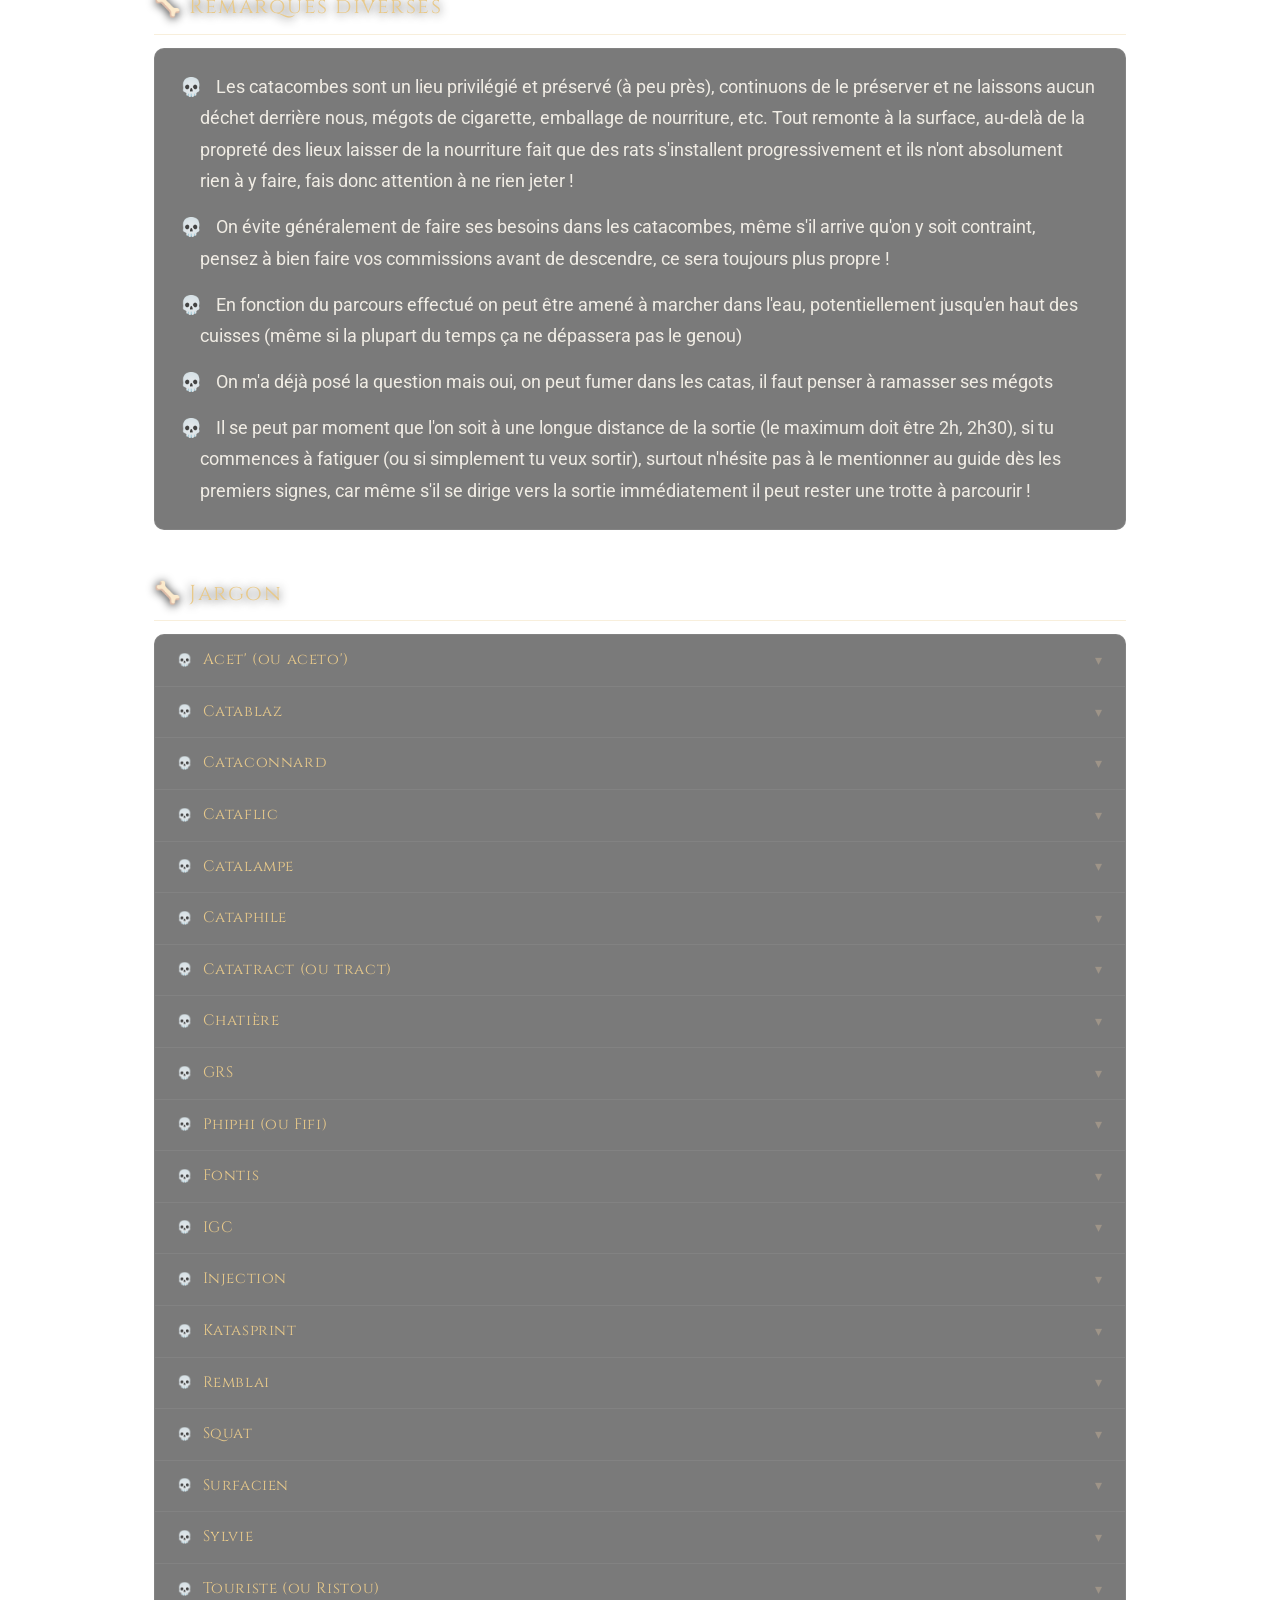
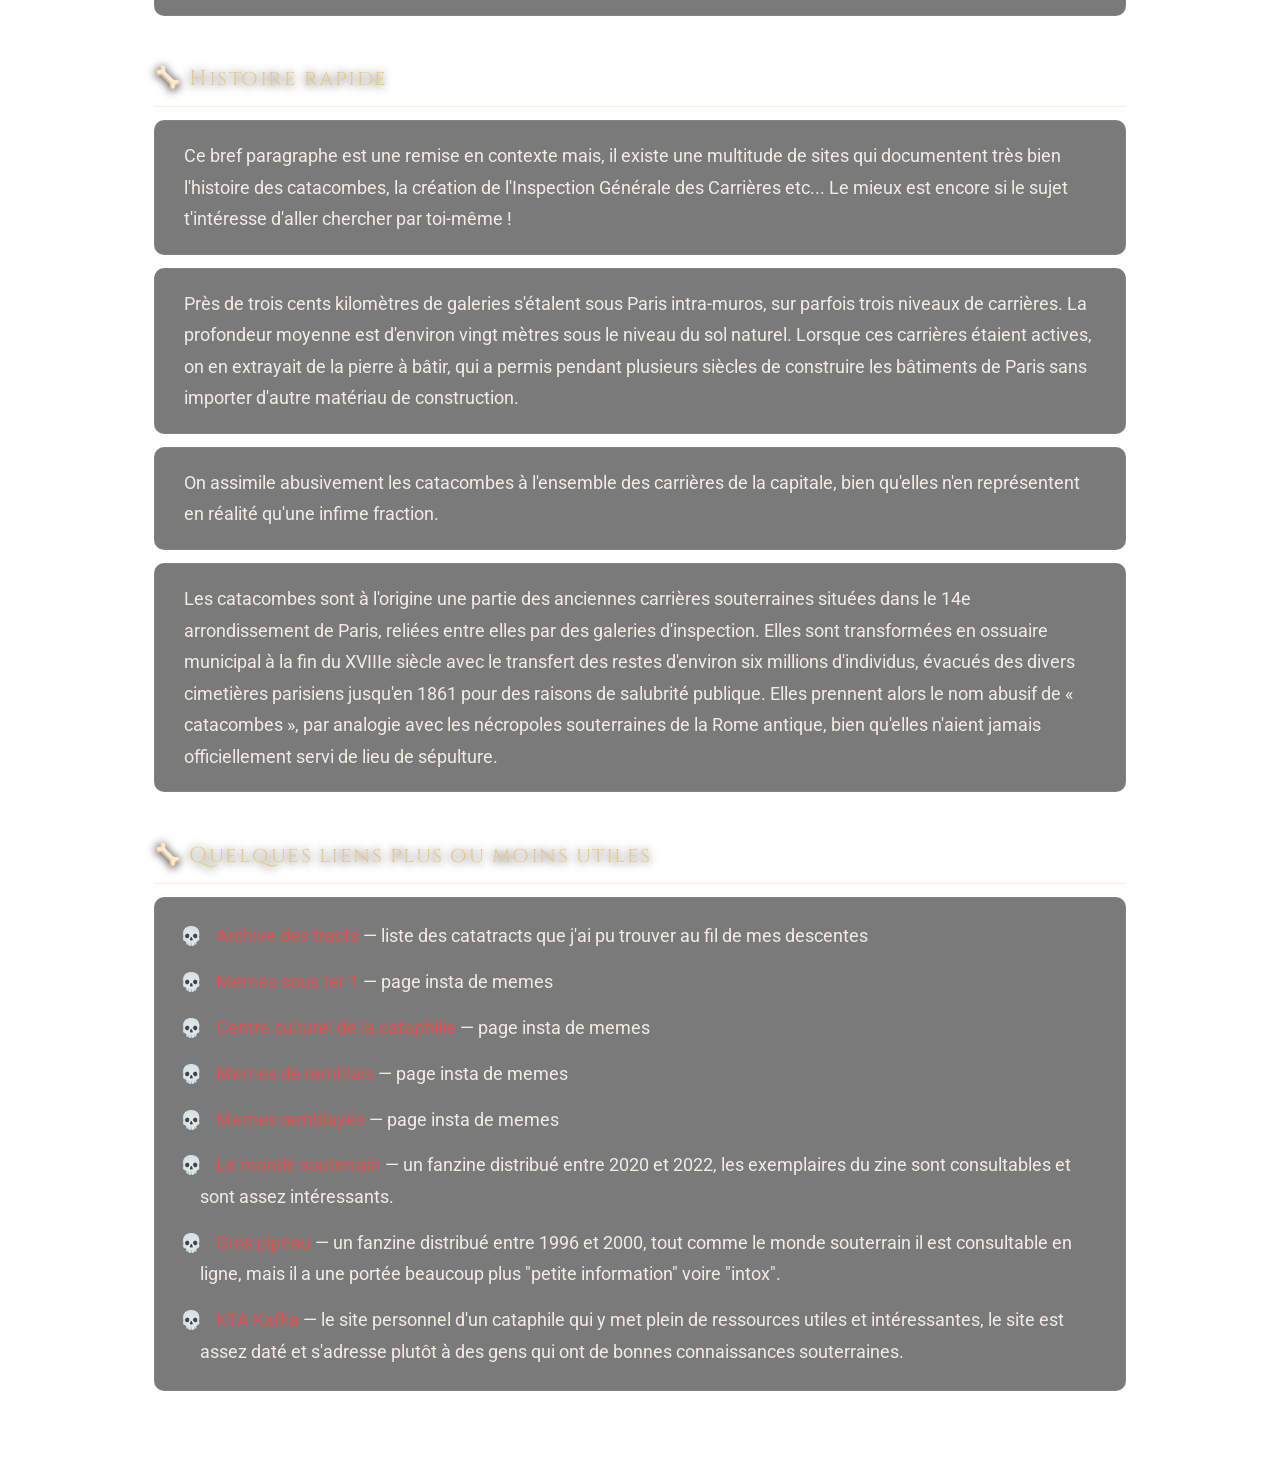
==== commit 880b56cb: "Convert images to .webp + minor UX & content fixes" ====
--- a/index.html
+++ b/index.html
@@ -6,11 +6,21 @@
     <meta name="description" content="Guide pratique pour descendre dans les catacombes non officielles de Paris : législation, équipement, tenue, jargon cataphile et ressources utiles.">
     <link rel="preconnect" href="https://fonts.googleapis.com">
     <link rel="preconnect" href="https://fonts.gstatic.com" crossorigin>
+    <link rel="stylesheet" href="https://fonts.googleapis.com/css2?family=Cinzel:wght@400;700&family=Roboto:wght@400;500&display=swap">
     <link rel="stylesheet" href="index.css">
-<title>💀 Cataffaires 💀</title>
+    <meta property="og:title" content="Ktaffaires — Guide des catacombes de Paris">
+    <meta property="og:description" content="Guide pratique pour descendre dans les catacombes non officielles de Paris : législation, équipement, tenue, jargon cataphile et ressources utiles.">
+    <meta property="og:type" content="website">
+    <meta name="theme-color" content="#0d0d0d">
+    <title>💀 Ktaffaires 💀</title>
 </head>
 
 <body>
+
+    <nav class="site-nav" aria-label="Navigation principale">
+        <a href="index.html" class="active">Guide</a>
+        <a href="tracts.html">Tracts</a>
+    </nav>
 
     <h1>Introduction aux catas</h1>
 
@@ -51,8 +61,8 @@
         <li class="item">
             Il est possible de contracter la <a href="https://fr.wikipedia.org/wiki/Leptospirose" target="_blank" rel="noopener noreferrer">Leptospirose</a> (en ayant des plaies au contact
             d'urine de rats), en France il y a à peu près 5 cas par million d'habitants et ça se soigne très bien
-            par antibiotiques. Les symptômes sont les mêmes que la grippe, le temps d'incubation est d'environ 3
-            semaines, donc si tu as de la fièvre 3 semaines après les catacombes n'hésite pas à consulter en
+            par antibiotiques. Les symptômes sont les mêmes que la grippe, le temps d'incubation est généralement de 2 à 14 jours,
+            donc si tu as de la fièvre dans les deux semaines après les catacombes n'hésite pas à consulter en
             expliquant que tu es descendu récemment
         </li>
         <li class="item">
@@ -218,7 +228,7 @@
             <summary>Phiphi (ou Fifi)</summary>
             <p>Surnom de Philibert Aspairt (ou Asper) un carrier du Val de Grâce qui serait descendu dans les catacombes avec
             l'objectif de voler de l'alcool des Chartreux, il aurait cassé sa lampe sous terre et aurait été retrouvé mort le
-            2 Floréal de l'an XII (2 Mai 1804), une tombe est érigée à l'endroit où il aurait été retrouvé. C'est un sempiternel
+            2 Floréal de l'an XII (21 avril 1804), une tombe est érigée à l'endroit où il aurait été retrouvé. C'est un sempiternel
             débat de cataphiles de savoir si Phiphi a réellement existé ou si ce serait une invention d'<a href="https://fr.wikipedia.org/wiki/Louis-%C3%89tienne_H%C3%A9ricart_de_Thury" target="_blank" rel="noopener noreferrer">Héricart de Thury</a></p>
         </details>
         <details>
--- a/index.css
+++ b/index.css
@@ -1,5 +1,3 @@
-@import url('https://fonts.googleapis.com/css2?family=Cinzel:wght@400;700&family=Roboto:wght@400;500&display=swap');
-
 /* ── Variables ── */
 
 :root {
@@ -16,6 +14,35 @@
     --radius:            10px;
 }
 
+/* ── Navigation ── */
+
+.site-nav {
+    display: flex;
+    gap: 1.4rem;
+    margin-bottom: 1.5rem;
+    padding-bottom: 0.75rem;
+    border-bottom: 1px solid var(--border-glass);
+}
+
+.site-nav a {
+    font-family: 'Cinzel', serif;
+    font-size: 0.82rem;
+    letter-spacing: 0.1em;
+    text-transform: uppercase;
+    color: var(--color-text-muted);
+    text-decoration: none;
+    transition: color 0.15s ease;
+}
+
+.site-nav a:hover {
+    color: var(--color-text);
+    text-decoration: none;
+}
+
+.site-nav a.active {
+    color: var(--color-accent);
+}
+
 /* ── Base ── */
 
 * {
@@ -23,12 +50,24 @@
 }
 
 html {
-    background-image: url("img/bg.png");
-    background-repeat: no-repeat;
-    background-size: cover;
-    background-attachment: fixed;
     min-height: 100%;
     scroll-behavior: smooth;
+}
+
+html::before {
+    content: '';
+    position: fixed;
+    inset: 0;
+    background-image: url("img/bg.png");
+    background-size: cover;
+    background-position: center;
+    z-index: -1;
+}
+
+@media (max-width: 768px) {
+    html::before {
+        background-position: 30% center;
+    }
 }
 
 body {
@@ -311,10 +350,6 @@
 /* ── Responsive ── */
 
 @media (max-width: 768px) {
-    html {
-        background-attachment: scroll;
-    }
-
     body {
         padding: 5% 5% 5rem;
         font-size: 16px;
@@ -370,3 +405,265 @@
         font-size: 11px;
     }
 }
+
+/* ── Page tracts ── */
+
+.tract-notes {
+    font-size: 0.8rem;
+    color: var(--color-text-muted);
+    font-style: italic;
+    line-height: 1.5;
+    margin: 0;
+}
+
+.page-intro {
+    background: var(--bg-glass);
+    backdrop-filter: blur(var(--blur));
+    -webkit-backdrop-filter: blur(var(--blur));
+    border: 1px solid var(--border-glass);
+    border-radius: var(--radius);
+    padding: 1.2rem 1.8rem;
+    margin: 0.8rem 0 0;
+    color: #c0b8a8;
+    font-style: italic;
+}
+
+.search-bar {
+    margin: 1rem 0 0;
+}
+
+#search {
+    width: 100%;
+    background: var(--bg-glass);
+    backdrop-filter: blur(var(--blur));
+    -webkit-backdrop-filter: blur(var(--blur));
+    border: 1px solid var(--border-glass);
+    border-radius: var(--radius);
+    padding: 0.65rem 1.1rem;
+    color: var(--color-text);
+    font-family: 'Roboto', sans-serif;
+    font-size: 0.9rem;
+    outline: none;
+    transition: border-color 0.2s ease;
+}
+
+#search::placeholder {
+    color: var(--color-text-muted);
+}
+
+#search:focus {
+    border-color: rgba(var(--color-accent-rgb), 0.45);
+}
+
+.no-results {
+    display: none;
+    color: var(--color-text-muted);
+    font-style: italic;
+    font-size: 0.9rem;
+    padding: 1rem 0;
+}
+
+.tracts-grid {
+    display: grid;
+    grid-template-columns: repeat(auto-fill, minmax(300px, 1fr));
+    gap: 1rem;
+    margin-top: 1.5rem;
+    margin-bottom: 5rem;
+}
+
+.tract-card {
+    background: var(--bg-glass);
+    backdrop-filter: blur(var(--blur));
+    -webkit-backdrop-filter: blur(var(--blur));
+    border: 1px solid var(--border-glass);
+    border-radius: var(--radius);
+    overflow: hidden;
+    display: flex;
+    flex-direction: column;
+    transition: border-color 0.2s ease;
+}
+
+.tract-card:hover {
+    border-color: rgba(var(--color-accent-rgb), 0.25);
+}
+
+.tract-images {
+    display: flex;
+    gap: 2px;
+    background: rgba(0, 0, 0, 0.4);
+    min-height: 180px;
+}
+
+.tract-images a {
+    flex: 1;
+    min-width: 0;
+    display: block;
+    overflow: hidden;
+    cursor: zoom-in;
+}
+
+.tract-images img {
+    width: 100%;
+    height: 180px;
+    object-fit: cover;
+    display: block;
+    transition: transform 0.25s ease;
+}
+
+.tract-images a:hover img {
+    transform: scale(1.04);
+}
+
+.tract-body {
+    padding: 1rem 1.2rem;
+    display: flex;
+    flex-direction: column;
+    gap: 0.5rem;
+    flex: 1;
+}
+
+.tract-card-header {
+    display: flex;
+    flex-direction: column;
+    gap: 0.25rem;
+}
+
+.tract-title {
+    font-family: 'Cinzel', serif;
+    font-size: 0.92rem;
+    color: var(--color-accent);
+    margin: 0;
+    letter-spacing: 0.03em;
+    line-height: 1.4;
+}
+
+.tract-date {
+    font-family: 'Cinzel', serif;
+    font-size: 0.7rem;
+    color: var(--color-text-muted);
+    letter-spacing: 0.06em;
+}
+
+.tract-dates {
+    display: flex;
+    flex-direction: column;
+    gap: 0.1rem;
+}
+
+.tract-meta {
+    display: flex;
+    flex-wrap: wrap;
+    gap: 0.2rem 1rem;
+    font-size: 0.82rem;
+    color: var(--color-text-muted);
+    border-top: 1px solid var(--border-glass);
+    padding-top: 0.5rem;
+    margin-top: auto;
+}
+
+.tract-meta span { display: flex; align-items: baseline; gap: 0.3rem; }
+.tract-location::before { content: '📍'; }
+.tract-blaze::before    { content: '✍️'; }
+.tract-num::before      { content: '🔢'; }
+
+.uncertain {
+    font-style: italic;
+    text-decoration-line: underline;
+    text-decoration-style: dashed;
+    text-decoration-color: var(--color-text-muted);
+    cursor: help;
+}
+
+/* ── Lightbox ── */
+
+.lightbox {
+    position: fixed;
+    inset: 0;
+    background: rgba(0, 0, 0, 0.93);
+    display: flex;
+    align-items: center;
+    justify-content: center;
+    z-index: 1000;
+    opacity: 0;
+    pointer-events: none;
+    transition: opacity 0.2s ease;
+}
+
+.lightbox.open {
+    opacity: 1;
+    pointer-events: all;
+}
+
+.lightbox img {
+    max-width: 90vw;
+    max-height: 90vh;
+    object-fit: contain;
+    border-radius: 4px;
+    display: block;
+}
+
+.lightbox-close {
+    position: absolute;
+    top: 1rem;
+    right: 1.2rem;
+    background: none;
+    border: none;
+    color: var(--color-text-muted);
+    font-size: 1.8rem;
+    line-height: 1;
+    cursor: pointer;
+    transition: color 0.15s ease;
+    padding: 0;
+}
+
+.lightbox-close:hover { color: #ffffff; }
+
+.lightbox-nav {
+    position: absolute;
+    top: 50%;
+    transform: translateY(-50%);
+    background: rgba(0, 0, 0, 0.5);
+    border: 1px solid rgba(255, 255, 255, 0.1);
+    border-radius: 50%;
+    color: var(--color-text-muted);
+    font-size: 1.6rem;
+    width: 3rem;
+    height: 3rem;
+    display: flex;
+    align-items: center;
+    justify-content: center;
+    cursor: pointer;
+    transition: color 0.15s ease, background 0.15s ease;
+}
+
+.lightbox-nav:hover { color: #ffffff; background: rgba(0, 0, 0, 0.8); }
+.lightbox-nav:disabled { opacity: 0.15; cursor: default; pointer-events: none; }
+.lightbox-nav:disabled:hover { color: var(--color-text-muted); background: rgba(0, 0, 0, 0.5); }
+
+#lb-prev { left: 1rem; }
+#lb-next { right: 1rem; }
+
+/* ── Focus visible ── */
+
+:focus-visible {
+    outline: 2px solid var(--color-accent);
+    outline-offset: 3px;
+    border-radius: 2px;
+}
+
+/* ── Responsive tracts ── */
+
+@media (max-width: 768px) {
+    .tract-card,
+    .page-intro,
+    #search {
+        backdrop-filter: none;
+        -webkit-backdrop-filter: none;
+        background: rgba(0, 0, 0, 0.72);
+    }
+}
+
+@media (max-width: 480px) {
+    .tracts-grid { grid-template-columns: 1fr; }
+    .lightbox-nav { display: none; }
+}
